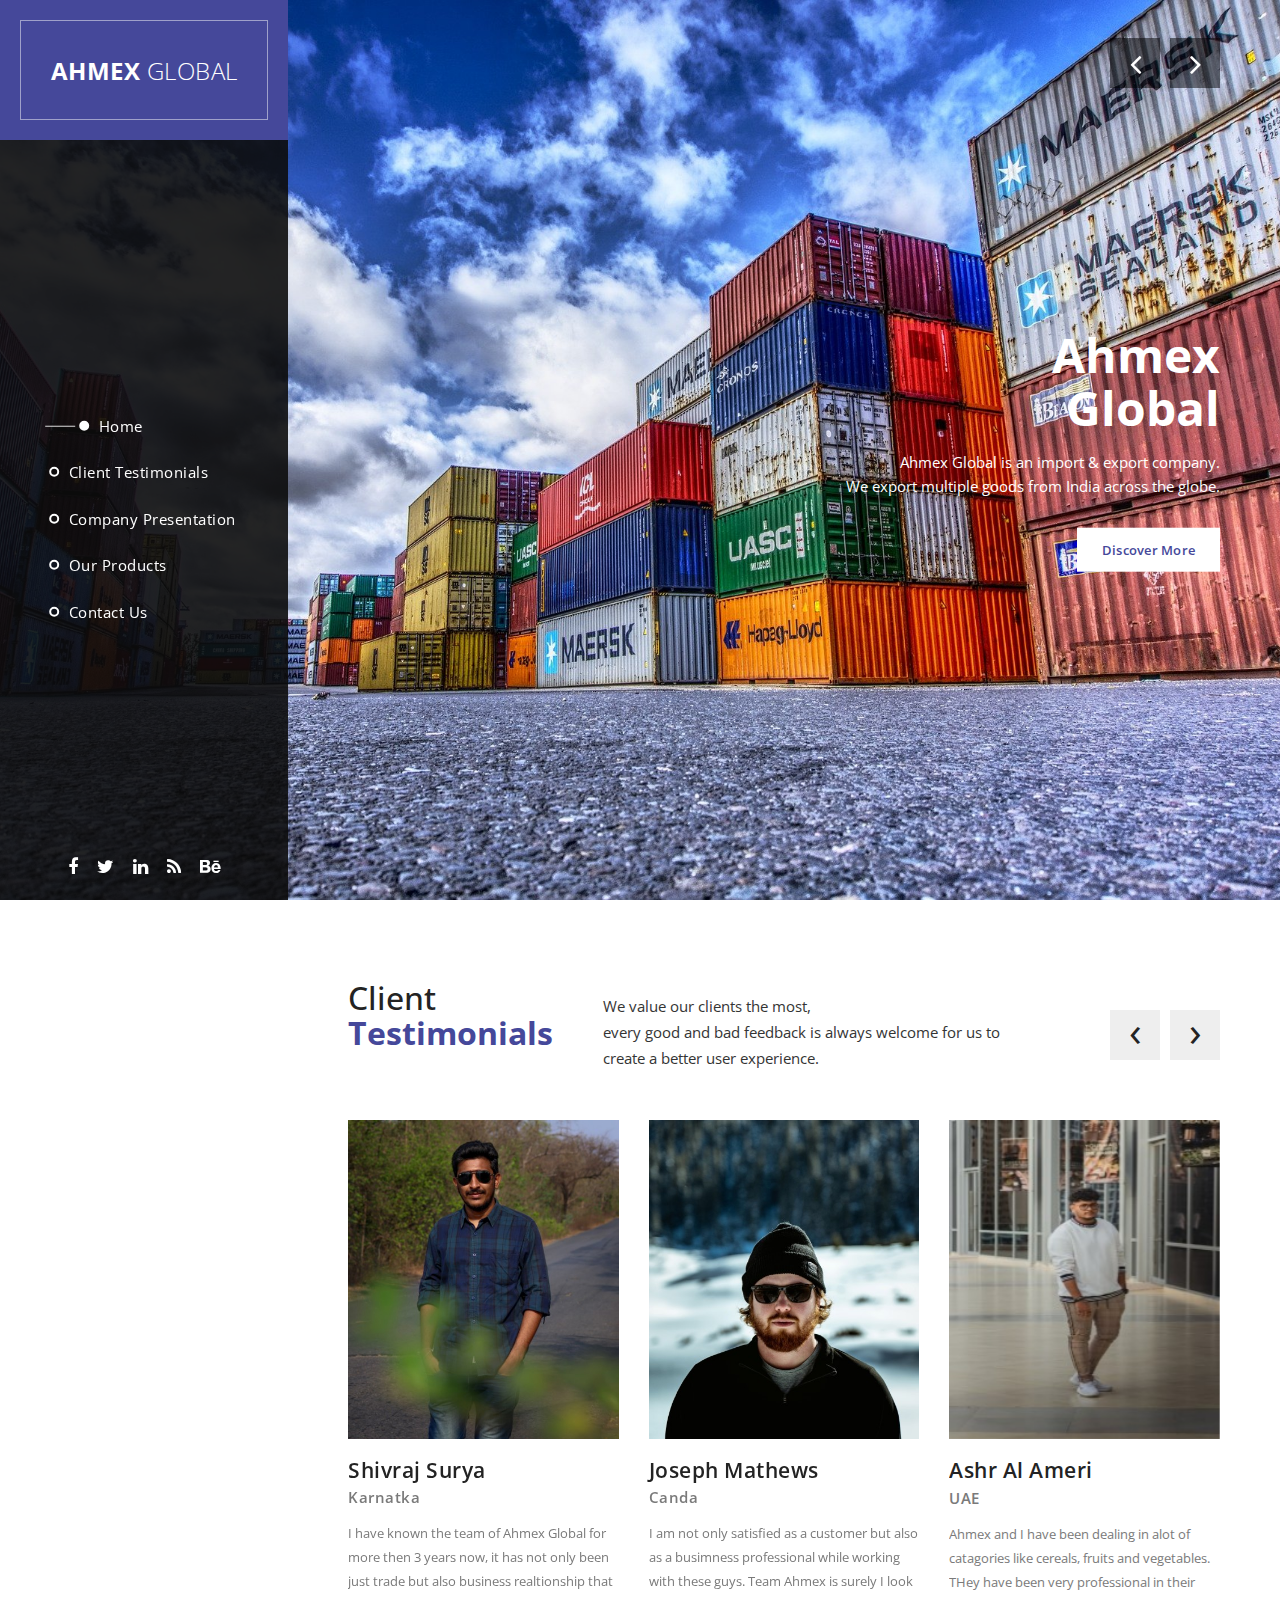
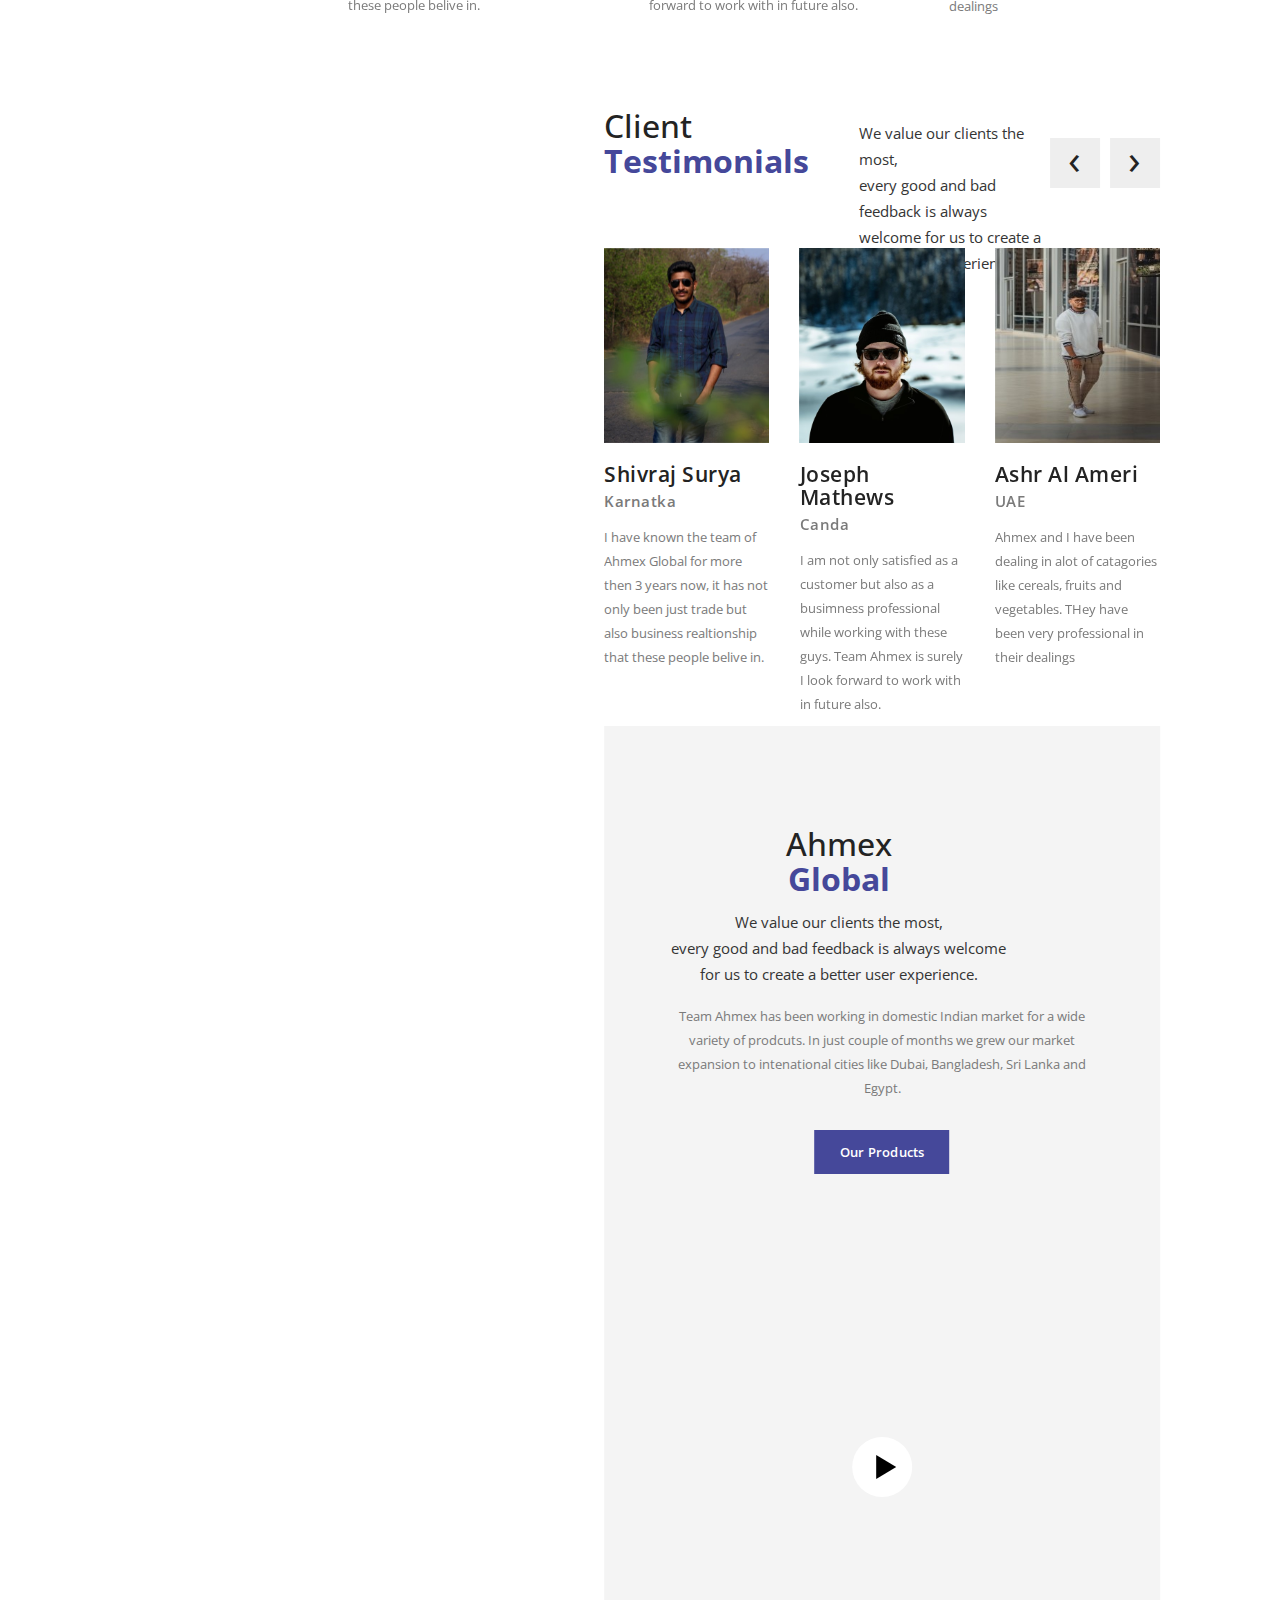
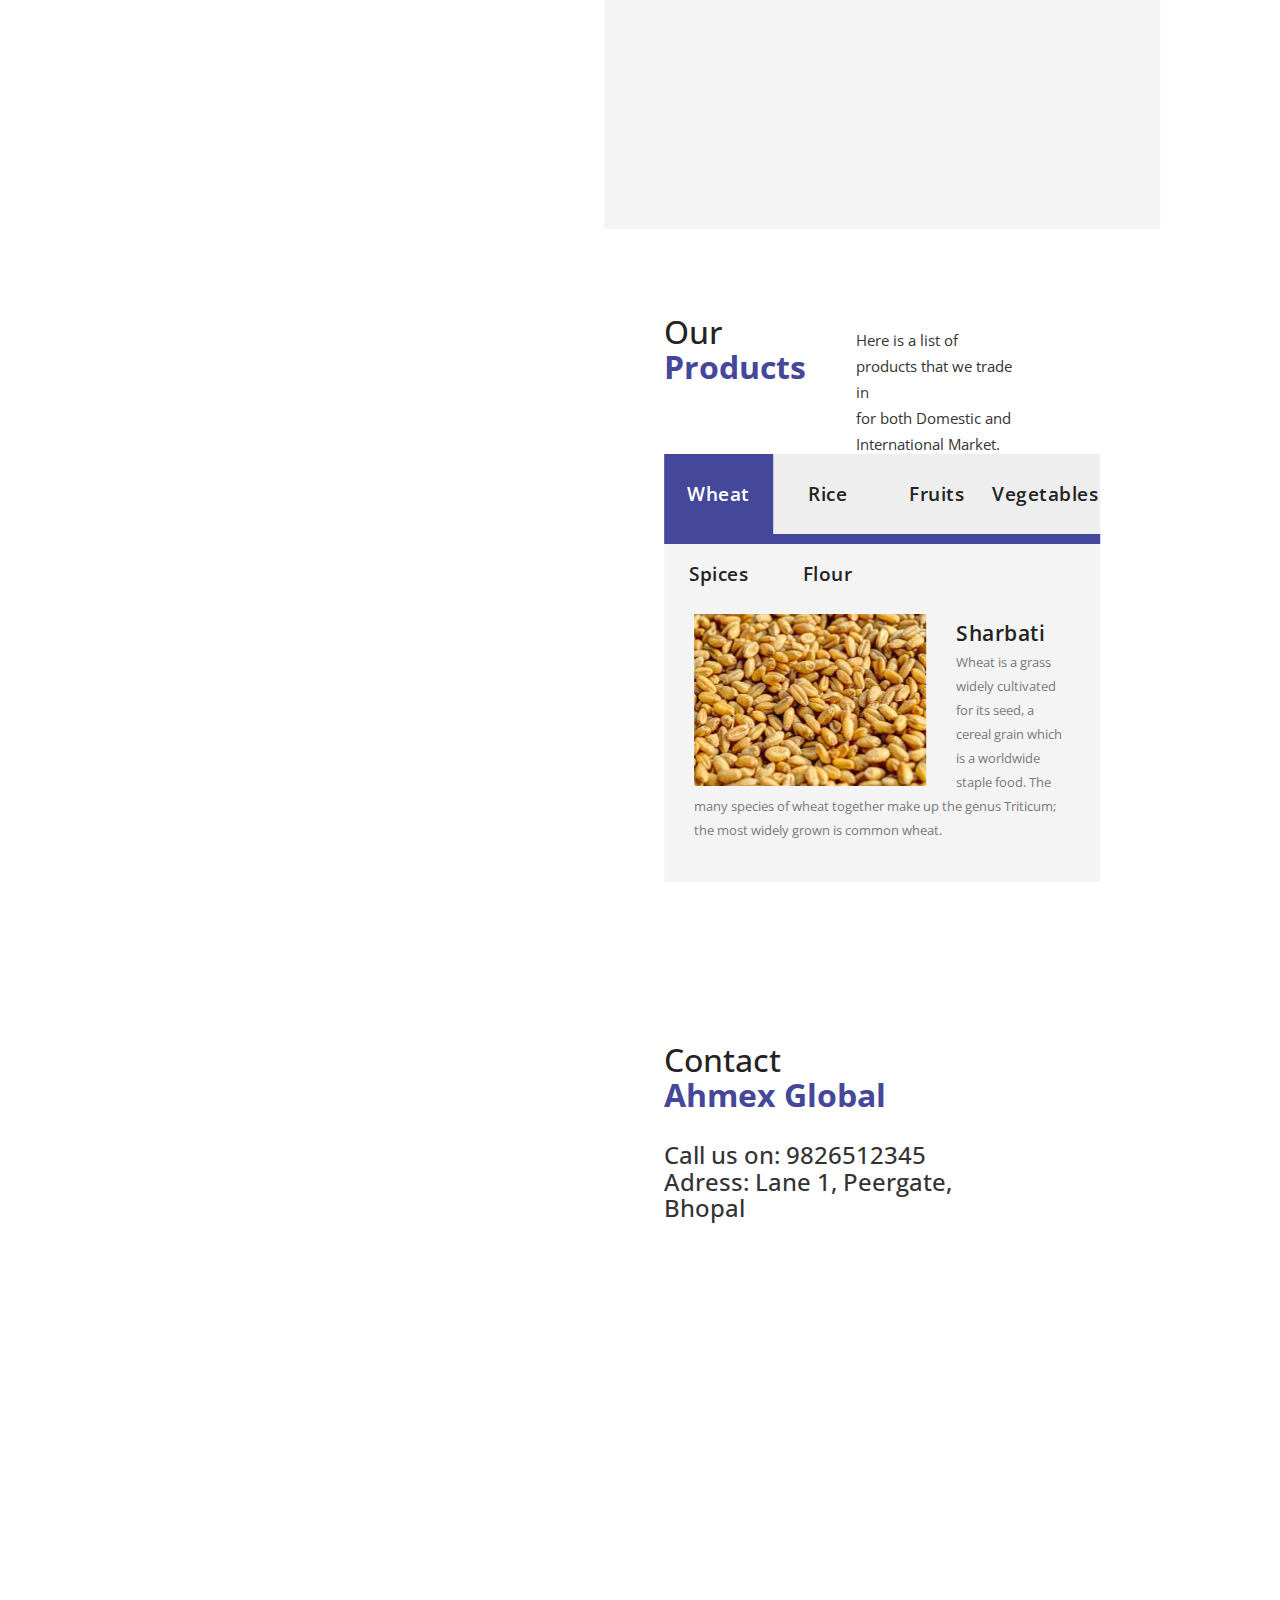
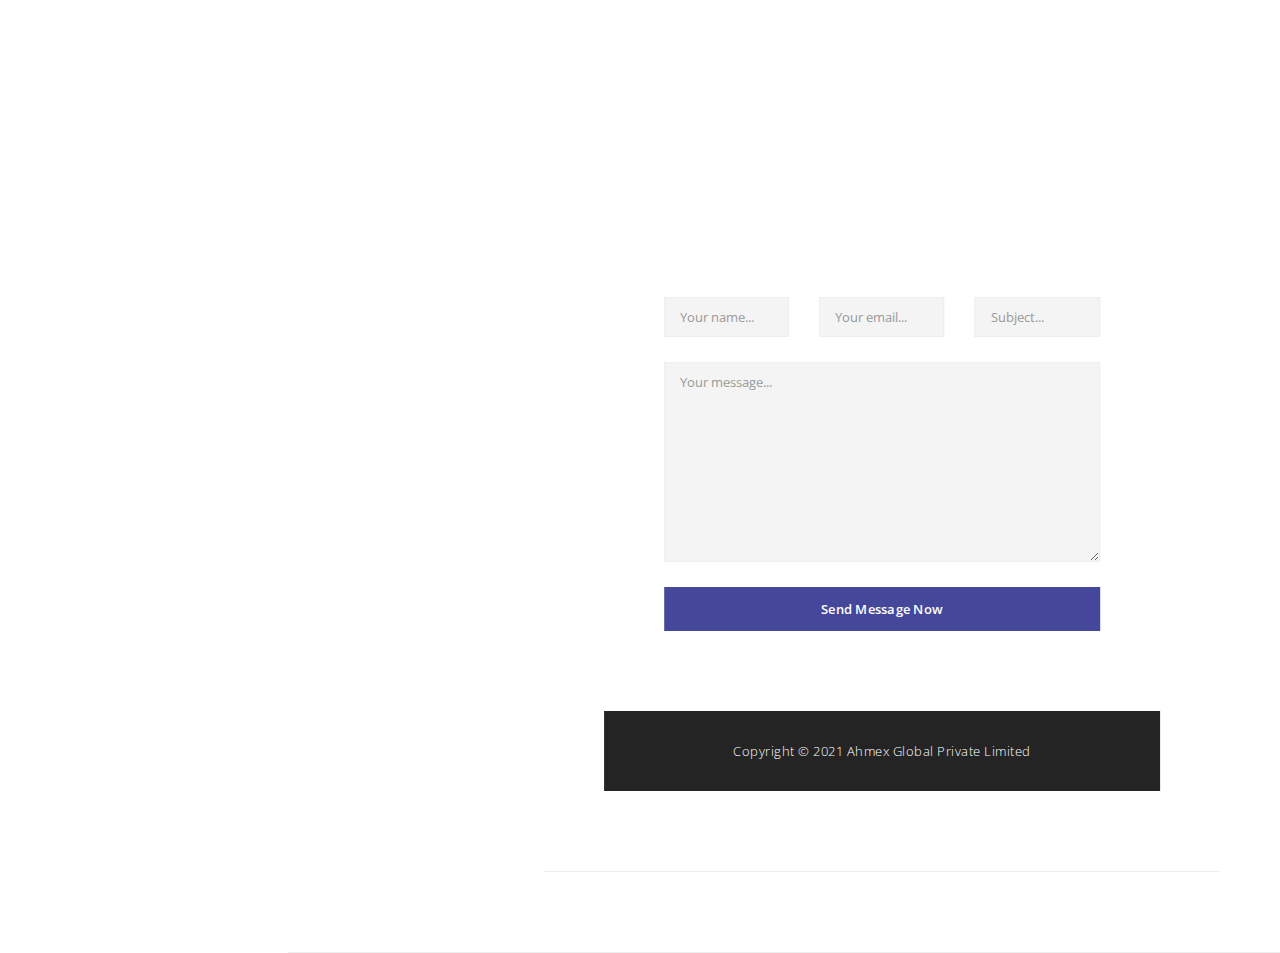
==== index.html @ 80f91d7f "Dont Know" ====
<!DOCTYPE html>
<html>

<head>
  <meta charset="utf-8">
  <meta http-equiv="X-UA-Compatible" content="IE=edge,chrome=1">
  <title>Ahmex Global - Beyond Boundaries</title>

  <!--

Ahmex Global Template

https://templatemo.com/tm-518-Ahmex Global

-->
  <meta name="description" content="">
  <meta name="viewport" content="width=device-width, initial-scale=1">
  <link rel="apple-touch-icon" href="apple-touch-icon.png">

  <link rel="stylesheet" href="css/bootstrap.min.css">
  <link rel="stylesheet" href="css/bootstrap-theme.min.css">
  <link rel="stylesheet" href="css/fontAwesome.css">
  <link rel="stylesheet" href="css/light-box.css">
  <link rel="stylesheet" href="css/owl-carousel.css">
  <link rel="stylesheet" href="css/templatemo-style.css">

  <link href="https://fonts.googleapis.com/css?family=Open+Sans:300,400,600,700,800" rel="stylesheet">

  <script src="js/vendor/modernizr-2.8.3-respond-1.4.2.min.js"></script>
</head>

<body>



  <header class="nav-down responsive-nav hidden-lg hidden-md">
    <button type="button" id="nav-toggle" class="navbar-toggle" data-toggle="collapse" data-target="#main-nav">
      <span class="sr-only">Toggle navigation</span>
      <span class="icon-bar"></span>
      <span class="icon-bar"></span>
      <span class="icon-bar"></span>
    </button>
    <!--/.navbar-header-->
    <div id="main-nav" class="collapse navbar-collapse">
      <nav>
        <ul class="nav navbar-nav">
          <li><a href="#top">Home</a></li>
          <li><a href="#projects">Recent Projects</a></li>
          <li><a href="#video">Presentation</a></li>
          <li><a href="#blog">Our Products</a></li>
          <li><a href="#contact">Contact Us</a></li>
        </ul>
      </nav>
    </div>
  </header>

  <div class="sidebar-navigation hidde-sm hidden-xs">
    <div class="logo">
      <a href="#">Ahmex<em> Global</em></a>
    </div>
    <nav>
      <ul>
        <li>
          <a href="#top">
            <span class="rect"></span>
            <span class="circle"></span>
            Home
          </a>
        </li>
        <li>
          <a href="#featured">
            <span class="rect"></span>
            <span class="circle"></span>
            Client Testimonials
          </a>
        </li>
        <li>
          <a href="#video">
            <span class="rect"></span>
            <span class="circle"></span>
            Company Presentation
          </a>
        </li>
        <li>
          <a href="#blog">
            <span class="rect"></span>
            <span class="circle"></span>
            Our Products
          </a>
        </li>
        <li>
          <a href="#contact">
            <span class="rect"></span>
            <span class="circle"></span>
            Contact Us
          </a>
        </li>
      </ul>
    </nav>
    <ul class="social-icons">
      <li><a href="#"><i class="fa fa-facebook"></i></a></li>
      <li><a href="#"><i class="fa fa-twitter"></i></a></li>
      <li><a href="#"><i class="fa fa-linkedin"></i></a></li>
      <li><a href="#"><i class="fa fa-rss"></i></a></li>
      <li><a href="#"><i class="fa fa-behance"></i></a></li>
    </ul>
  </div>

  <div class="slider">
    <div class="Modern-Slider content-section" id="top">
      <!-- Item -->
      <div class="item item-1">
        <div class="img-fill">
          <div class="image"></div>
          <div class="info">
            <div>
              <h1>Ahmex <br>Global</h1>
              <p>Ahmex Global is an import & export company.<br> We export multiple goods from India across the globe.<br></p>
              <div class="white-button button">
                <a href="#featured">Discover More</a>
              </div>
            </div>
          </div>
        </div>
      </div>
      <!-- // Item -->
      <!-- Item -->
      <div class="item item-2">
        <div class="img-fill">
          <div class="image"></div>
          <div class="info">
            <div>
              <h1>Ahmex <br>Global</h1>
              <p>We import goods from all over the world and
                <br>distribute to the Indian market.</p>

              <div class="white-button button">
                <a href="#featured">Know More</a>
              </div>
            </div>
          </div>
        </div>
      </div>
      <!-- // Item -->
      <!-- Item -->
      <div class="item item-3">
        <div class="img-fill">
          <div class="image"></div>
          <div class="info">
            <div>
              <h1>Ahmex<br>Global</h1>
              <p>Ahmex Global deals in Indian Market too. <br>We trade in Indian domestic market too. </p>

              <div class="white-button button">
                <a href="#featured">Learn More</a>
              </div>
            </div>
          </div>
        </div>
      </div>
      <!-- // Item -->
    </div>
  </div>


  <div class="page-content">
    <section id="featured" class="content-section">
      <div class="section-heading">
        <h1>Client<br><em>Testimonials</em></h1>
        <p>We value our clients the most,
          <br>every good and bad feedback is always welcome for us to create a better user experience. </p>
      </div>
      <div class="section-content">
        <div class="owl-carousel owl-theme">
          <div class="item">
            <div class="image">
              <img src="img/CT-1.jpg" alt="">
              <div class="featured-button button">
                <a href="#projects">Shivraj Surya</a>
              </div>
            </div>
            <div class="text-content">
              <h4>Shivraj Surya</h4>
              <span>Karnatka</span>
              <p>I have known the team of Ahmex Global for more then 3 years now, it has not only been just trade but also business realtionship that these people belive in.</p>
            </div>
          </div>
          <div class="item">
            <div class="image">
              <img src="img/CT-2.jpg" alt="">
              <div class="featured-button button">
                <a href="#projects">Joseph Mathews</a>
              </div>
            </div>
            <div class="text-content">
              <h4>Joseph Mathews</h4>
              <span>Canda</span>
              <p>I am not only satisfied as a customer but also as a busimness professional while working with these guys. Team Ahmex is surely I look forward to work with in future also.</p>
            </div>
          </div>
          <div class="item">
            <div class="image">
              <img src="img/CT-3.jpg" alt="">
              <div class="featured-button button">
                <a href="#projects">Ashr Al Ameri</a>
              </div>
            </div>
            <div class="text-content">
              <h4>Ashr Al Ameri</h4>
              <span>UAE</span>
              <p>Ahmex and I have been dealing in alot of catagories like cereals, fruits and vegetables. THey have been very professional in their dealings </p>
            </div>
          </div>
        </div>
      </div>
      <div class="page-content">
        <section id="featured" class="content-section">
          <div class="section-heading">
            <h1>Client<br><em>Testimonials</em></h1>
            <p>We value our clients the most,
              <br>every good and bad feedback is always welcome for us to create a better user experience. </p>
          </div>
          <div class="section-content">
            <div class="owl-carousel owl-theme">
              <div class="item">
                <div class="image">
                  <img src="img/CT-1.jpg" alt="">
                  <div class="featured-button button">
                    <a href="#projects">Shivraj Surya</a>
                  </div>
                </div>
                <div class="text-content">
                  <h4>Shivraj Surya</h4>
                  <span>Karnatka</span>
                  <p>I have known the team of Ahmex Global for more then 3 years now, it has not only been just trade but also business realtionship that these people belive in.</p>
                </div>
              </div>
              <div class="item">
                <div class="image">
                  <img src="img/CT-2.jpg" alt="">
                  <div class="featured-button button">
                    <a href="#projects">Joseph Mathews</a>
                  </div>
                </div>
                <div class="text-content">
                  <h4>Joseph Mathews</h4>
                  <span>Canda</span>
                  <p>I am not only satisfied as a customer but also as a busimness professional while working with these guys. Team Ahmex is surely I look forward to work with in future also.</p>
                </div>
              </div>
              <div class="item">
                <div class="image">
                  <img src="img/CT-3.jpg" alt="">
                  <div class="featured-button button">
                    <a href="#projects">Ashr Al Ameri</a>
                  </div>
                </div>
                <div class="text-content">
                  <h4>Ashr Al Ameri</h4>
                  <span>UAE</span>
                  <p>Ahmex and I have been dealing in alot of catagories like cereals, fruits and vegetables. THey have been very professional in their dealings </p>
                </div>
              </div>
            </div>
          </div>


      <section id="video" class="content-section">
        <div class="row">
          <div class="col-md-12">
            <div class="section-heading">
              <h1>Ahmex<br><em>Global</em></h1>
              <p>We value our clients the most,
                <br>every good and bad feedback is always welcome for us to create a better user experience. </p>
            </div>
            <div class="text-content">
              <p>Team Ahmex has been working in domestic Indian market for a wide variety of prodcuts. In just couple of months we grew our market expansion to intenational cities like Dubai, Bangladesh, Sri Lanka and Egypt. </p>
            </div>
            <div class="accent-button button">
              <a href="#blog">Our Products</a>
            </div>
          </div>
          <div class="col-md-12">
            <div class="box-video">
              <div class="bg-video" style="background-image: url(https://unsplash.imgix.net/photo-1425036458755-dc303a604201?fit=crop&fm=jpg&q=75&w=1000);">
                <div class="bt-play">Play</div>
              </div>
              <div class="video-container">
                <iframe width="100%" height="520" src="https://www.youtube.com/embed/j-_7Ub-Zkow?rel=0&amp;showinfo=0" frameborder="0" allowfullscreen="allowfullscreen"></iframe>
              </div>
            </div>
          </div>
        </div>
      </section>
      <section id="blog" class="content-section">
        <div class="section-heading">
          <h1>Our<br><em>Products</em></h1>
          <p>Here is a list of products that we trade in
            <br>for both Domestic and International Market.</p>
        </div>
        <div class="section-content">
          <div class="tabs-content">
            <div class="wrapper">
              <ul class="tabs clearfix" data-tabgroup="first-tab-group">
                <li><a href="#tab1" class="active">Wheat</a></li>
                <li><a href="#tab2">Rice</a></li>
                <li><a href="#tab3">Fruits</a></li>
                <li><a href="#tab4">Vegetables</a></li>
                <li><a href="#tab5">Spices</a></li>
                <li><a href="#tab6">Flour</a></li>
              </ul>
              <section id="first-tab-group" class="tabgroup">
                <div id="tab1">
                  <ul>
                    <li>
                      <div class="item">
                        <img src="img/blog_1.jpg" alt="">
                        <div class="text-content">
                          <h4>Sharbati</h4>
                          <p>Wheat is a grass widely cultivated for its seed, a cereal grain which is a worldwide staple food. The many species of wheat together make up the genus Triticum; the most widely grown is common wheat.</p>
                        </div>
                      </div>
                    </li>
                  </ul>
                </div>
                <div id="tab2">
                  <ul>
                    <li>
                      <div class="item">
                        <img src="img/blog_3.jpg" alt="">
                        <div class="text-content">
                          <h4>Rice 1106</h4>
                          <p>Rice is the seed of the grass species Oryza sativa or less commonly Oryza glaberrima. As a cereal grain, it is the most widely consumed staple food for a large part of the world's human population, especially in Asia and
                            Africa.</p>
                        </div>
                      </div>
                    </li>
                  </ul>
                </div>
                <div id="tab3">
                  <ul>
                    <li>
                      <div class="item">
                        <img src="img/m-2.jpg" alt="">
                        <div class="text-content">
                          <h4>Mango</h4>
                          <p>A mango is a stone fruit produced from numerous species of tropical trees belonging to the flowering plant genus Mangifera, cultivated mostly for their edible fruit. Most of these species are found in nature as wild
                            mangoes. The genus belongs to the cashew family Anacardiaceae.</p>
                        </div>
                      </div>
                    </li>
                    <li>
                      <div class="item">
                        <img src="img/w-1.jpg" alt="">
                        <div class="text-content">
                          <h4>Watermelon</h4>
                          <p>Watermelon is a flowering plant species of the Cucurbitaceae family. A scrambling and trailing vine-like plant, it was originally domesticated in Africa. It is a highly cultivated fruit worldwide, with more than 1,000
                            varieties. Wild watermelon seeds have been found in the prehistoric Libyan site of Uan Muhuggiag.</p>
                        </div>
                      </div>
                    </li>
                  </ul>
                </div>
                <div id="tab4">
                  <ul>
                    <li>
                      <div class="item">
                        <img src="img/Onion-2.jpg" alt="">
                        <div class="text-content">
                          <h4>Onion</h4>
                          <p>The onion, also known as the bulb onion or common onion, is a vegetable that is the most widely cultivated species of the genus Allium. The shallot is a botanical variety of the onion. Until 2010, the shallot was
                            classified as a separate species.</p>
                          <div class="accent-button button">
                            <a href="#contact">Continue Reading</a>
                          </div>
                        </div>
                      </div>
                    </li>
                  </ul>
                </div>
                <div id="tab5">
                  <ul>
                    <li>
                      <div class="item">
                        <img src="img/g-1.jpg" alt="">
                        <div class="text-content">
                          <h4>Garlic</h4>
                          <p> Garlic is an herb that is grown around the world. It is related to onion, leeks, and chives. It is thought that garlic is native to Siberia, but spread to other parts of the world over 5000 years ago. Garlic is most
                            commonly used for conditions related to the heart and blood system.</p>
                        </div>
                      </div>
                    </li>
                  </ul>
                </div>
                <div id="tab6">
                  <ul>
                    <li>
                      <div class="item">
                        <img src="img/f-1.jpg" alt="">
                        <div class="text-content">
                          <h4>Flour</h4>
                          <p> Flour is a powder made by grinding raw grains, roots, beans, nuts, or seeds. Flours are used to make many different foods. Cereal flour, particularly wheat flour, is the main ingredient of bread, which is a staple food
                            for most cultures.</p>
                        </div>
                      </div>
                    </li>
                  </ul>
                </div>
              </section>
            </div>
          </div>
        </div>
      </section>
      <section id="contact" class="content-section">

        <div id="contact-content">
          <div class="section-heading">
            <h1>Contact<br><em>Ahmex Global</em></h1>
            <p>
              <h3>Call us on: 9826512345
                <br>Adress: Lane 1, Peergate, Bhopal
            </p>
            </h3>
            <div id="map">

              <!-- How to change your own map point
                                 1. Go to Google Maps
                                 2. Click on your location point
                                 3. Click "Share" and choose "Embed map" tab
                                 4. Copy only URL and paste it within the src="" field below
                          -->
              <iframe src="https://www.google.com/maps/embed?pb=!1m14!1m8!1m3!1d14662.620378962294!2d77.399028!3d23.2556348!3m2!1i1024!2i768!4f13.1!3m3!1m2!1s0x0%3A0xe5f75339aa736bf4!2sMoti%20Masjid!5e0!3m2!1sen!2sin!4v1616586723078!5m2!1sen!2sin"
                width="1000" height="600" style="border:0;" allowfullscreen="" loading="lazy"></iframe>
            </div>

          </div>
          <div class="section-content">
            <form id="contact" action="mailto:dhasan111@gmail.com" method="post">
              <div class="row">
                <div class="col-md-4">
                  <fieldset>
                    <input name="name" type="text" class="form-control" id="name" placeholder="Your name..." required="">
                  </fieldset>
                </div>
                <div class="col-md-4">
                  <fieldset>
                    <input name="email" type="email" class="form-control" id="email" placeholder="Your email..." required="">
                  </fieldset>
                </div>
                <div class="col-md-4">
                  <fieldset>
                    <input name="subject" type="text" class="form-control" id="subject" placeholder="Subject..." required="">
                  </fieldset>
                </div>
                <div class="col-md-12">
                  <fieldset>
                    <textarea name="message" rows="6" class="form-control" id="message" placeholder="Your message..." required=""></textarea>
                  </fieldset>
                </div>
                <div class="col-md-12">
                  <fieldset>
                    <button type="submit" id="form-submit" class="btn">Send Message Now</button>
                  </fieldset>
                </div>
              </div>
            </form>
          </div>
        </div>
      </section>
      <section class="footer">
        <p>Copyright &copy; 2021 Ahmex Global Private Limited
        </p>
      </section>
  </div>

  <script src="https://ajax.googleapis.com/ajax/libs/jquery/1.11.2/jquery.min.js"></script>
  <script>
    window.jQuery || document.write('<script src="js/vendor/jquery-1.11.2.min.js"><\/script>')
  </script>

  <script src="js/vendor/bootstrap.min.js"></script>

  <script src="js/plugins.js"></script>
  <script src="js/main.js"></script>

  <script>
    // Hide Header on on scroll down
    var didScroll;
    var lastScrollTop = 0;
    var delta = 5;
    var navbarHeight = $('header').outerHeight();

    $(window).scroll(function(event) {
      didScroll = true;
    });

    setInterval(function() {
      if (didScroll) {
        hasScrolled();
        didScroll = false;
      }
    }, 250);

    function hasScrolled() {
      var st = $(this).scrollTop();

      // Make sure they scroll more than delta
      if (Math.abs(lastScrollTop - st) <= delta)
        return;

      // If they scrolled down and are past the navbar, add class .nav-up.
      // This is necessary so you never see what is "behind" the navbar.
      if (st > lastScrollTop && st > navbarHeight) {
        // Scroll Down
        $('header').removeClass('nav-down').addClass('nav-up');
      } else {
        // Scroll Up
        if (st + $(window).height() < $(document).height()) {
          $('header').removeClass('nav-up').addClass('nav-down');
        }
      }

      lastScrollTop = st;
    }
  </script>

  <script src="http://ajax.googleapis.com/ajax/libs/jquery/1.10.2/jquery.min.js" type="text/javascript"></script>

</body>

</html>
---- css/light-box.css ----
/* LIGHT BOX */

body:after {
  content: url(../img/close.png) url(../img/loading.gif) url(../img/prev.png) url(../img/next.png);
  display: none;
}

body.lb-disable-scrolling {
  overflow: hidden;
}

.lightboxOverlay {
  position: absolute;
  top: 0;
  left: 0;
  z-index: 99999;
  background-color: black;
  filter: progid:DXImageTransform.Microsoft.Alpha(Opacity=80);
  opacity: 0.8;
  display: none;
}

.lightbox {
  position: absolute;
  margin-top: 0%;
  left: 0;
  width: 100%;
  z-index: 100000;
  text-align: center;
  line-height: 0;
  font-weight: normal;
}

.lightbox .lb-image {
  display: block;
  height: auto;
  max-width: inherit;
  max-height: none;
  border-radius: 5px;

  /* Image border */
  border: 10px solid white;
}

.lightbox a img {
  border: none;
}

.lb-outerContainer {
  position: relative;
  *zoom: 1;
  width: 250px;
  height: 250px;
  margin: 0 auto;
  border-radius: 4px;

  /* Background color behind image.
     This is visible during transitions. */
  background-color: white;
}

.lb-outerContainer:after {
  content: "";
  display: table;
  clear: both;
}

.lb-loader {
  position: absolute;
  top: 43%;
  left: 0;
  height: 25%;
  width: 100%;
  text-align: center;
  line-height: 0;
}

.lb-cancel {
  display: block;
  width: 32px;
  height: 32px;
  margin: 0 auto;
  background: url(../img/loading.gif) no-repeat;
}

.lb-nav {
  position: absolute;
  top: 0;
  left: 0;
  height: 100%;
  width: 100%;
  z-index: 10;
}

.lb-container > .nav {
  left: 0;
}

.lb-nav a {
  outline: none;
  background-image: url('[data-uri]');
}

.lb-prev, .lb-next {
  height: 100%;
  cursor: pointer;
  display: block;
}

.lb-nav a.lb-prev {
  width: 34%;
  left: 0;
  float: left;
  background: url(../img/prev.png) left 48% no-repeat;
  filter: progid:DXImageTransform.Microsoft.Alpha(Opacity=0);
  opacity: 0;
  -webkit-transition: opacity 0.6s;
  -moz-transition: opacity 0.6s;
  -o-transition: opacity 0.6s;
  transition: opacity 0.6s;
}

.lb-nav a.lb-prev:hover {
  filter: progid:DXImageTransform.Microsoft.Alpha(Opacity=100);
  opacity: 1;
}

.lb-nav a.lb-next {
  width: 64%;
  right: 0;
  float: right;
  background: url(../img/next.png) right 48% no-repeat;
  filter: progid:DXImageTransform.Microsoft.Alpha(Opacity=0);
  opacity: 0;
  -webkit-transition: opacity 0.6s;
  -moz-transition: opacity 0.6s;
  -o-transition: opacity 0.6s;
  transition: opacity 0.6s;
}

.lb-nav a.lb-next:hover {
  filter: progid:DXImageTransform.Microsoft.Alpha(Opacity=100);
  opacity: 1;
}

.lb-dataContainer {
  margin: 0 auto;
  padding-top: 5px;
  *zoom: 1;
  width: 100%;
  -moz-border-radius-bottomleft: 4px;
  -webkit-border-bottom-left-radius: 4px;
  border-bottom-left-radius: 4px;
  -moz-border-radius-bottomright: 4px;
  -webkit-border-bottom-right-radius: 4px;
  border-bottom-right-radius: 4px;
}

.lb-dataContainer:after {
  content: "";
  display: table;
  clear: both;
}

.lb-data {
  padding: 0 4px;
  color: #ccc;
}

.lb-data .lb-details {
  width: 85%;
  float: left;
  text-align: left;
  line-height: 1.1em;
}

.lb-data .lb-caption {
  font-size: 13px;
  font-weight: bold;
  line-height: 1em;
}

.lb-data .lb-caption a {
  color: #4ae;
}

.lb-data .lb-number {
  margin-top: 15px;
  display: block;
  clear: left;
  padding-bottom: 1em;
  font-size: 13px;
  color: #999999;
}

.lb-data .lb-close {
  display: block;
  float: right;
  width: 30px;
  height: 30px;
  background: url(../img/close.png) top right no-repeat;
  text-align: right;
  outline: none;
  filter: progid:DXImageTransform.Microsoft.Alpha(Opacity=70);
  opacity: 0.7;
  -webkit-transition: opacity 0.2s;
  -moz-transition: opacity 0.2s;
  -o-transition: opacity 0.2s;
  transition: opacity 0.2s;
}

.lb-data .lb-close:hover {
  cursor: pointer;
  filter: progid:DXImageTransform.Microsoft.Alpha(Opacity=100);
  opacity: 1;
}
---- css/owl-carousel.css ----
/**
 * Owl Carousel v2.3.1
 * Copyright 2013-2018 David Deutsch
 * Licensed under: SEE LICENSE IN https://github.com/OwlCarousel2/OwlCarousel2/blob/master/LICENSE
 */
/*
 *  Owl Carousel - Core
 */
.owl-carousel {
  display: none;
  width: 100%;
  -webkit-tap-highlight-color: transparent;
  /* position relative and z-index fix webkit rendering fonts issue */
  position: relative;
  z-index: 1; }
  .owl-carousel .owl-stage {
    position: relative;
    -ms-touch-action: pan-Y;
    touch-action: manipulation;
    -moz-backface-visibility: hidden;
    /* fix firefox animation glitch */ }
  .owl-carousel .owl-stage:after {
    content: ".";
    display: block;
    clear: both;
    visibility: hidden;
    line-height: 0;
    height: 0; }
  .owl-carousel .owl-stage-outer {
    position: relative;
    overflow: hidden;
    /* fix for flashing background */
    -webkit-transform: translate3d(0px, 0px, 0px); }
  .owl-carousel .owl-wrapper,
  .owl-carousel .owl-item {
    -webkit-backface-visibility: hidden;
    -moz-backface-visibility: hidden;
    -ms-backface-visibility: hidden;
    -webkit-transform: translate3d(0, 0, 0);
    -moz-transform: translate3d(0, 0, 0);
    -ms-transform: translate3d(0, 0, 0); }
  .owl-carousel .owl-item {
    position: relative;
    min-height: 1px;
    float: left;
    -webkit-backface-visibility: hidden;
    -webkit-tap-highlight-color: transparent;
    -webkit-touch-callout: none; }
  .owl-carousel .owl-item img {
    display: block;
    width: 100%; }
  .owl-carousel .owl-nav.disabled,
  .owl-carousel .owl-dots.disabled {
    display: none; }
  .owl-carousel .owl-nav .owl-prev,
  .owl-carousel .owl-nav .owl-next,
  .owl-carousel .owl-dot {
    cursor: pointer;
    cursor: hand;
    -webkit-user-select: none;
    -khtml-user-select: none;
    -moz-user-select: none;
    -ms-user-select: none;
    user-select: none; }
  .owl-carousel .owl-nav button.owl-prev,
  .owl-carousel .owl-nav button.owl-next,
  .owl-carousel button.owl-dot {
    background: none;
    color: inherit;
    border: none;
    padding: 0 !important;
    font: inherit; }
  .owl-carousel.owl-loaded {
    display: block; }
  .owl-carousel.owl-loading {
    opacity: 0;
    display: block; }
  .owl-carousel.owl-hidden {
    opacity: 0; }
  .owl-carousel.owl-refresh .owl-item {
    visibility: hidden; }
  .owl-carousel.owl-drag .owl-item {
    -ms-touch-action: none;
        touch-action: none;
    -webkit-user-select: none;
    -moz-user-select: none;
    -ms-user-select: none;
    user-select: none; }
  .owl-carousel.owl-grab {
    cursor: move;
    cursor: grab; }
  .owl-carousel.owl-rtl {
    direction: rtl; }
  .owl-carousel.owl-rtl .owl-item {
    float: right; }

/* No Js */
.no-js .owl-carousel {
  display: block; }

/*
 *  Owl Carousel - Animate Plugin
 */
.owl-carousel .animated {
  animation-duration: 1000ms;
  animation-fill-mode: both; }

.owl-carousel .owl-animated-in {
  z-index: 0; }

.owl-carousel .owl-animated-out {
  z-index: 1; }

.owl-carousel .fadeOut {
  animation-name: fadeOut; }

@keyframes fadeOut {
  0% {
    opacity: 1; }
  100% {
    opacity: 0; } }

/*
 * 	Owl Carousel - Auto Height Plugin
 */
.owl-height {
  transition: height 500ms ease-in-out; }

/*
 * 	Owl Carousel - Lazy Load Plugin
 */
.owl-carousel .owl-item .owl-lazy {
  opacity: 0;
  transition: opacity 400ms ease; }

.owl-carousel .owl-item img.owl-lazy {
  transform-style: preserve-3d; }

/*
 * 	Owl Carousel - Video Plugin
 */
.owl-carousel .owl-video-wrapper {
  position: relative;
  height: 100%;
  background: #000; }

.owl-carousel .owl-video-play-icon {
  position: absolute;
  height: 80px;
  width: 80px;
  left: 50%;
  top: 50%;
  margin-left: -40px;
  margin-top: -40px;
  background: url("owl.video.play.png") no-repeat;
  cursor: pointer;
  z-index: 1;
  -webkit-backface-visibility: hidden;
  transition: transform 100ms ease; }

.owl-carousel .owl-video-play-icon:hover {
  -ms-transform: scale(1.3, 1.3);
      transform: scale(1.3, 1.3); }

.owl-carousel .owl-video-playing .owl-video-tn,
.owl-carousel .owl-video-playing .owl-video-play-icon {
  display: none; }

.owl-carousel .owl-video-tn {
  opacity: 0;
  height: 100%;
  background-position: center center;
  background-repeat: no-repeat;
  background-size: contain;
  transition: opacity 400ms ease; }

.owl-carousel .owl-video-frame {
  position: relative;
  z-index: 1;
  height: 100%;
  width: 100%; }
---- css/templatemo-style.css ----
/* 

Sentra Template

https://templatemo.com/tm-518-sentra

*/

body {
  font-family: 'Open Sans', sans-serif;
}

p {
  font-size: 13px;
  color: #7a7a7a;
  line-height: 24px;
}

.page-content {
  width: 77.5%;
  float: right;
}

.content-section {
  padding-top: 80px;
  position: relative;
  width: 100%;
  display: inline-block;
  height: auto;
  left: 50%;
  text-align: center;
  -webkit-transform: translateX(-50%);
  -moz-transform: translateX(-50%);
  -ms-transform: translateX(-50%);
  -o-transform: translateX(-50%);
  transform: translateX(-50%);
}

.section-heading {
  text-align: left;
  position: relative;
  margin-bottom: 60px;
}

.section-heading h1 {
  margin-top: 0px;
  font-size: 32px;
  color: #232323;
  display: inline-block;
  margin-right: 50px;
}

.section-heading em {
  font-style: normal;
  font-weight: 700;
  color: #45489a;
}

.section-heading p {
  display: inline-block;
  font-size: 15px;
  line-height: 26px;
  color: #343434;
  position: absolute;
  top: 12.5px;
}

.white-button a {
  font-size: 13px;
  font-weight: 600;
  color: #45489a;
  text-transform: capitalize;
  background-color: #fff;
  display: inline-block;
  height: 44px;
  line-height: 44px;
  padding: 0px 25px;
  letter-spacing: 0.25px;
  text-decoration: none;
  transition: all 0.3s;
}

.white-button a:hover {
  background-color: #45489a;
  color: #fff;
}

.accent-button a {
  font-size: 13px;
  font-weight: 600;
  color: #fff;
  text-transform: capitalize;
  background-color: #45489a;
  display: inline-block;
  height: 44px;
  line-height: 44px;
  padding: 0px 25px;
  letter-spacing: 0.25px;
  text-decoration: none;
  transition: all 0.3s;
}

.accent-button a:hover {
  background-color: #fff;
  color: #45489a;
}

header {
    position: fixed;
    top: 0;
    transition: top 0.3s ease-in-out;
    width: 100%;
}

.nav-up {
    top: -75px;
}

/* Responsive Navigation */

.responsive-nav {
  position: fixed;
  z-index: 10;
  width: 100%;
  height: 80px;
  background-color: rgba(250,250,250,.95);
  box-shadow: 0px 5px 15px rgba(0,0,0,0.2);
}

.navbar-toggle {
  position: absolute;
  top: 40%;
  left: 50%;
  display: inline-block;
  -webkit-transform: translateX(-50%) translateY(-50%);
  -moz-transform: translateX(-50%) translateY(-50%);
  -ms-transform: translateX(-50%) translateY(-50%);
  -o-transform: translateX(-50%) translateY(-50%);
  transform: translateX(-50%) translateY(-50%);
}

.navbar-nav {
  margin: 0;
  border: none;
}

#main-nav ul {
  text-align: center;
  background-color: rgba(0,0,0,0.9);
  margin-top: 59px;
  width: 100%;
}
#main-nav ul li {
  margin: 15px 0px;
}
#main-nav ul li:hover {
  background-color: transparent;
}
#main-nav ul li a {
  font-size: 15px;
  text-transform: capitalize;
  color: #fff;
  box-shadow: none;
  border: none;
}

#main-nav ul li a:hover {
  opacity: 0.5;
  background-color: transparent;
}

.navbar-toggle span {
  background-color: #232323;
}


/* Sidebar Style */

.sidebar-navigation {
  width: 22.5%;
  float: left;
  height: 100%;
  position: fixed;
  background-color: rgba(12,12,12,0.9);
  z-index: 10;
}

.sidebar-navigation .logo {
  position: absolute;
  width: 100%;
  height: 140px;
  line-height: 100px;
  background-color: #45489a;
  padding: 20px;
  text-align: center;
}

.sidebar-navigation .logo a {
  text-decoration: none;
  color: #fff;
  font-size: 24px;
  font-weight: 700;
  text-transform: uppercase;
  letter-spacing: 0.5px;
  height: 100px;
  width: 100%;
  display: inline-block;
  border: 1px solid rgba(250,250,250,0.5);
}

.sidebar-navigation .logo em {
  font-style: normal;
  font-weight: 300;
}

.sidebar-navigation nav {
  position: relative;
  top: 60%;
  left: 60%;
  -webkit-transform: translateX(-60%) translateY(-60%);
  -moz-transform: translateX(-60%) translateY(-60%);
  -ms-transform: translateX(-60%) translateY(-60%);
  -o-transform: translateX(-60%) translateY(-60%);
  transform: translateX(-60%) translateY(-60%);
}

.sidebar-navigation ul {
  margin-left: 45px;
  list-style: none;
  padding: 0;
}
.sidebar-navigation li{
  padding: 10px 0;
}
.sidebar-navigation span{
  display: inline-block;
  position:relative;
}
.sidebar-navigation nav a{
  display: inline-block;
  color: #fff;
  margin-top: 5px;
  text-decoration: none!important;
  font-size: 15px;
  letter-spacing: 0.5px;
  text-transform: capitalize;
}
.circle{
  margin-right: 5px;
  height: 10px;
  width: 10px;
  left: 0px;
  top: -1px;
  border-radius: 50%;
  background-color: transparent;
  border: 2px solid #fff;
  transition: all 0.3s;
}
.rect{
  height: 1px;
  width: 0px;
  left: 0;
  bottom: 5.5px;
  background-color: #fff;
  -webkit-transition: -webkit-transform 0.1s, width 0.6s;
  -moz-transition: -webkit-transform 0.1s, width 0.6s;
  transition: transform 0.1s, width 0.6s;
}
.sidebar-navigation nav a:focus {
  color: #fff;
}
.sidebar-navigation nav a:hover, nav .active-section {
  color: #fff;
}
.sidebar-navigation nav a:hover span, nav .active-section span{
  background-color: #ddd;
}
.sidebar-navigation nav .active-section .rect{
  width: 30px;
}
.sidebar-navigation nav .active-section .circle{
  background-color: #fff;
}

.sidebar-navigation .social-icons {
  position: absolute;
  width: 100%;  
  bottom: 10px;
  padding: 0;
  margin: 0;
  text-align: center;
}

.sidebar-navigation .social-icons li {
  display: inline-block;
  margin-right: 15px;
  margin-top: 0px;
  margin-bottom: 0px;
}
.sidebar-navigation .social-icons li:last-child {
  margin-right: 0px;
}

.sidebar-navigation .social-icons li a {
  font-size: 18px;
  color: #fff;
  transition: all 0.5s;
}

.sidebar-navigation .social-icons li a:hover {
  color: #45489a;
}


/* Slider Style */

.slider .content-section {
  padding-top: 0px;
  min-width: 100%;
  min-height: 100vh;
  width: 100%;
  height: 100vh;
  text-align: center;
}

.slider p a {
	color: #FFF;
}
.slider p a:hover {
	color: #FF0;
	text-decoration: none;
}

.Modern-Slider .info {
  text-align: right;
  position: absolute;
  z-index: 10;
  top: 50%;
  right: 60px;
  -webkit-transform: translateY(-50%);
  -moz-transform: translateY(-50%);
  -ms-transform: translateY(-50%);
  -o-transform: translateY(-50%);
  transform: translateY(-50%);
  display: inline-block;
}

.Modern-Slider .info h1 {
  margin-top: 0px;
  margin-bottom: 15px;
  font-size: 48px;
  color: #fff;
  font-weight: 700;
}

.Modern-Slider .info p {
  font-size: 15px;
  color: #fff;
}

.Modern-Slider .info .white-button {
  margin-top: 30px;
}

.Modern-Slider .info .white-button a:focus {
  outline: none;
}

.Modern-Slider .slick-dots {
  opacity: 0;
}

.Modern-Slider .NextArrow{
  outline: none;
  display: none;
  position:absolute;
  top:60px;
  right:60px;
  width:50px;
  height:50px;
  background:rgba(0,0,0,.50);
  border:0 none;
  margin-top:-22.5px;
  text-align:center;
  font:32px/50px FontAwesome;
  color:#FFF;
  z-index:5;
}

.Modern-Slider .NextArrow:before{content:'\f105';}

.Modern-Slider .PrevArrow{
  outline: none;
  position:absolute;
  top:60px;
  right: 120px;
  width:50px;
  height:50px;
  background:rgba(0,0,0,.50);
  border:0 none;
  margin-top:-22.5px;
  text-align:center;
  font:32px/50px FontAwesome;
  color:#FFF;
  z-index:5;
}

.Modern-Slider .item .image {
  width: 100%;
  height: 100vh;
  background-position: center center;
  background-size: cover;
  display: block;
}

.Modern-Slider .item-1 .image {
  background-image: url(../img/slide_1.jpg);
}

.Modern-Slider .item-2 .image {
  background-image: url(../img/slide_2.jpg);
}

.Modern-Slider .item-3 .image {
  background-image: url(../img/slide_3.jpg);
}

.Modern-Slider .PrevArrow:before{content:'\f104';}

.Modern-Slider .item .image {
  animation: zoomin 12s ease-in-out infinite alternate;
  -webkit-animation: zoomin 12s ease-in-out infinite alternate;
}

@keyframes zoomin {
    0% {-webkit-transform: scale(1);}
    100% {-webkit-transform: scale(1.2);}
}

.Modern-Slider {background:transparent;}

/* ==== Slick Slider Css Ruls === */
.slick-slider{position:relative;display:block;-webkit-user-select:none;-moz-user-select:none;-ms-user-select:none;user-select:none;-webkit-touch-callout:none;-khtml-user-select:none;-ms-touch-action:pan-y;touch-action:pan-y;-webkit-tap-highlight-color:transparent}
.slick-list{position:relative;display:block;overflow:hidden;margin:0;padding:0}
.slick-list:focus{outline:none}.slick-list.dragging{cursor:hand}
.slick-slider .slick-track,.slick-slider .slick-list{-webkit-transform:translate3d(0,0,0);-ms-transform:translate3d(0,0,0);transform:translate3d(0,0,0)}
.slick-track{position:relative;top:0;left:0;display:block}
.slick-track:before,.slick-track:after{display:table;content:''}.slick-track:after{clear:both}
.slick-loading .slick-track{visibility:hidden}
.slick-slide{display:none;float:left /* If RTL Make This Right */ ;height:100%;min-height:1px}
.slick-slide.dragging img{pointer-events:none}
.slick-initialized .slick-slide{display:block}
.slick-loading .slick-slide{visibility:hidden}
.slick-vertical .slick-slide{display:block;height:auto;border:1px solid transparent}


/* Featured Style */

#featured {
  padding-left: 60px;
  padding-right: 60px;
  padding-bottom: 80px;
  border-bottom: 1px solid #eee;
}

#featured .section-heading {
  margin-right: 20%;
}

#featured .content-section {
  display: inline-block;
  position: relative;
}

#featured .owl-dots {
  margin-top: 40px;
}

#featured .owl-dots .owl-dot span  {
  width: 12px;
  height: 12px;
  background-color: #cdcdcd!important;
  display: inline-block;
  border-radius: 50%;
  margin: 0 3px;
}

#featured .owl-dots .active span {
  background-color: #45489a!important;
}

#featured .owl-dots button {
  outline: none;
}

#featured .owl-nav {
  position: absolute;
  display: inline-block;
  top: -110px;
  right: 0;
}

#featured .owl-nav button:focus {
  outline: none;
}

#featured .owl-nav .owl-prev span {
  margin-right: 10px;
}

#featured .owl-nav .owl-next span, #featured .owl-nav .owl-prev span {
  outline: none;
  width: 50px;
  height: 50px;
  display: inline-block;
  text-align: center;
  line-height: 42px;
  background-color: #eee;
  color: #232323;
  font-size: 42px;
  transition: all 0.5s;
}

#featured .owl-nav span:hover {
  background-color: #45489a;
  color: #fff;
}

#featured .item {
  text-align: left;
  position: relative;
  z-index: 10;
}

#featured .item .image {
  position: relative;
}

#featured .item .image img {
  width: 100%;
  overflow: hidden;
}

#featured .item .image .featured-button a {
  font-size: 13px;
  font-weight: 600;
  color: #fff;
  text-align: center;
  text-transform: capitalize;
  background-color: rgba(69,72,154, 0.9);
  display: inline-block;
  height: 44px;
  line-height: 44px;
  width: 100%;
  letter-spacing: 0.25px;
  text-decoration: none;
  transition: all 0.5s;
  position: absolute;
  z-index: 9;
  bottom: -44px;
  opacity: 0;
}

#featured .item:hover .featured-button a {
  bottom: 0;
  opacity: 1;
}

#featured .item .text-content {
  padding-top: 20px;
  background-color: #fff;
  position: relative;
  z-index: 10;
}

#featured .item .text-content h4 {
  margin-top: 0px;
  margin-bottom: 5px;
  font-size: 21px;
  font-weight: 600;
  color: #232323;
  letter-spacing: 0.5px;
}

#featured .item .text-content span {
  display: inline-block;
  font-size: 15px;
  font-weight: 600;
  color: #7a7a7a;
  letter-spacing: 0.5px;
  margin-bottom: 12.5px;
}



/* Projects Style */

#projects {
  padding-left: 60px;
  padding-right: 60px;
  padding-bottom: 50px;
}

#projects .masonry {
  position: relative;
  width: 100%;
}

#projects .masonry .item img {
  transition: all 1s;
  width: 100%;
  overflow: hidden;
  margin-bottom: 30px;
}

#projects .masonry .item img:hover {
  opacity: 0.5;
}



/* Video Presentation Style */

#video {
  text-align: center;
  background-color: #f4f4f4;
  padding: 100px 60px;
}

#video .section-heading {
  margin-bottom: 30px;
  text-align: center;
}

#video .section-heading h1 {
  display: block;
  margin: 0px;
}

#video .section-heading p {
  position: relative;
  margin: 0px;
}

#video .accent-button {
  margin-top: 30px;
}

.box-video{
  width: 100%;
  position: relative;
  margin-top: 30px;
  cursor: pointer;
  overflow: hidden;
}

.box-video .bg-video{
  position: absolute;
  top: 0;
  left: 0;
  width: 100%;
  height: 100%;
  background-repeat: no-repeat;
  background-position: center;
  background-size: cover;
  z-index: 2;
}

.box-video .video-container{
  position: relative;
  margin: 0;
  z-index: 1;
}

.box-video .bt-play {
  position: absolute;
  top:50%;
  left:50%;
  margin:-30px 0 0 -30px;
  display: inline-block;
  width: 60px;
  height: 60px;
  background:#fff;
  border-radius: 50%;
  text-indent: -999em;
  cursor: pointer;
  z-index:2;
  -webkit-transition: all .3s ease-out;
  transition: all .3s ease-out;
}
.box-video .bt-play:after {
  content: '';
  position: absolute;
  left: 50%;
  top: 50%;
  height: 0;
  width: 0;
  margin: -12px 0 0 -6px;
  border: solid transparent;
  border-left-color: #000;
  border-width: 12px 20px;
  -webkit-transition: all .3s ease-out;
  transition: all .3s ease-out;
}
.box-video:hover .bt-play {
  transform: scale(1.1);
}

.box-video.open .bg-video{
  visibility: hidden;
  opacity: 0;
  -webkit-transition: all .6s .8s;
  transition: all .6s .8s;  
}
.box-video.open .video-container{
  opacity: 1;
  -webkit-transition: all .6s .8s;
  transition: all .6s .8s;
}




/* Blog Style */

#blog {
  padding-left: 60px;
  padding-right: 60px;
  padding-bottom: 80px;
}

#blog .tabs {
  list-style: none;
  margin: 0px;
  padding: 0px;
  height: 90px;
  width: 100%;
  background-color: #eee;
  border-bottom: 10px solid #45489a;
}

#blog .tabs li {
  display: inline-block;
  text-align: center;
  width: 25%;
  float: left;
  margin: 0;
  padding: 0;
}

#blog .tabs a {
  display: block;
  text-align: center;
  text-decoration: none;
  text-transform: capitalize;
  letter-spacing: 0.5px;
  color: #232323;
  font-size: 19px;
  line-height: 80px;
  font-weight: 600;
  transition: 0.5s;
}

#blog .tabs a:hover {
  color: #45489a;
}


#blog .tabs .active:hover {
  color: #fff;
}

#blog .tabs .active {
  background-color: #45489a;
  color: #fff;
}

.tabgroup {
  background-color: #f4f4f4;
  padding: 20px 30px;
}

.clearfix:after {
  content:"";
  display:table;
  clear:both;
}

#blog .tabgroup ul {
  padding: 0;
  margin: 0;
  list-style: none;
}

#blog .tabgroup ul li {
  display: inline-block;
  text-align: left;
  margin-bottom: 10px;
  padding-bottom: 20px;
  border-bottom: 1px solid #ddd;
}

#blog .tabgroup ul li:last-child {
  border-bottom: none;
  margin-bottom: 0px;
  padding-bottom: 10px;
}

#blog .tabgroup ul li img {
  float: left;
  margin-right: 30px;
  max-width: 100%;
  overflow: hidden;
}
#blog .tabgroup ul li .text-content {
  display: inline;
}

#blog .item .text-content h4 {
  padding-top: 7.5px;
  margin-top: 0px;
  margin-bottom: 5px;
  font-size: 21px;
  font-weight: 600;
  color: #232323;
  letter-spacing: 0.5px;
}

#blog .item .text-content span {
  display: inline-block;
  font-size: 15px;
  font-weight: 600;
  color: #7a7a7a;
  letter-spacing: 0.5px;
  margin-bottom: 15px;
}

#blog .item .text-content .accent-button {
  margin-top: 25px;
}




/* Contact Style */

#contact {
  padding-top: 0px;
}

#contact-content {
  padding: 80px 60px;
}

#contact input {
  border-radius: 0px;
  padding-left: 15px;
  font-size: 13px;
  color: #aaa;
  background-color: #f4f4f4;
  border: 1px solid #eee;
  outline: none;
  box-shadow: none;
  line-height: 40px;
  height: 40px;
  width: 100%;
  margin-bottom: 25px;
}

#contact textarea {
  border-radius: 0px;
  padding-left: 15px;
  padding-top: 10px;
  font-size: 13px;
  color: #aaa;
  background-color: #f4f4f4;
  border: 1px solid #eee;
  outline: none;
  box-shadow: none;
  height: 200px;
  max-height: 250px;
  width: 100%;
  max-width: 100%;
  margin-bottom: 25px;
}

#contact button {
  font-size: 13px;
  border-radius: 0px;
  font-weight: 600;
  color: #fff;
  text-transform: capitalize;
  background-color: #45489a;
  display: inline-block;
  height: 44px;
  line-height: 24px;
  outline: none;
  box-shadow: none;
  width: 100%;
  letter-spacing: 0.25px;
  text-decoration: none;
  transition: all 0.3s;
}

#contact button:hover {
  color: #232323;
  background-color: #f4f4f4;
}



/* Footer Style */

.footer {
  background-color: rgba(12,12,12,0.9);
  height: 80px;
  line-height: 80px;
  display: inline-block;
  text-align: center;
  width: 100%;
}

.footer p {
  margin-bottom: 0px;
  font-size: 13px;
  line-height: 80px;
  color: #fff;
  letter-spacing: 0.5px;
  font-weight: 300;
}

.footer p a {
  text-decoration: none;
  color: #fff;
  font-weight: 600;
}



/* Responsive Style */

@media (max-width: 992px) {

  .responsive-nav {
    display: none;
  }

  .sidebar-navigation .logo a {
    font-size: 18px;
  }

  .sidebar-navigation nav a {
    font-size: 13px;
  }

  .sidebar-navigation nav ul {
    margin-left: 30px;
  }

  .sidebar-navigation .social-icons li a {
    font-size: 15px;
  }

}


@media (max-width: 767px) {

  .responsive-nav {
    display: block;
    height: 60px;
  }

  .page-content {
    width: 100%;
  }

  .Modern-Slider .info {
    text-align: center;
    right: 0px;
    padding: 0px 30px;
  }

  .Modern-Slider .NextArrow{
    outline: none;
    display: none;
    position:absolute;
    top:120px;
    right: 50%;
    transform: translateX(50%);
    margin-right: -30px;
    width:50px;
    height:50px;
    background:rgba(0,0,0,.50);
    border:0 none;
    text-align:center;
    font:32px/50px FontAwesome;
    color:#FFF;
    z-index:5;
  }

  .Modern-Slider .NextArrow:before{content:'\f105';}

  .Modern-Slider .PrevArrow{
    outline: none;
    position:absolute;
    top:120px;
    left: 50%;
    transform: translateX(-50%);
    margin-left: -30px;
    width:50px;
    height:50px;
    background:rgba(0,0,0,.50);
    border:0 none;
    text-align:center;
    font:32px/50px FontAwesome;
    color:#FFF;
    z-index:5;
  }

  

}

@media (max-width: 690px) {

  .section-heading p {
    position: relative;
  }

  #featured {
    padding-left: 15px;
    padding-right: 15px;
  }

  #featured .owl-nav {
    position: absolute;
    display: inline-block;
    top: -220px;
    right: 0;
  }

  #projects {
    padding-left: 15px;
    padding-right: 15px;
  }

  #video {
    padding-left: 15px;
    padding-right: 15px;
  }

  #blog {
    padding-left: 15px;
    padding-right: 15px;
  }

  #blog .tabs a {
    font-size: 13px;
  }

  #blog .tabgroup ul li img {
    float: none;
    width: 100%;
    margin-bottom: 15px;
  }
  #blog .tabgroup ul li .text-content {
    display: block;
  }

  #contact-content {
    padding-left: 15px;
    padding-right: 15px;
  }

}
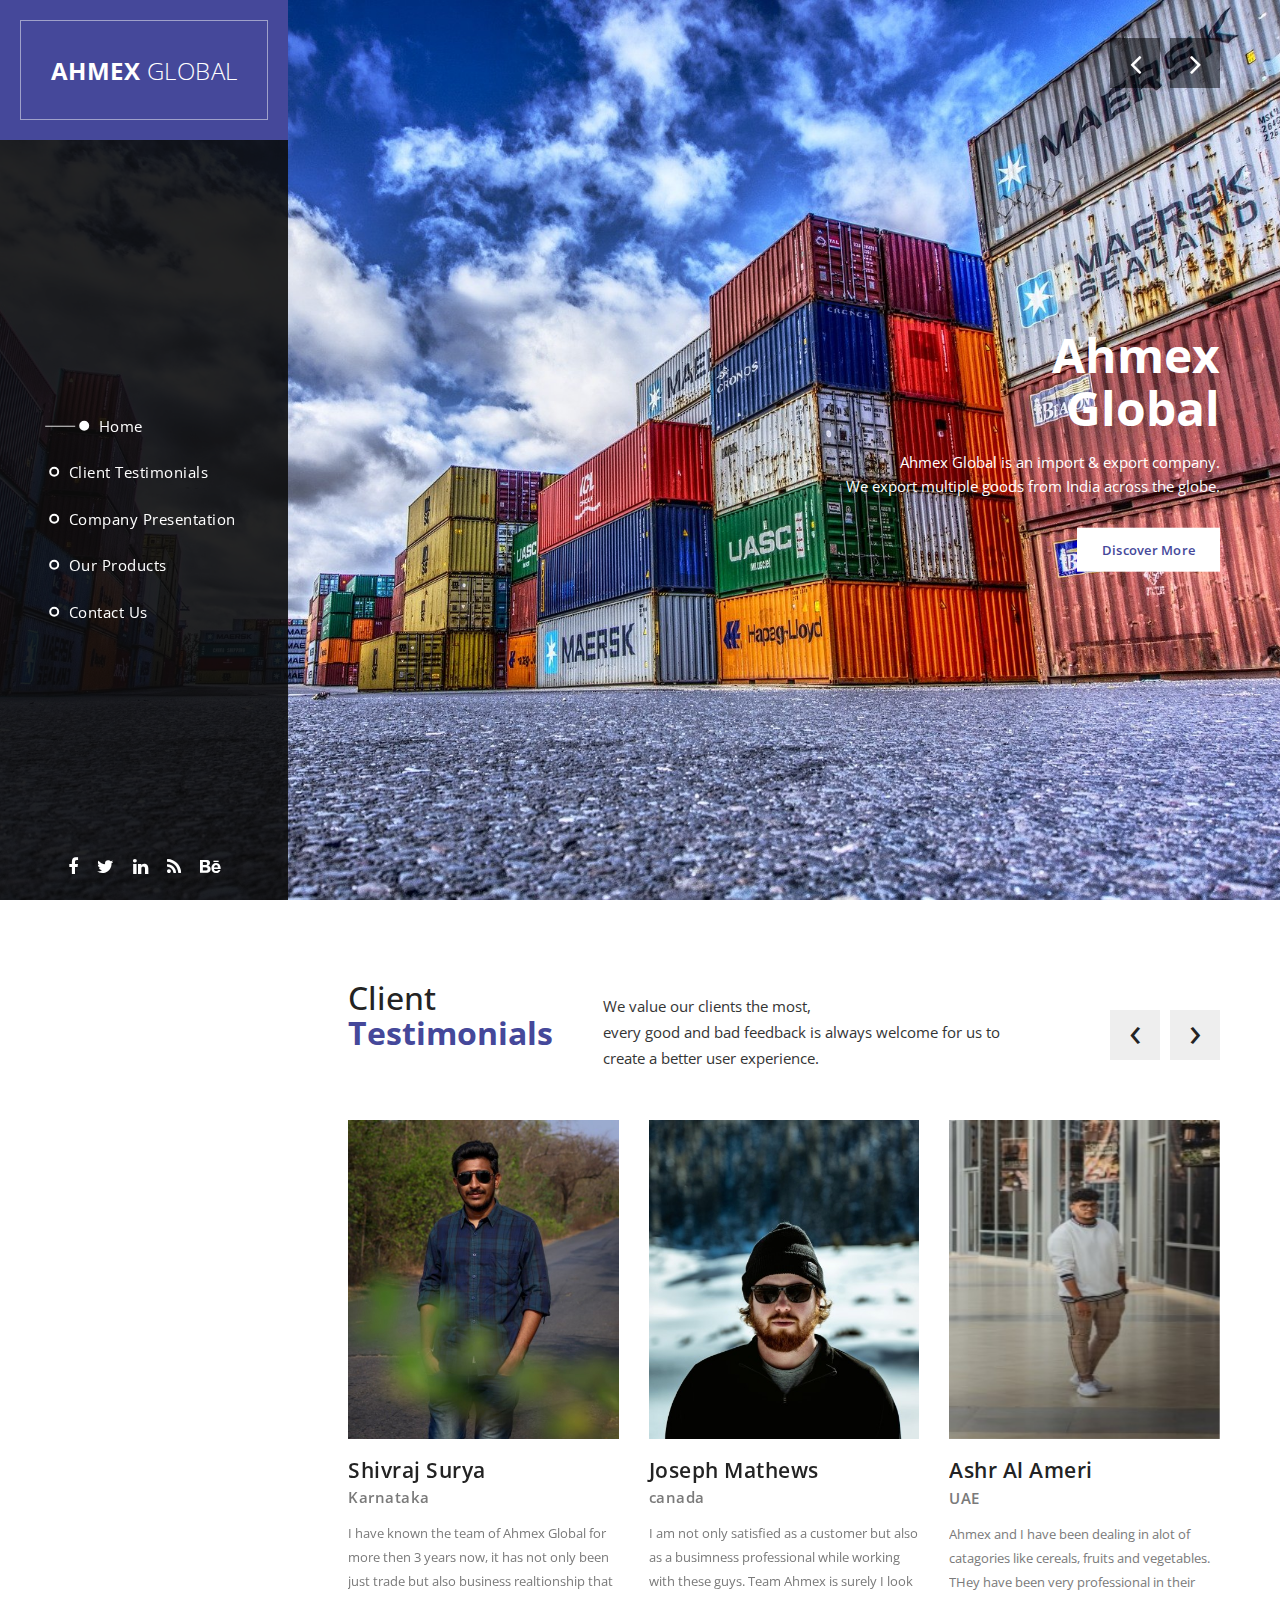
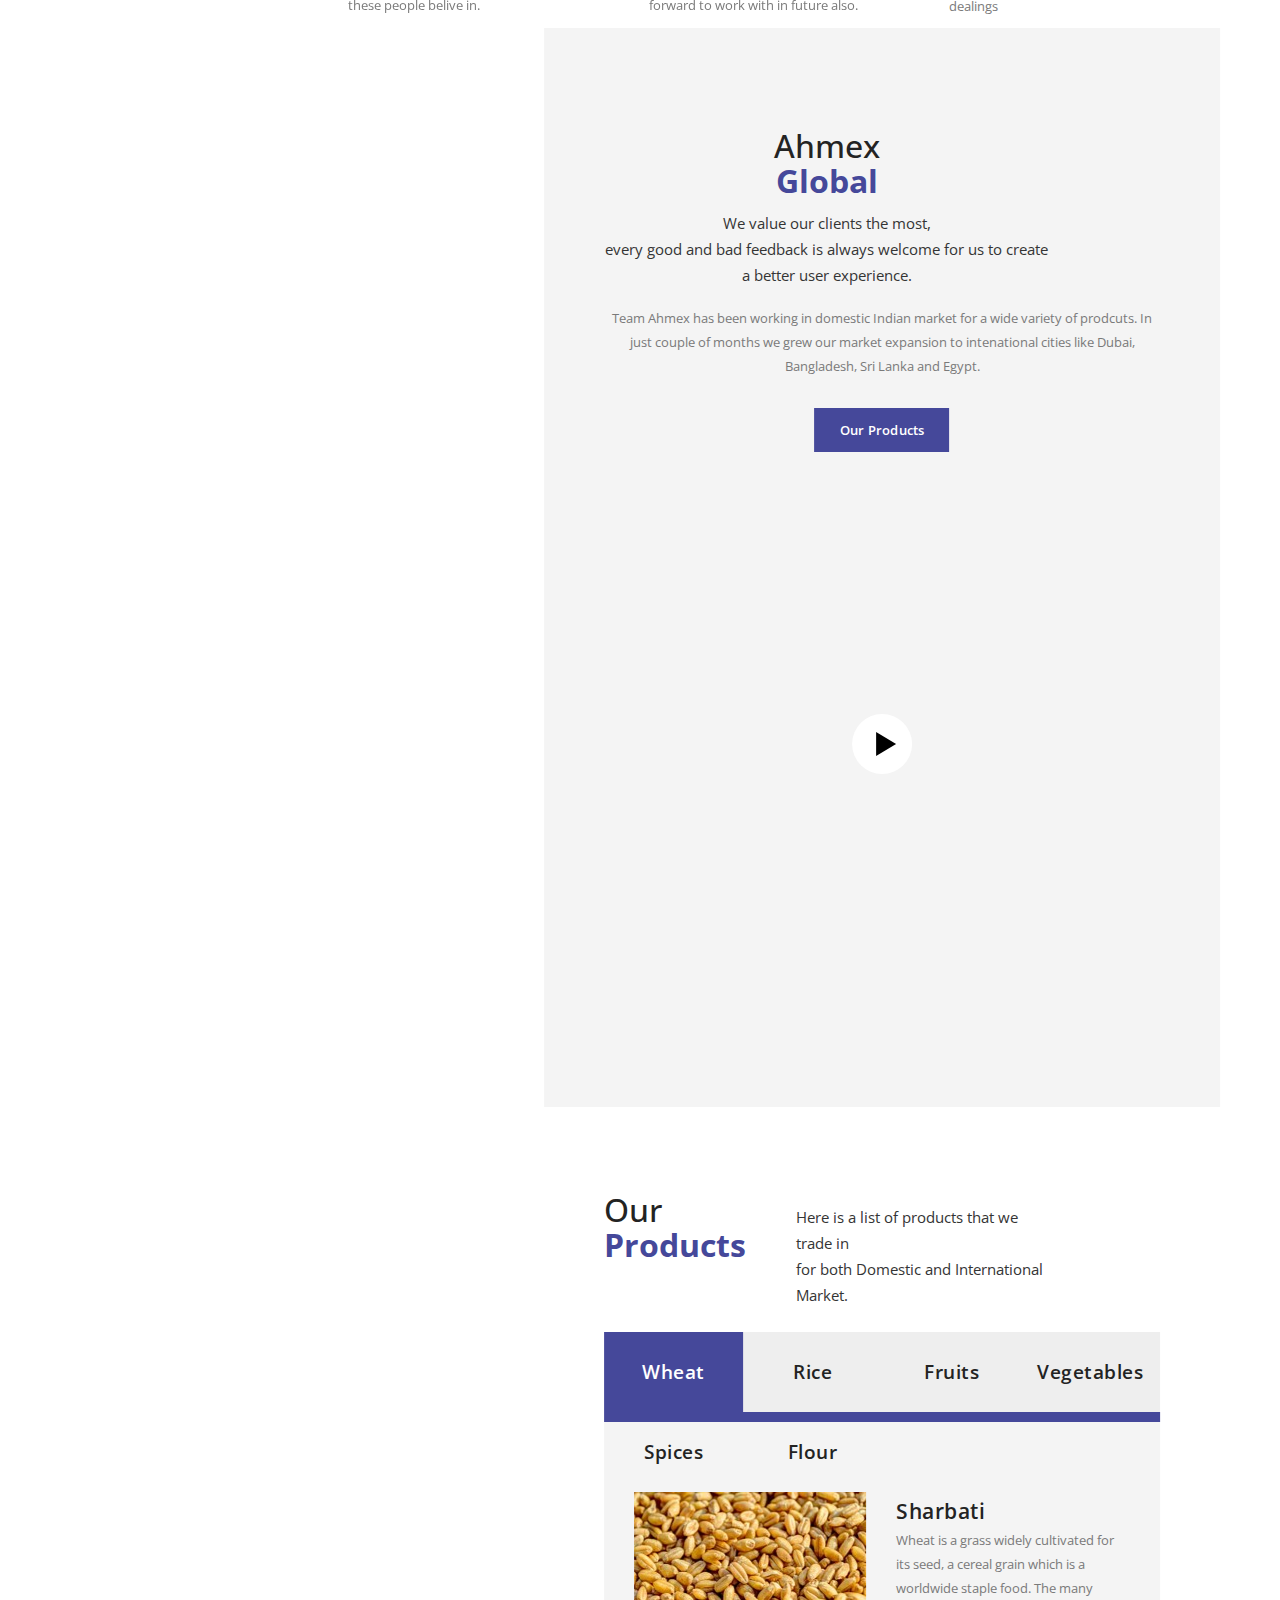
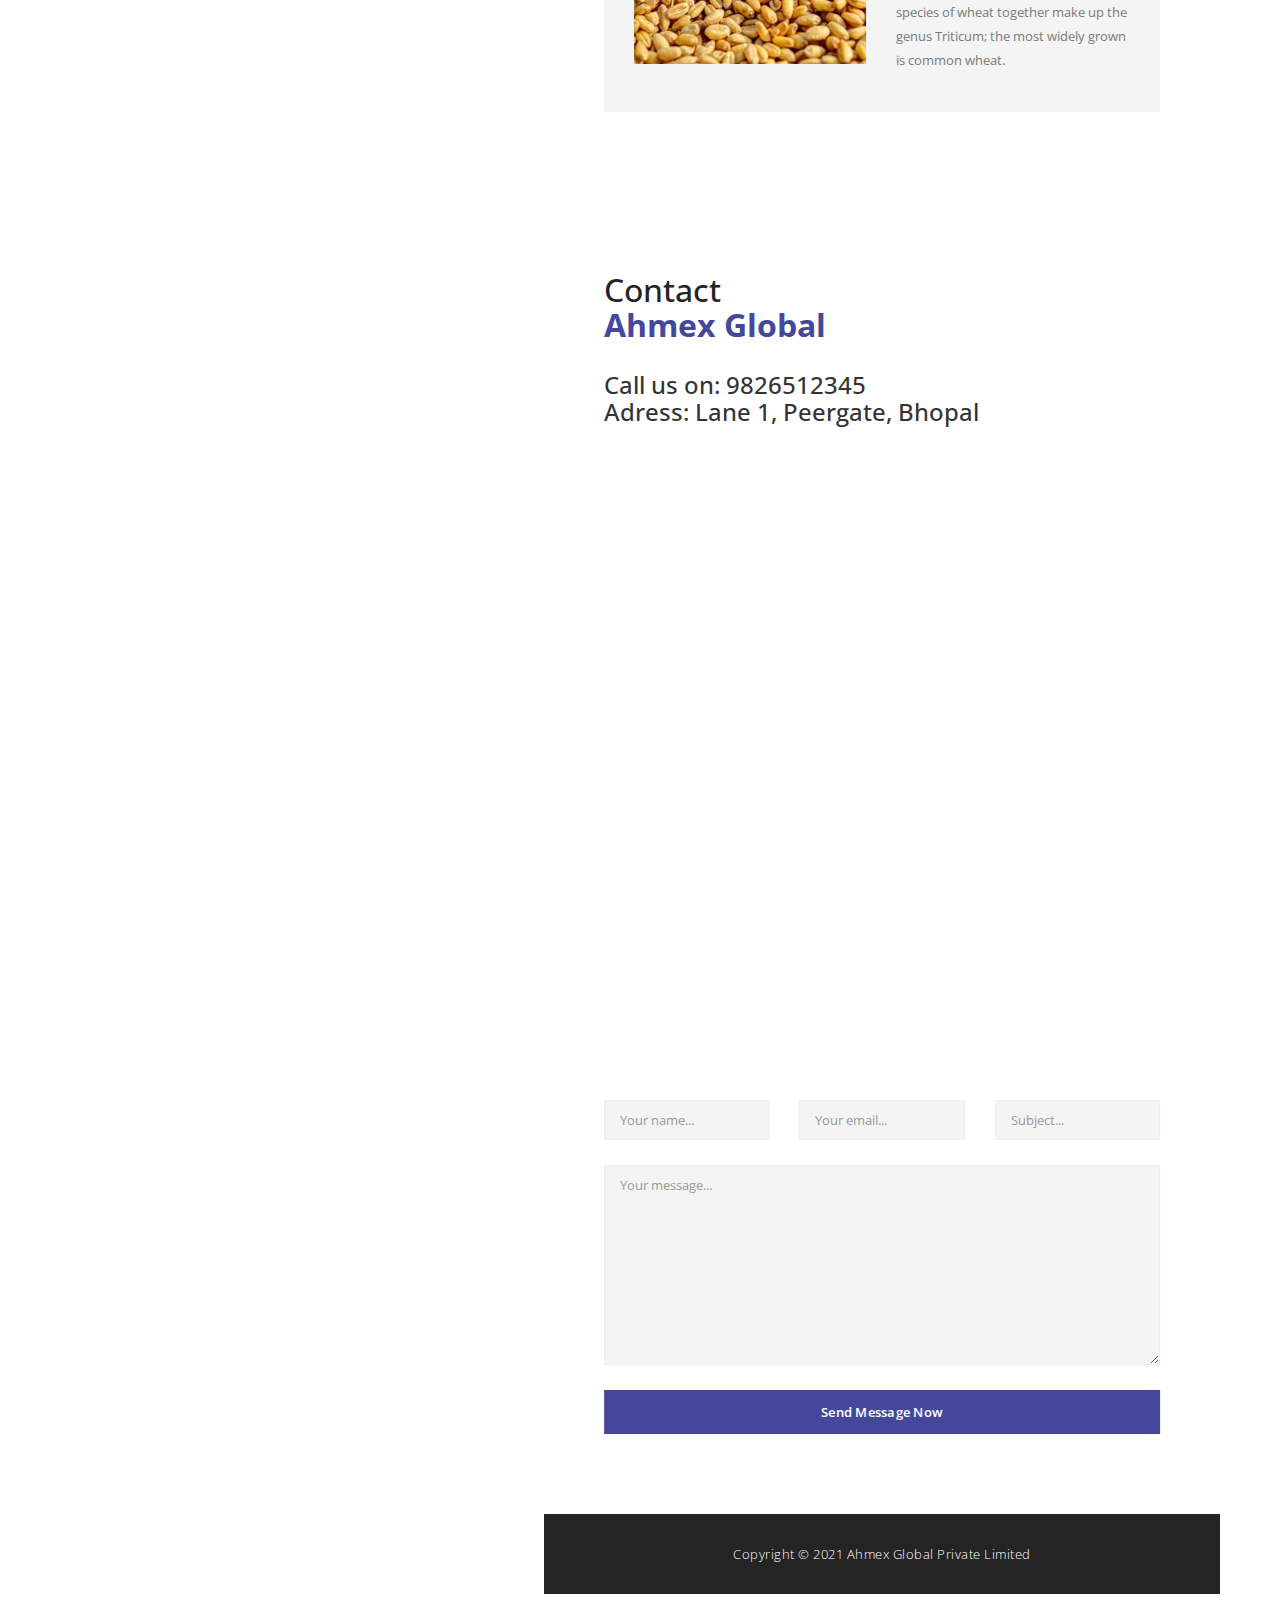
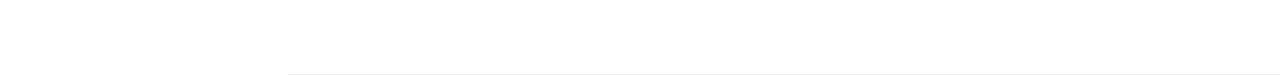
==== commit 4e366a48: "raw" ====
--- a/index.html
+++ b/index.html
@@ -181,7 +181,7 @@
             </div>
             <div class="text-content">
               <h4>Shivraj Surya</h4>
-              <span>Karnatka</span>
+              <span>Karnataka</span>
               <p>I have known the team of Ahmex Global for more then 3 years now, it has not only been just trade but also business realtionship that these people belive in.</p>
             </div>
           </div>
@@ -194,7 +194,7 @@
             </div>
             <div class="text-content">
               <h4>Joseph Mathews</h4>
-              <span>Canda</span>
+              <span>canada</span>
               <p>I am not only satisfied as a customer but also as a busimness professional while working with these guys. Team Ahmex is surely I look forward to work with in future also.</p>
             </div>
           </div>
@@ -213,58 +213,8 @@
           </div>
         </div>
       </div>
+      
       <div class="page-content">
-        <section id="featured" class="content-section">
-          <div class="section-heading">
-            <h1>Client<br><em>Testimonials</em></h1>
-            <p>We value our clients the most,
-              <br>every good and bad feedback is always welcome for us to create a better user experience. </p>
-          </div>
-          <div class="section-content">
-            <div class="owl-carousel owl-theme">
-              <div class="item">
-                <div class="image">
-                  <img src="img/CT-1.jpg" alt="">
-                  <div class="featured-button button">
-                    <a href="#projects">Shivraj Surya</a>
-                  </div>
-                </div>
-                <div class="text-content">
-                  <h4>Shivraj Surya</h4>
-                  <span>Karnatka</span>
-                  <p>I have known the team of Ahmex Global for more then 3 years now, it has not only been just trade but also business realtionship that these people belive in.</p>
-                </div>
-              </div>
-              <div class="item">
-                <div class="image">
-                  <img src="img/CT-2.jpg" alt="">
-                  <div class="featured-button button">
-                    <a href="#projects">Joseph Mathews</a>
-                  </div>
-                </div>
-                <div class="text-content">
-                  <h4>Joseph Mathews</h4>
-                  <span>Canda</span>
-                  <p>I am not only satisfied as a customer but also as a busimness professional while working with these guys. Team Ahmex is surely I look forward to work with in future also.</p>
-                </div>
-              </div>
-              <div class="item">
-                <div class="image">
-                  <img src="img/CT-3.jpg" alt="">
-                  <div class="featured-button button">
-                    <a href="#projects">Ashr Al Ameri</a>
-                  </div>
-                </div>
-                <div class="text-content">
-                  <h4>Ashr Al Ameri</h4>
-                  <span>UAE</span>
-                  <p>Ahmex and I have been dealing in alot of catagories like cereals, fruits and vegetables. THey have been very professional in their dealings </p>
-                </div>
-              </div>
-            </div>
-          </div>
-
-
       <section id="video" class="content-section">
         <div class="row">
           <div class="col-md-12">
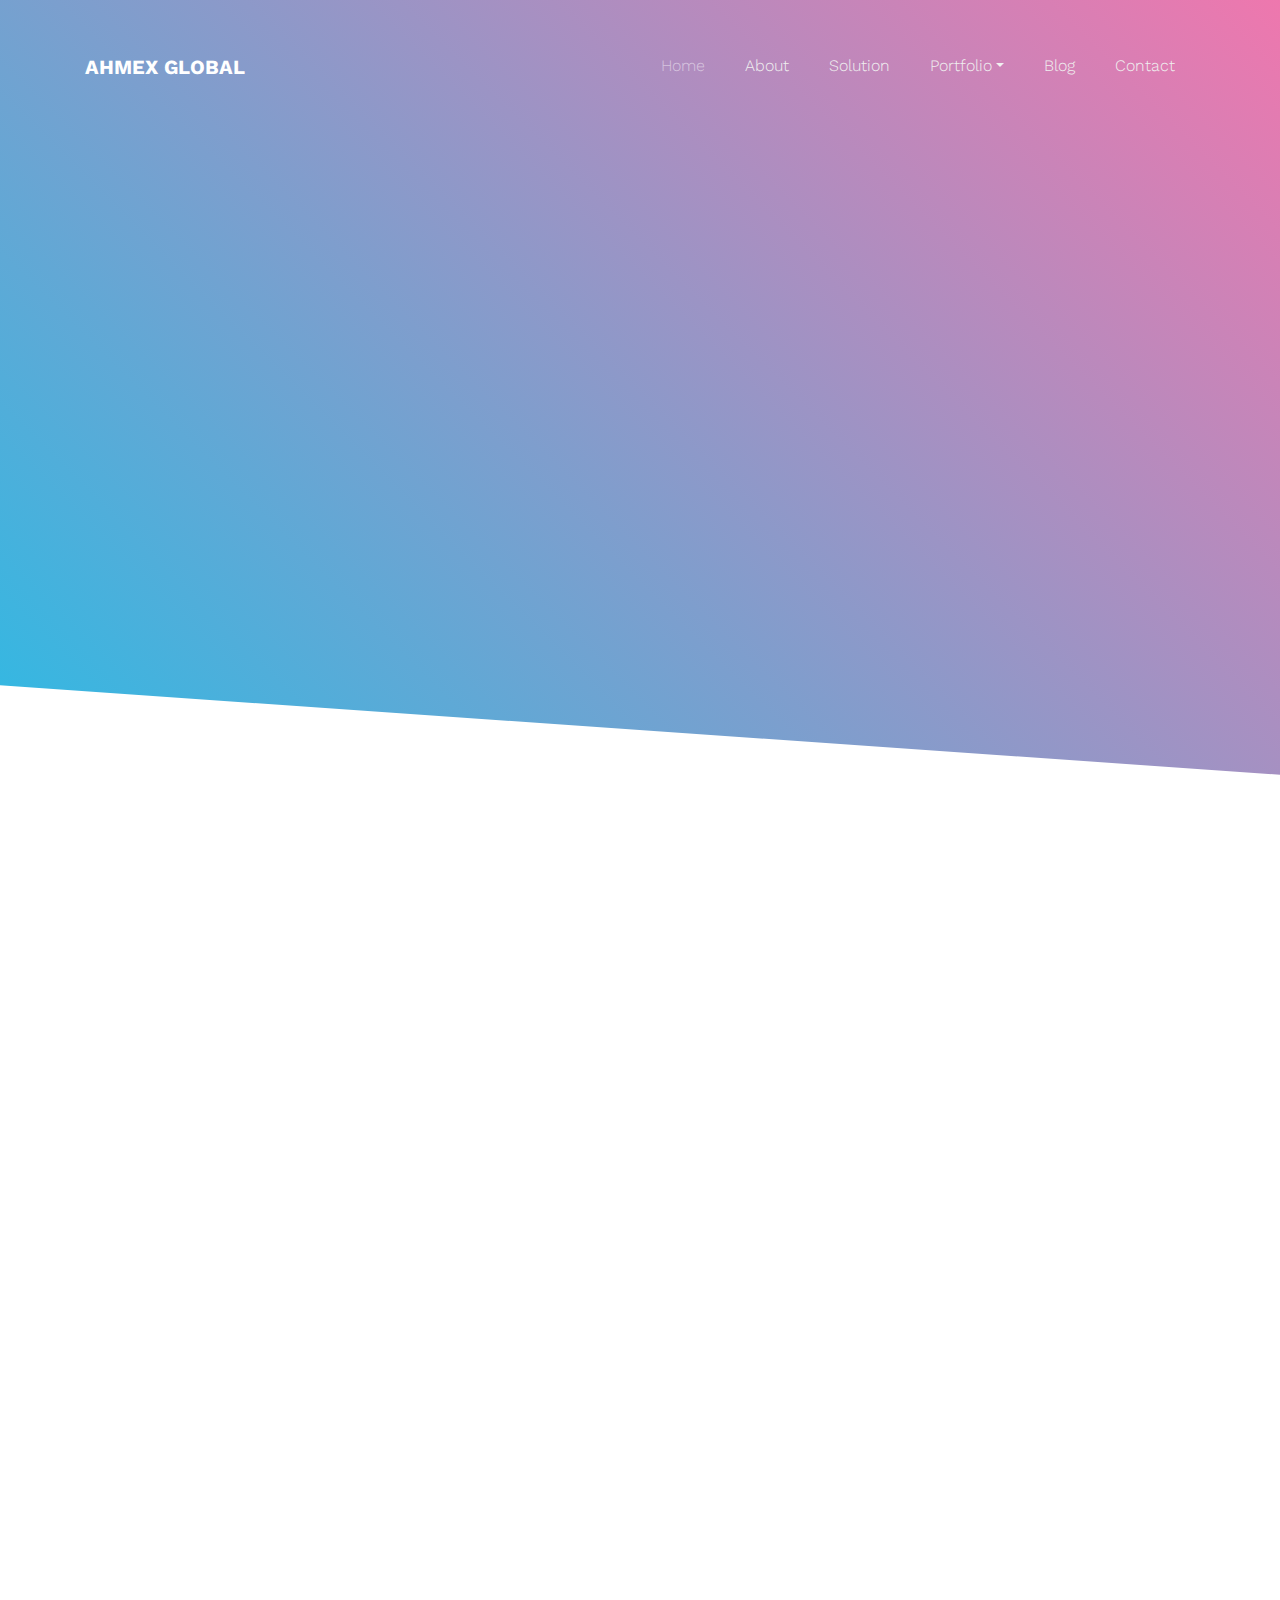
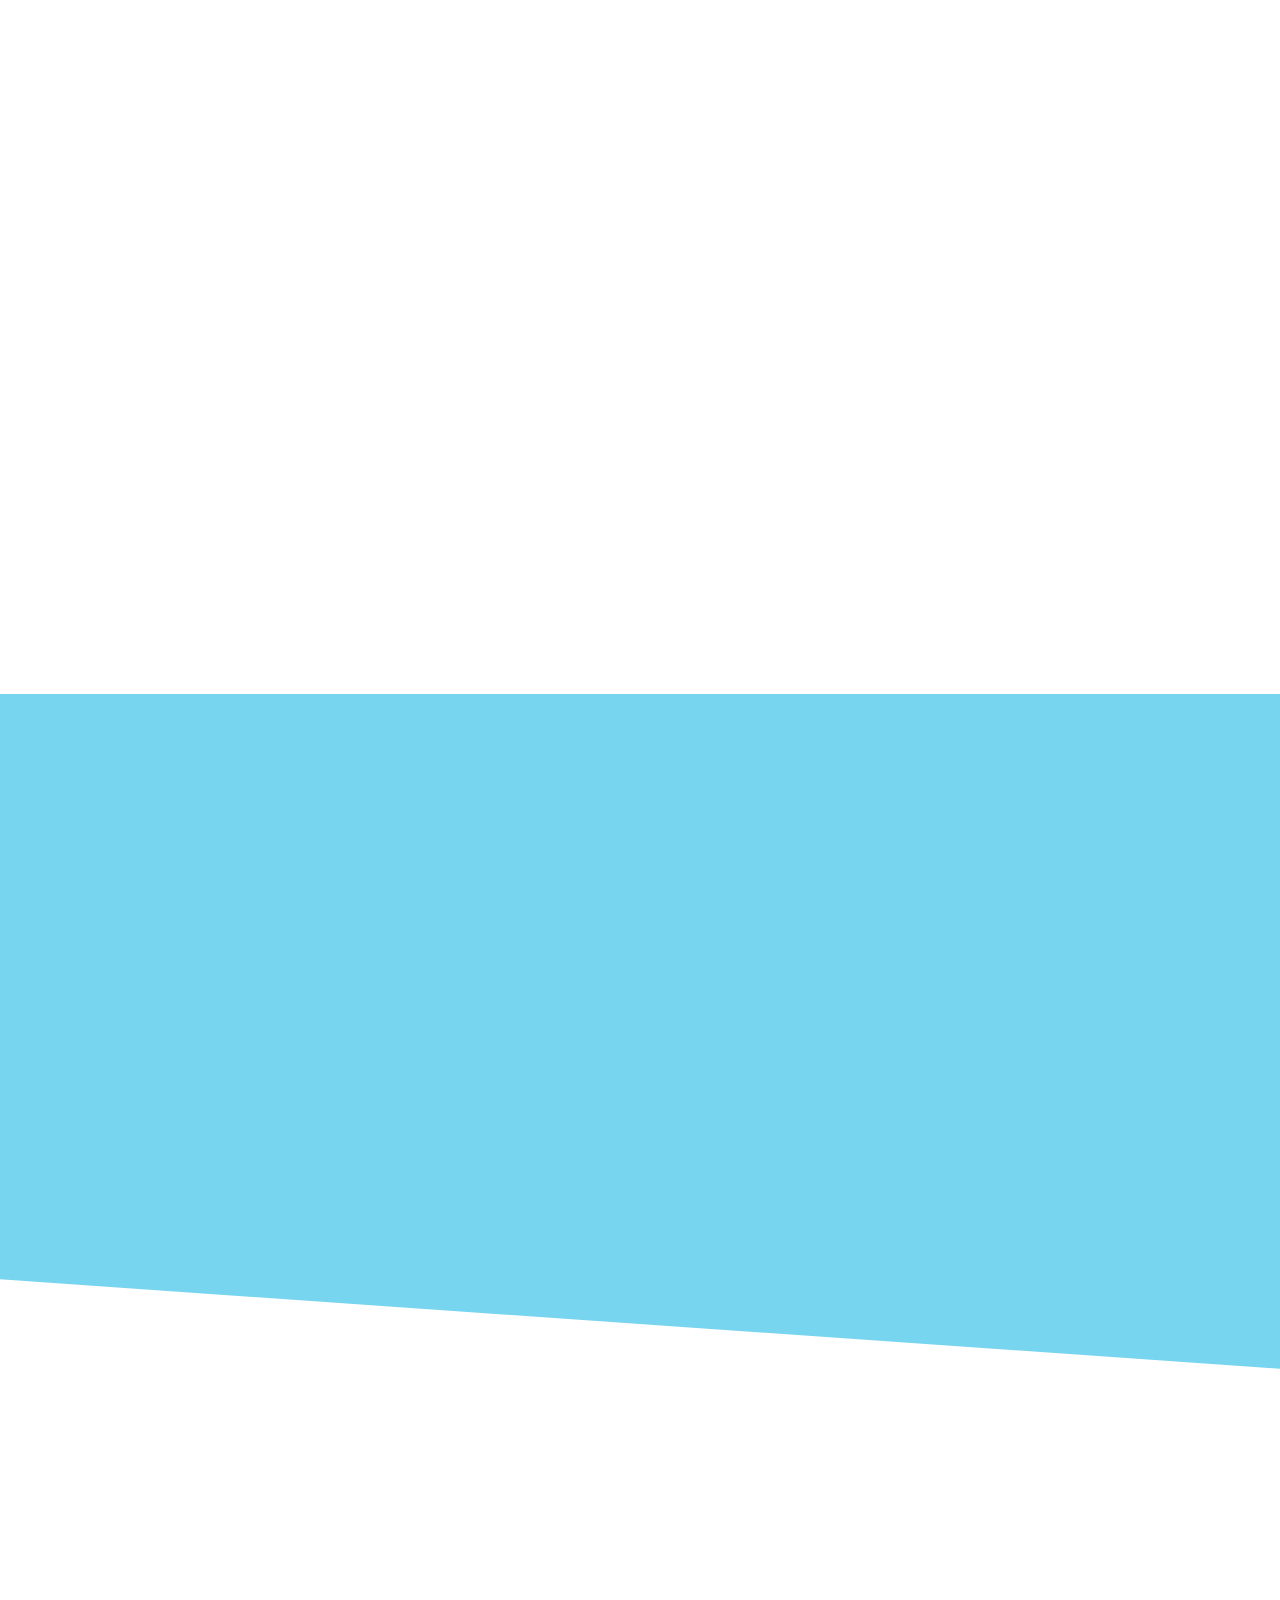
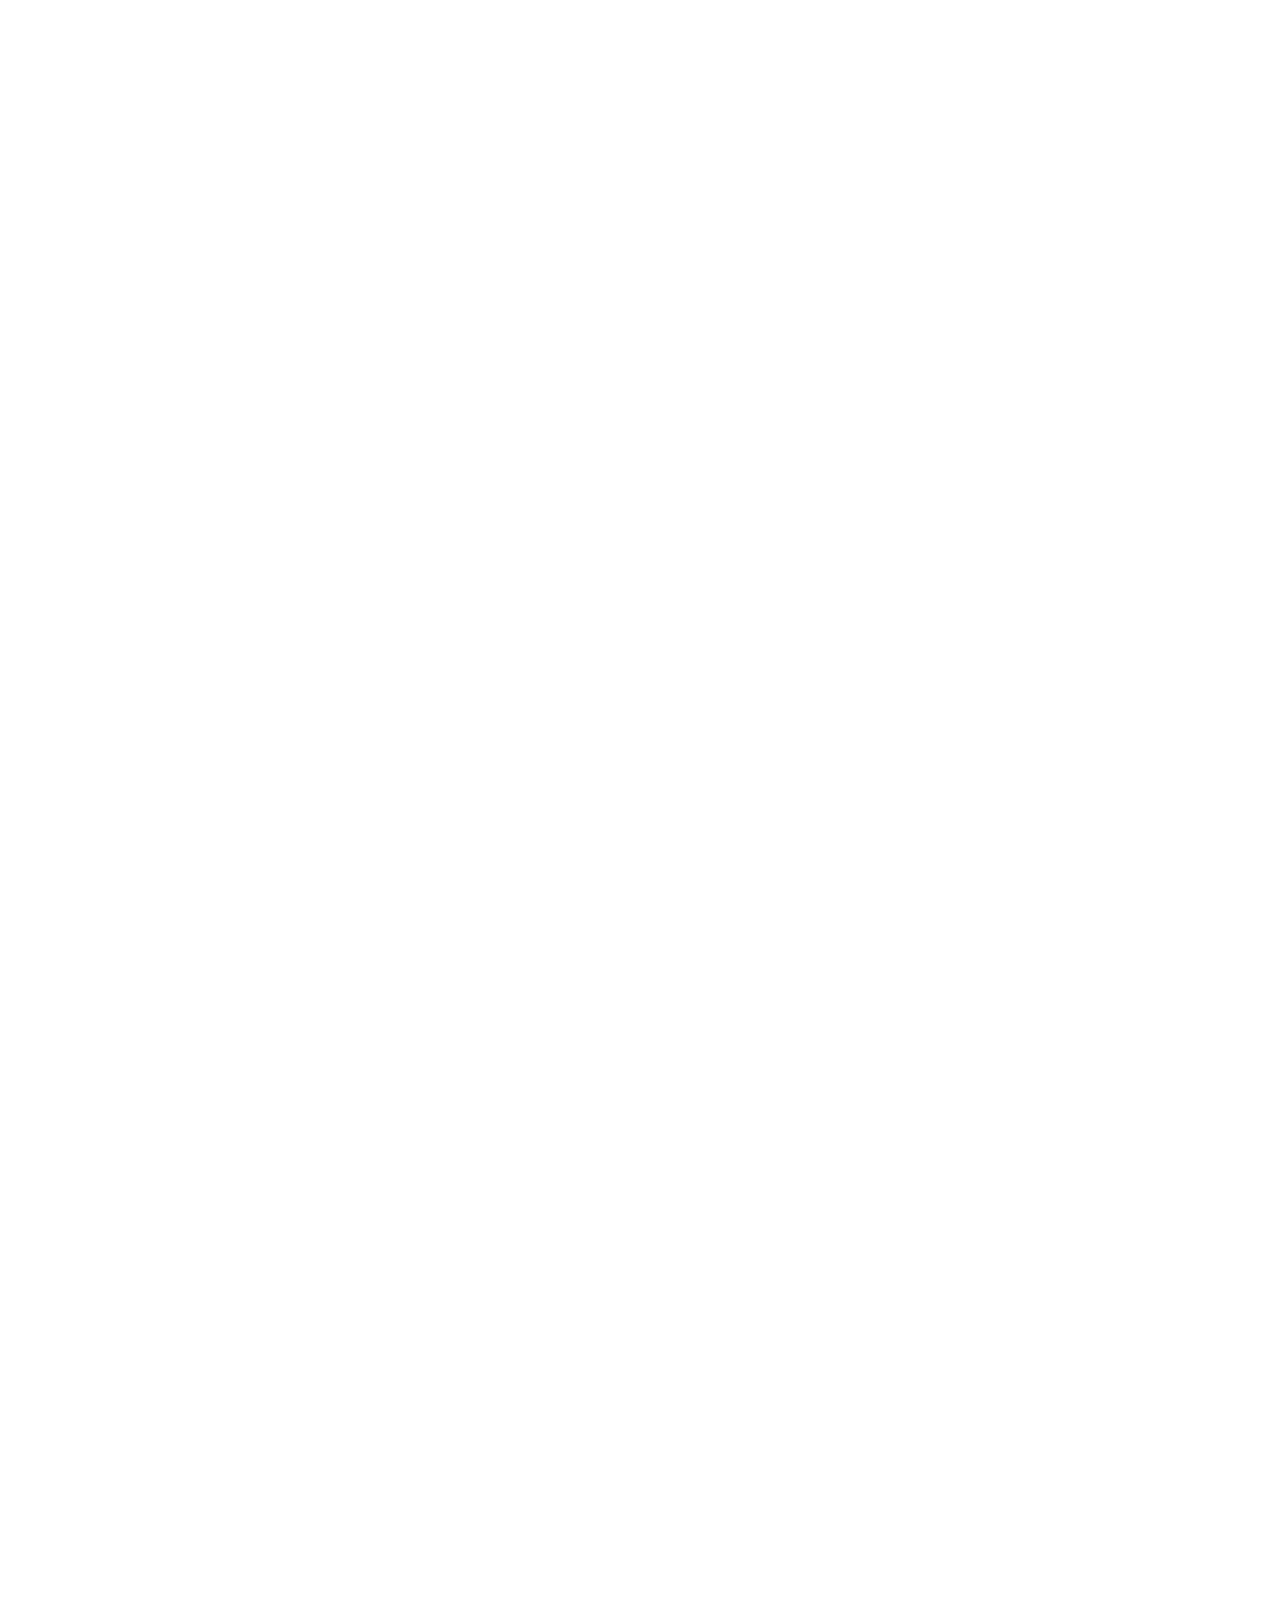
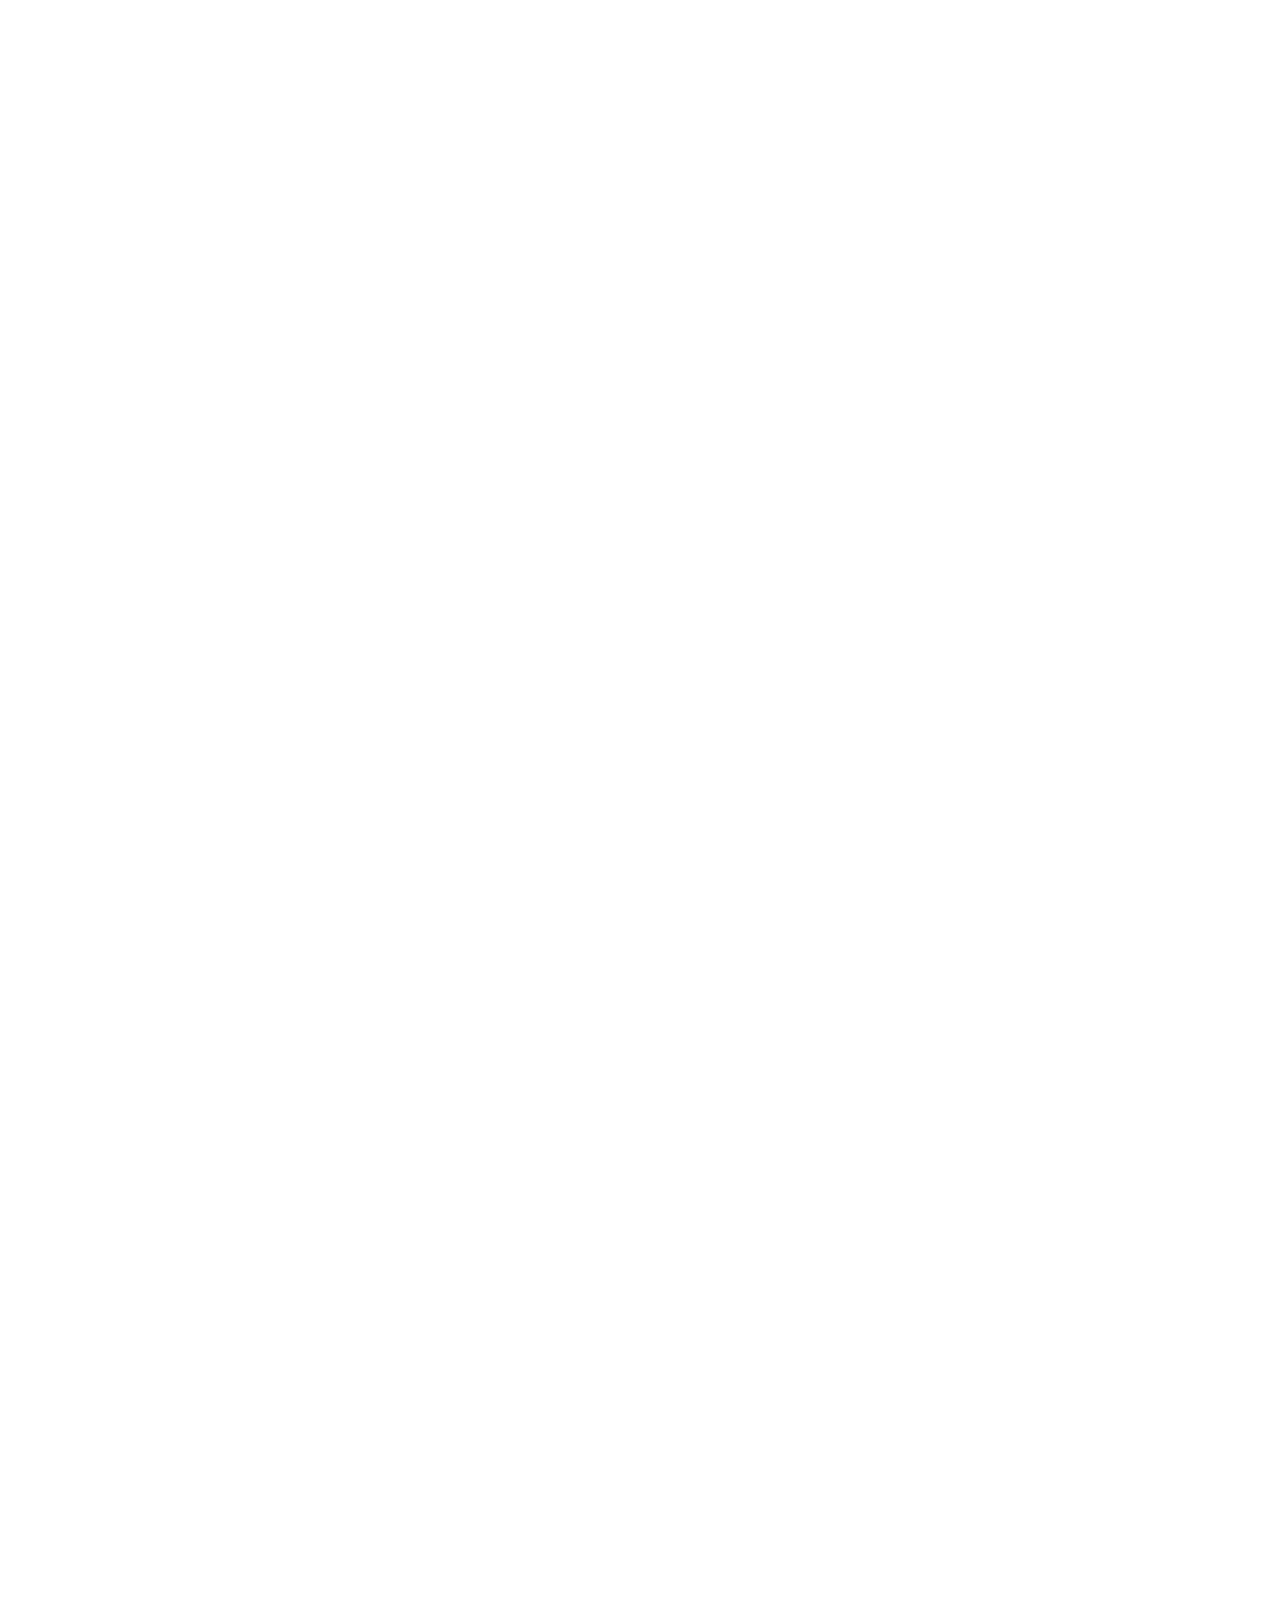
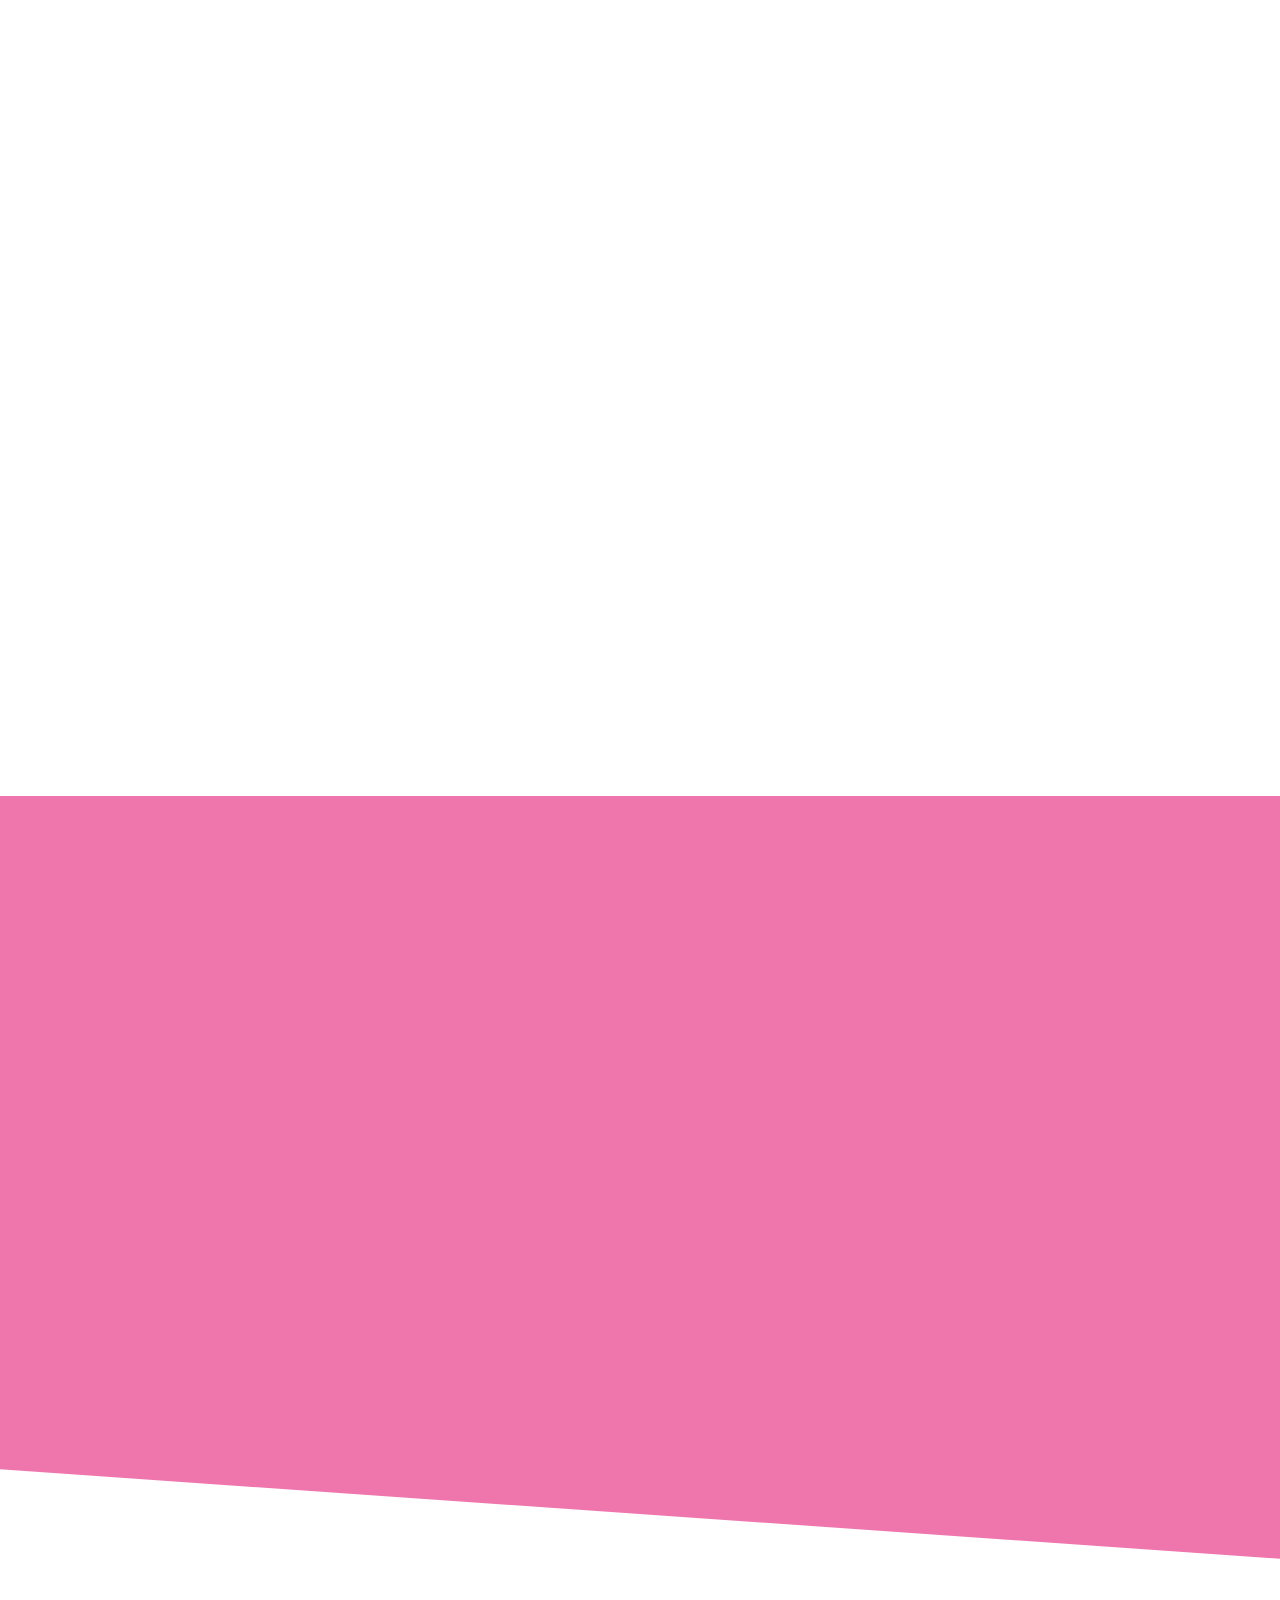
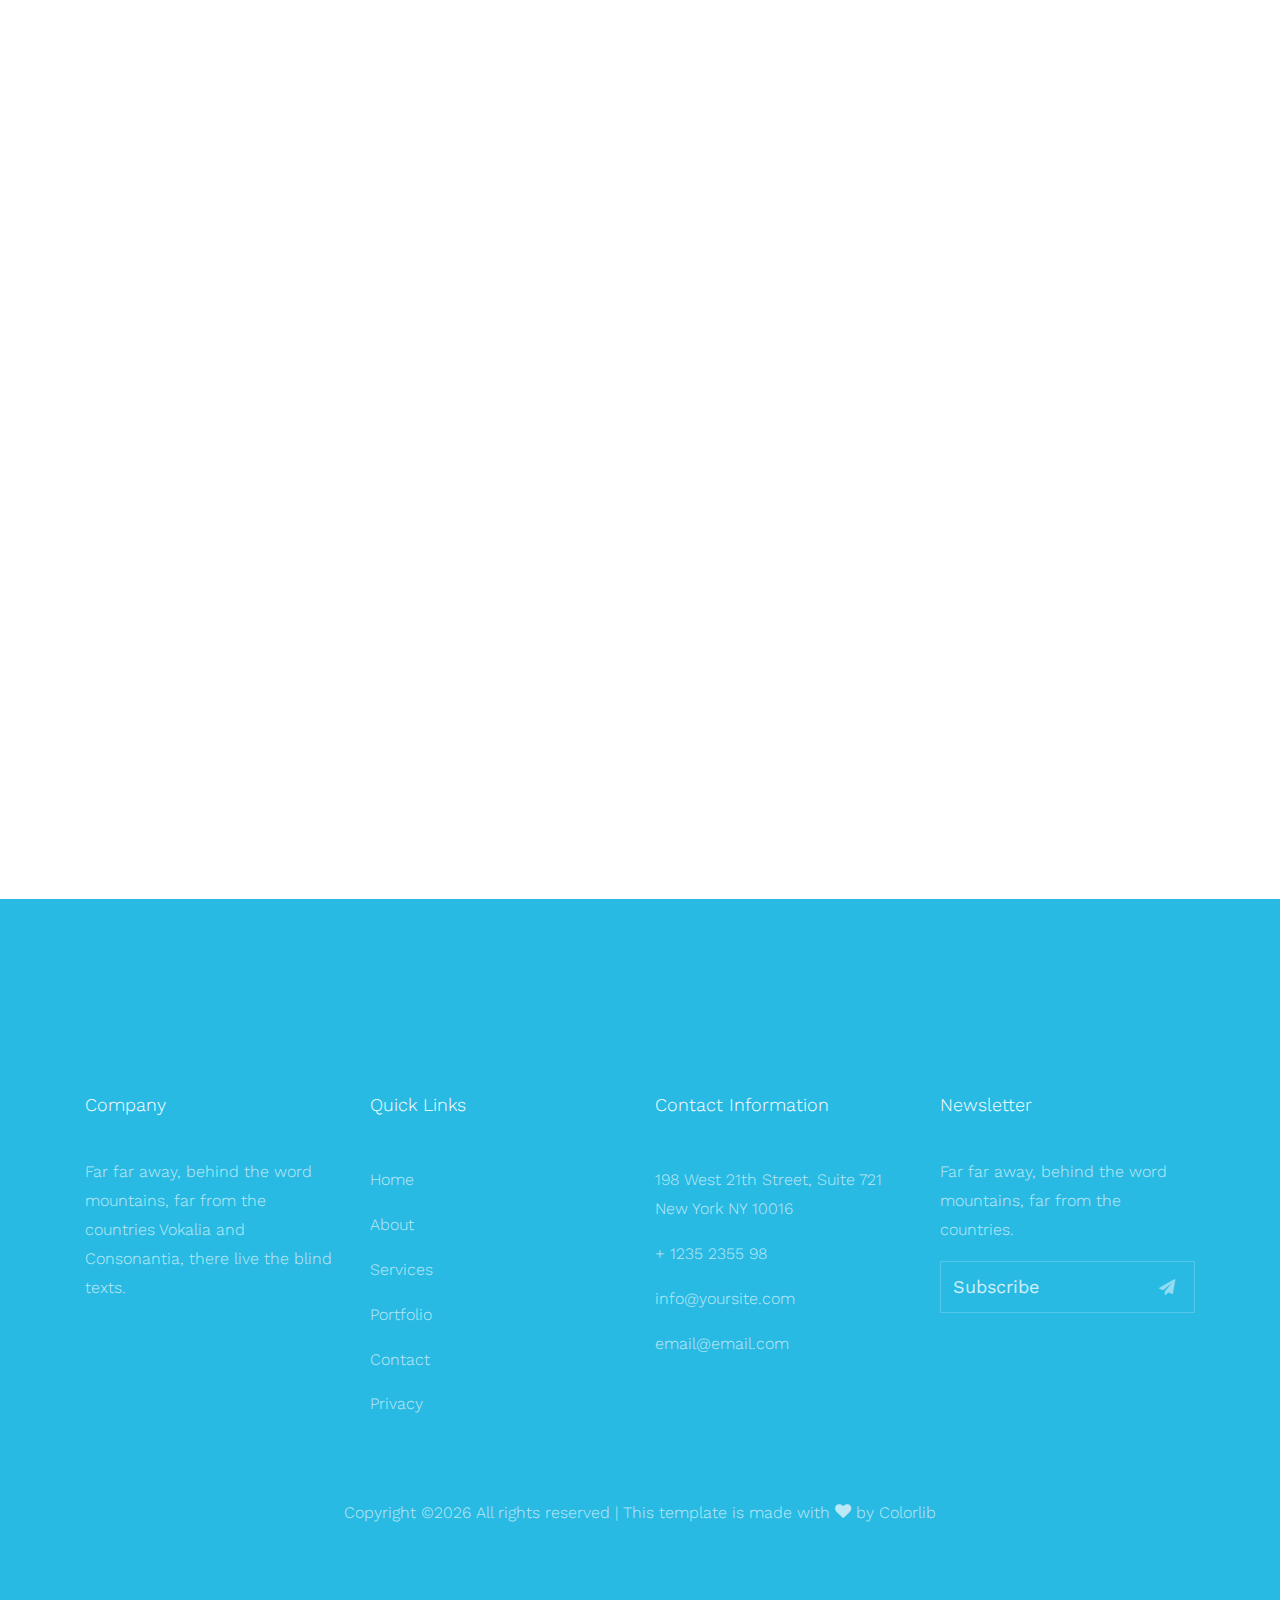
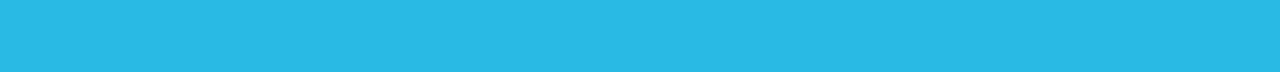
==== commit a155250b: "Website Changed" ====
--- a/index.html
+++ b/index.html
@@ -1,481 +1,486 @@
 <!DOCTYPE html>
-<html>
+<html lang="en">
 
 <head>
+  <title>Ahmex Global - Free Bootstrap 4 Template by Colorlib</title>
   <meta charset="utf-8">
-  <meta http-equiv="X-UA-Compatible" content="IE=edge,chrome=1">
-  <title>Ahmex Global - Beyond Boundaries</title>
-
-  <!--
-
-Ahmex Global Template
-
-https://templatemo.com/tm-518-Ahmex Global
-
--->
-  <meta name="description" content="">
-  <meta name="viewport" content="width=device-width, initial-scale=1">
-  <link rel="apple-touch-icon" href="apple-touch-icon.png">
-
-  <link rel="stylesheet" href="css/bootstrap.min.css">
-  <link rel="stylesheet" href="css/bootstrap-theme.min.css">
-  <link rel="stylesheet" href="css/fontAwesome.css">
-  <link rel="stylesheet" href="css/light-box.css">
-  <link rel="stylesheet" href="css/owl-carousel.css">
-  <link rel="stylesheet" href="css/templatemo-style.css">
-
-  <link href="https://fonts.googleapis.com/css?family=Open+Sans:300,400,600,700,800" rel="stylesheet">
-
-  <script src="js/vendor/modernizr-2.8.3-respond-1.4.2.min.js"></script>
+  <meta name="viewport" content="width=device-width, initial-scale=1, shrink-to-fit=no">
+
+  <link href="https://fonts.googleapis.com/css?family=Work+Sans:100,200,300,400,700,800" rel="stylesheet">
+
+  <link rel="stylesheet" href="css/open-iconic-bootstrap.min.css">
+  <link rel="stylesheet" href="css/animate.css">
+
+  <link rel="stylesheet" href="css/owl.carousel.min.css">
+  <link rel="stylesheet" href="css/owl.theme.default.min.css">
+  <link rel="stylesheet" href="css/magnific-popup.css">
+
+  <link rel="stylesheet" href="css/aos.css">
+
+  <link rel="stylesheet" href="css/ionicons.min.css">
+
+  <link rel="stylesheet" href="css/bootstrap-datepicker.css">
+  <link rel="stylesheet" href="css/jquery.timepicker.css">
+
+
+  <link rel="stylesheet" href="css/flaticon.css">
+  <link rel="stylesheet" href="css/icomoon.css">
+  <link rel="stylesheet" href="css/style.css">
 </head>
 
 <body>
 
-
-
-  <header class="nav-down responsive-nav hidden-lg hidden-md">
-    <button type="button" id="nav-toggle" class="navbar-toggle" data-toggle="collapse" data-target="#main-nav">
-      <span class="sr-only">Toggle navigation</span>
-      <span class="icon-bar"></span>
-      <span class="icon-bar"></span>
-      <span class="icon-bar"></span>
-    </button>
-    <!--/.navbar-header-->
-    <div id="main-nav" class="collapse navbar-collapse">
-      <nav>
-        <ul class="nav navbar-nav">
-          <li><a href="#top">Home</a></li>
-          <li><a href="#projects">Recent Projects</a></li>
-          <li><a href="#video">Presentation</a></li>
-          <li><a href="#blog">Our Products</a></li>
-          <li><a href="#contact">Contact Us</a></li>
+  <nav class="navbar navbar-expand-lg navbar-dark ftco_navbar bg-dark ftco-navbar-light" id="ftco-navbar">
+    <div class="container">
+      <a class="navbar-brand" href="index.html">Ahmex Global</a>
+      <button class="navbar-toggler" type="button" data-toggle="collapse" data-target="#ftco-nav" aria-controls="ftco-nav" aria-expanded="false" aria-label="Toggle navigation">
+        <span class="oi oi-menu"></span> Menu
+      </button>
+
+      <div class="collapse navbar-collapse" id="ftco-nav">
+        <ul class="navbar-nav ml-auto">
+          <li class="nav-item active"><a href="index.html" class="nav-link">Home</a></li>
+          <li class="nav-item"><a href="about.html" class="nav-link">About</a></li>
+          <li class="nav-item"><a href="solutions.html" class="nav-link">Solution</a></li>
+          <li class="nav-item dropdown">
+            <a class="nav-link dropdown-toggle" href="room.html" id="dropdown04" data-toggle="dropdown" aria-haspopup="true" aria-expanded="false">Portfolio</a>
+            <div class="dropdown-menu" aria-labelledby="dropdown04">
+              <a class="dropdown-item" href="portfolio.html">Portfolio</a>
+              <a class="dropdown-item" href="portfolio-single.html">Portfolio Single</a>
+            </div>
+          </li>
+          <li class="nav-item"><a href="blog.html" class="nav-link">Blog</a></li>
+          <li class="nav-item"><a href="contact.html" class="nav-link">Contact</a></li>
         </ul>
-      </nav>
-    </div>
-  </header>
-
-  <div class="sidebar-navigation hidde-sm hidden-xs">
-    <div class="logo">
-      <a href="#">Ahmex<em> Global</em></a>
-    </div>
-    <nav>
-      <ul>
-        <li>
-          <a href="#top">
-            <span class="rect"></span>
-            <span class="circle"></span>
-            Home
-          </a>
-        </li>
-        <li>
-          <a href="#featured">
-            <span class="rect"></span>
-            <span class="circle"></span>
-            Client Testimonials
-          </a>
-        </li>
-        <li>
-          <a href="#video">
-            <span class="rect"></span>
-            <span class="circle"></span>
-            Company Presentation
-          </a>
-        </li>
-        <li>
-          <a href="#blog">
-            <span class="rect"></span>
-            <span class="circle"></span>
-            Our Products
-          </a>
-        </li>
-        <li>
-          <a href="#contact">
-            <span class="rect"></span>
-            <span class="circle"></span>
-            Contact Us
-          </a>
-        </li>
-      </ul>
-    </nav>
-    <ul class="social-icons">
-      <li><a href="#"><i class="fa fa-facebook"></i></a></li>
-      <li><a href="#"><i class="fa fa-twitter"></i></a></li>
-      <li><a href="#"><i class="fa fa-linkedin"></i></a></li>
-      <li><a href="#"><i class="fa fa-rss"></i></a></li>
-      <li><a href="#"><i class="fa fa-behance"></i></a></li>
-    </ul>
-  </div>
-
-  <div class="slider">
-    <div class="Modern-Slider content-section" id="top">
-      <!-- Item -->
-      <div class="item item-1">
-        <div class="img-fill">
-          <div class="image"></div>
-          <div class="info">
-            <div>
-              <h1>Ahmex <br>Global</h1>
-              <p>Ahmex Global is an import & export company.<br> We export multiple goods from India across the globe.<br></p>
-              <div class="white-button button">
-                <a href="#featured">Discover More</a>
-              </div>
-            </div>
-          </div>
-        </div>
-      </div>
-      <!-- // Item -->
-      <!-- Item -->
-      <div class="item item-2">
-        <div class="img-fill">
-          <div class="image"></div>
-          <div class="info">
-            <div>
-              <h1>Ahmex <br>Global</h1>
-              <p>We import goods from all over the world and
-                <br>distribute to the Indian market.</p>
-
-              <div class="white-button button">
-                <a href="#featured">Know More</a>
-              </div>
-            </div>
-          </div>
-        </div>
-      </div>
-      <!-- // Item -->
-      <!-- Item -->
-      <div class="item item-3">
-        <div class="img-fill">
-          <div class="image"></div>
-          <div class="info">
-            <div>
-              <h1>Ahmex<br>Global</h1>
-              <p>Ahmex Global deals in Indian Market too. <br>We trade in Indian domestic market too. </p>
-
-              <div class="white-button button">
-                <a href="#featured">Learn More</a>
-              </div>
-            </div>
-          </div>
-        </div>
-      </div>
-      <!-- // Item -->
-    </div>
-  </div>
-
-
-  <div class="page-content">
-    <section id="featured" class="content-section">
-      <div class="section-heading">
-        <h1>Client<br><em>Testimonials</em></h1>
-        <p>We value our clients the most,
-          <br>every good and bad feedback is always welcome for us to create a better user experience. </p>
-      </div>
-      <div class="section-content">
-        <div class="owl-carousel owl-theme">
-          <div class="item">
-            <div class="image">
-              <img src="img/CT-1.jpg" alt="">
-              <div class="featured-button button">
-                <a href="#projects">Shivraj Surya</a>
-              </div>
-            </div>
-            <div class="text-content">
-              <h4>Shivraj Surya</h4>
-              <span>Karnataka</span>
-              <p>I have known the team of Ahmex Global for more then 3 years now, it has not only been just trade but also business realtionship that these people belive in.</p>
-            </div>
-          </div>
-          <div class="item">
-            <div class="image">
-              <img src="img/CT-2.jpg" alt="">
-              <div class="featured-button button">
-                <a href="#projects">Joseph Mathews</a>
-              </div>
-            </div>
-            <div class="text-content">
-              <h4>Joseph Mathews</h4>
-              <span>canada</span>
-              <p>I am not only satisfied as a customer but also as a busimness professional while working with these guys. Team Ahmex is surely I look forward to work with in future also.</p>
-            </div>
-          </div>
-          <div class="item">
-            <div class="image">
-              <img src="img/CT-3.jpg" alt="">
-              <div class="featured-button button">
-                <a href="#projects">Ashr Al Ameri</a>
-              </div>
-            </div>
-            <div class="text-content">
-              <h4>Ashr Al Ameri</h4>
-              <span>UAE</span>
-              <p>Ahmex and I have been dealing in alot of catagories like cereals, fruits and vegetables. THey have been very professional in their dealings </p>
-            </div>
-          </div>
-        </div>
-      </div>
-      
-      <div class="page-content">
-      <section id="video" class="content-section">
-        <div class="row">
-          <div class="col-md-12">
-            <div class="section-heading">
-              <h1>Ahmex<br><em>Global</em></h1>
-              <p>We value our clients the most,
-                <br>every good and bad feedback is always welcome for us to create a better user experience. </p>
-            </div>
-            <div class="text-content">
-              <p>Team Ahmex has been working in domestic Indian market for a wide variety of prodcuts. In just couple of months we grew our market expansion to intenational cities like Dubai, Bangladesh, Sri Lanka and Egypt. </p>
-            </div>
-            <div class="accent-button button">
-              <a href="#blog">Our Products</a>
-            </div>
-          </div>
-          <div class="col-md-12">
-            <div class="box-video">
-              <div class="bg-video" style="background-image: url(https://unsplash.imgix.net/photo-1425036458755-dc303a604201?fit=crop&fm=jpg&q=75&w=1000);">
-                <div class="bt-play">Play</div>
-              </div>
-              <div class="video-container">
-                <iframe width="100%" height="520" src="https://www.youtube.com/embed/j-_7Ub-Zkow?rel=0&amp;showinfo=0" frameborder="0" allowfullscreen="allowfullscreen"></iframe>
-              </div>
-            </div>
-          </div>
-        </div>
-      </section>
-      <section id="blog" class="content-section">
-        <div class="section-heading">
-          <h1>Our<br><em>Products</em></h1>
-          <p>Here is a list of products that we trade in
-            <br>for both Domestic and International Market.</p>
-        </div>
-        <div class="section-content">
-          <div class="tabs-content">
-            <div class="wrapper">
-              <ul class="tabs clearfix" data-tabgroup="first-tab-group">
-                <li><a href="#tab1" class="active">Wheat</a></li>
-                <li><a href="#tab2">Rice</a></li>
-                <li><a href="#tab3">Fruits</a></li>
-                <li><a href="#tab4">Vegetables</a></li>
-                <li><a href="#tab5">Spices</a></li>
-                <li><a href="#tab6">Flour</a></li>
-              </ul>
-              <section id="first-tab-group" class="tabgroup">
-                <div id="tab1">
-                  <ul>
-                    <li>
-                      <div class="item">
-                        <img src="img/blog_1.jpg" alt="">
-                        <div class="text-content">
-                          <h4>Sharbati</h4>
-                          <p>Wheat is a grass widely cultivated for its seed, a cereal grain which is a worldwide staple food. The many species of wheat together make up the genus Triticum; the most widely grown is common wheat.</p>
-                        </div>
-                      </div>
-                    </li>
-                  </ul>
-                </div>
-                <div id="tab2">
-                  <ul>
-                    <li>
-                      <div class="item">
-                        <img src="img/blog_3.jpg" alt="">
-                        <div class="text-content">
-                          <h4>Rice 1106</h4>
-                          <p>Rice is the seed of the grass species Oryza sativa or less commonly Oryza glaberrima. As a cereal grain, it is the most widely consumed staple food for a large part of the world's human population, especially in Asia and
-                            Africa.</p>
-                        </div>
-                      </div>
-                    </li>
-                  </ul>
-                </div>
-                <div id="tab3">
-                  <ul>
-                    <li>
-                      <div class="item">
-                        <img src="img/m-2.jpg" alt="">
-                        <div class="text-content">
-                          <h4>Mango</h4>
-                          <p>A mango is a stone fruit produced from numerous species of tropical trees belonging to the flowering plant genus Mangifera, cultivated mostly for their edible fruit. Most of these species are found in nature as wild
-                            mangoes. The genus belongs to the cashew family Anacardiaceae.</p>
-                        </div>
-                      </div>
-                    </li>
-                    <li>
-                      <div class="item">
-                        <img src="img/w-1.jpg" alt="">
-                        <div class="text-content">
-                          <h4>Watermelon</h4>
-                          <p>Watermelon is a flowering plant species of the Cucurbitaceae family. A scrambling and trailing vine-like plant, it was originally domesticated in Africa. It is a highly cultivated fruit worldwide, with more than 1,000
-                            varieties. Wild watermelon seeds have been found in the prehistoric Libyan site of Uan Muhuggiag.</p>
-                        </div>
-                      </div>
-                    </li>
-                  </ul>
-                </div>
-                <div id="tab4">
-                  <ul>
-                    <li>
-                      <div class="item">
-                        <img src="img/Onion-2.jpg" alt="">
-                        <div class="text-content">
-                          <h4>Onion</h4>
-                          <p>The onion, also known as the bulb onion or common onion, is a vegetable that is the most widely cultivated species of the genus Allium. The shallot is a botanical variety of the onion. Until 2010, the shallot was
-                            classified as a separate species.</p>
-                          <div class="accent-button button">
-                            <a href="#contact">Continue Reading</a>
-                          </div>
-                        </div>
-                      </div>
-                    </li>
-                  </ul>
-                </div>
-                <div id="tab5">
-                  <ul>
-                    <li>
-                      <div class="item">
-                        <img src="img/g-1.jpg" alt="">
-                        <div class="text-content">
-                          <h4>Garlic</h4>
-                          <p> Garlic is an herb that is grown around the world. It is related to onion, leeks, and chives. It is thought that garlic is native to Siberia, but spread to other parts of the world over 5000 years ago. Garlic is most
-                            commonly used for conditions related to the heart and blood system.</p>
-                        </div>
-                      </div>
-                    </li>
-                  </ul>
-                </div>
-                <div id="tab6">
-                  <ul>
-                    <li>
-                      <div class="item">
-                        <img src="img/f-1.jpg" alt="">
-                        <div class="text-content">
-                          <h4>Flour</h4>
-                          <p> Flour is a powder made by grinding raw grains, roots, beans, nuts, or seeds. Flours are used to make many different foods. Cereal flour, particularly wheat flour, is the main ingredient of bread, which is a staple food
-                            for most cultures.</p>
-                        </div>
-                      </div>
-                    </li>
-                  </ul>
-                </div>
-              </section>
-            </div>
-          </div>
-        </div>
-      </section>
-      <section id="contact" class="content-section">
-
-        <div id="contact-content">
-          <div class="section-heading">
-            <h1>Contact<br><em>Ahmex Global</em></h1>
-            <p>
-              <h3>Call us on: 9826512345
-                <br>Adress: Lane 1, Peergate, Bhopal
-            </p>
-            </h3>
-            <div id="map">
-
-              <!-- How to change your own map point
-                                 1. Go to Google Maps
-                                 2. Click on your location point
-                                 3. Click "Share" and choose "Embed map" tab
-                                 4. Copy only URL and paste it within the src="" field below
-                          -->
-              <iframe src="https://www.google.com/maps/embed?pb=!1m14!1m8!1m3!1d14662.620378962294!2d77.399028!3d23.2556348!3m2!1i1024!2i768!4f13.1!3m3!1m2!1s0x0%3A0xe5f75339aa736bf4!2sMoti%20Masjid!5e0!3m2!1sen!2sin!4v1616586723078!5m2!1sen!2sin"
-                width="1000" height="600" style="border:0;" allowfullscreen="" loading="lazy"></iframe>
-            </div>
-
-          </div>
-          <div class="section-content">
-            <form id="contact" action="mailto:dhasan111@gmail.com" method="post">
-              <div class="row">
-                <div class="col-md-4">
-                  <fieldset>
-                    <input name="name" type="text" class="form-control" id="name" placeholder="Your name..." required="">
-                  </fieldset>
-                </div>
-                <div class="col-md-4">
-                  <fieldset>
-                    <input name="email" type="email" class="form-control" id="email" placeholder="Your email..." required="">
-                  </fieldset>
-                </div>
-                <div class="col-md-4">
-                  <fieldset>
-                    <input name="subject" type="text" class="form-control" id="subject" placeholder="Subject..." required="">
-                  </fieldset>
-                </div>
-                <div class="col-md-12">
-                  <fieldset>
-                    <textarea name="message" rows="6" class="form-control" id="message" placeholder="Your message..." required=""></textarea>
-                  </fieldset>
-                </div>
-                <div class="col-md-12">
-                  <fieldset>
-                    <button type="submit" id="form-submit" class="btn">Send Message Now</button>
-                  </fieldset>
-                </div>
+      </div>
+    </div>
+  </nav>
+  <!-- END nav -->
+
+  <section class="home-slider ftco-degree-bg">
+    <div class="slider-item">
+      <div class="overlay"></div>
+      <div class="container">
+        <div class="row slider-text align-items-center justify-content-center">
+          <div class="col-md-10 ftco-animate text-center">
+            <h1 class="mb-4">Ahmex
+              <strong class="typewrite" data-period="4000" data-type='[ "Exports", "Imports", "Domestics"]'>
+                <span class="wrap"></span>
+              </strong>
+            </h1>
+            <p>Ahmex Global was registered in 2021.Team Ahmex has been working in domestic Indian market for a wide variety of prodcuts. In just couple of months we grew our market expansion to intenational cities like Dubai, Bangladesh, Sri Lanka
+              and Egypt.</p>
+            <p><a href="https://vimeo.com/45830194" class="btn btn-primary btn-outline-white px-4 py-3 popup-vimeo"><span class="ion-ios-play mr-2"></span> Watch Video</a></p>
+          </div>
+        </div>
+      </div>
+    </div>
+  </section>
+  <!-- END slider -->
+
+  <section class="ftco-section-featured ftco-animate">
+    <div class="container">
+      <div class="row">
+        <div class="col-md-12">
+          <div class="carousel owl-carousel">
+            <div class="item">
+              <a href="portfolio.html">
+                <img src="images/slide_1.jpg" class="img-fluid" alt="">
+              </a>
+            </div>
+            <div class="item">
+              <a href="portfolio.html">
+                <img src="images/slide_2.jpg" class="img-fluid" alt="">
+              </a>
+            </div>
+            <div class="item">
+              <a href="portfolio.html">
+                <img src="images/slide_3.jpg" class="img-fluid" alt="">
+              </a>
+            </div>
+          </div>
+        </div>
+      </div>
+    </div>
+  </section>
+
+
+  <section class="ftco-section ftco-degree-bg">
+    <div class="container">
+      <div class="row justify-content-center mb-5 pb-5">
+        <div class="col-md-7 text-center heading-section ftco-animate">
+          <span class="subheading">Our Services</span>
+          <h2>Ahmex Global trades in multiple commodities</h2>
+        </div>
+      </div>
+      <div class="row">
+        <div class="col-md-6 col-lg-4 d-flex align-self-stretch ftco-animate">
+          <div class="media block-6 services d-block text-center">
+            <div class="d-flex justify-content-center">
+              <div class="icon color-1 d-flex justify-content-center mb-3"><span class="align-self-center icon-layers"></span></div>
+            </div>
+            <div class="media-body p-2">
+              <h3 class="heading">Export</h3>
+              <p>An export in international trade is a good or service produced in one country that is sold into another country. The seller of such goods and services is an exporter; the foreign buyer is an importer. Exportation of goods often requires the involvement of customers authorities.</p>
+            </div>
+          </div>
+        </div>
+        <div class="col-md-6 col-lg-4 d-flex align-self-stretch ftco-animate">
+          <div class="media block-6 services d-block text-center">
+            <div class="d-flex justify-content-center">
+              <div class="icon color-2 d-flex justify-content-center mb-3"><span class="align-self-center icon-gears"></span></div>
+            </div>
+            <div class="media-body p-2">
+              <h3 class="heading">Imports</h3>
+              <p>An import in the receiving country is an export from the sending country. Importation and exportation are the defining financial transactions of international trade. In international trade, the importation and exportation of goods are limited by import quotas and mandates from the customs <authority class=""></authority></p>
+            </div>
+          </div>
+        </div>
+        <div class="col-md-6 col-lg-4 d-flex align-self-stretch ftco-animate">
+          <div class="media block-6 services d-block text-center">
+            <div class="d-flex justify-content-center">
+              <div class="icon color-3 d-flex justify-content-center mb-3"><span class="align-self-center icon-paper-plane"></span></div>
+            </div>
+            <div class="media-body p-2">
+              <h3 class="heading">Domestic</h3>
+              <p>Domestic trade, also known as internal trade or home trade, is the exchange of domestic goods within the boundaries of a country. This may be sub-divided into two categories, wholesale and retail.</p>
+            </div>
+          </div>
+        </div>
+      </div>
+    </div>
+  </section>
+
+  <section class="ftco-section-parallax ftco-degree-bg">
+    <div class="parallax-img d-flex align-items-center">
+      <div class="container">
+        <div class="row d-flex justify-content-center">
+          <div class="col-md-10 text-center heading-section heading-section-white ftco-animate">
+            <h2 class="h1 font-weight-bold">If you are looking for Export or Import, you have reached the right place</h2>
+            <p><a href="#about.html" class="btn btn-primary btn-outline-white mt-3 py-3 px-4">View more details</a></p>
+          </div>
+        </div>
+      </div>
+    </div>
+  </section>
+
+  <section class="ftco-section">
+    <div class="container-fluid">
+      <div class="row no-gutters justify-content-center mb-5 pb-5">
+        <div class="col-md-7 text-center heading-section ftco-animate">
+          <span class="subheading">Products</span>
+          <h2>Our Products</h2>
+        </div>
+      </div>
+      <div class="row no-gutters">
+        <div class="block-3 d-md-flex ftco-animate">
+          <a href="portfolio.html" class="image" style="background-image: url('images/wh-1.jpg'); "></a>
+          <div class="text">
+            <h4 class="subheading">Cereals</h4>
+            <h2 class="heading"><a href="portfolio.html">Wheat</a></h2>
+            <p>Even the all-powerful Pointing has no control about the blind texts it is an almost unorthographic life One day however a small line of blind text by the name of Lorem Ipsum decided to leave for the far World of Grammar.</p>
+          </div>
+        </div>
+        <div class="block-3 d-md-flex ftco-animate">
+          <a href="portfolio.html" class="image order-2" style="background-image: url('images/r-1.jpg'); "></a>
+          <div class="text order-1">
+            <h4 class="subheading">Rice</h4>
+            <h2 class="heading"><a href="portfolio.html">Rice</a></h2>
+            <p>Even the all-powerful Pointing has no control about the blind texts it is an almost unorthographic life One day however a small line of blind text by the name of Lorem Ipsum decided to leave for the far World of Grammar.</p>
+          </div>
+        </div>
+        <div class="row no-gutters">
+          <div class="block-3 d-md-flex ftco-animate">
+            <a href="portfolio.html" class="image" style="background-image: url('images/m-2.jpg'); "></a>
+            <div class="text">
+              <h4 class="subheading">Fruits</h4>
+              <h2 class="heading"><a href="portfolio.html">Mango</a></h2>
+              <p>Even the all-powerful Pointing has no control about the blind texts it is an almost unorthographic life One day however a small line of blind text by the name of Lorem Ipsum decided to leave for the far World of Grammar.</p>
+            </div>
+          </div>
+          <div class="block-3 d-md-flex ftco-animate">
+            <a href="portfolio.html" class="image order-2" style="background-image: url('images/Onion-2.jpg'); "></a>
+            <div class="text order-1">
+              <h4 class="subheading">Vegetable</h4>
+              <h2 class="heading"><a href="portfolio.html">Onion</a></h2>
+              <p>Even the all-powerful Pointing has no control about the blind texts it is an almost unorthographic life One day however a small line of blind text by the name of Lorem Ipsum decided to leave for the far World of Grammar.</p>
+            </div>
+          </div>
+          <div class="row no-gutters">
+            <div class="block-3 d-md-flex ftco-animate">
+              <a href="portfolio.html" class="image" style="background-image: url('images/g-1.jpg'); "></a>
+              <div class="text">
+                <h4 class="subheading">Spices</h4>
+                <h2 class="heading"><a href="portfolio.html">Garlic</a></h2>
+                <p>Even the all-powerful Pointing has no control about the blind texts it is an almost unorthographic life One day however a small line of blind text by the name of Lorem Ipsum decided to leave for the far World of Grammar.</p>
+              </div>
+            </div>
+            <div class="block-3 d-md-flex ftco-animate">
+              <a href="portfolio.html" class="image order-2" style="background-image: url('images/w-1.jpg'); "></a>
+              <div class="text order-1">
+                <h4 class="subheading">Fruit</h4>
+                <h2 class="heading"><a href="portfolio.html">Watermelon</a></h2>
+                <p>Even the all-powerful Pointing has no control about the blind texts it is an almost unorthographic life One day however a small line of blind text by the name of Lorem Ipsum decided to leave for the far World of Grammar.</p>
+              </div>
+            </div>
+          </div>
+        </div>
+  </section>
+
+  <section class="ftco-section testimony-section ftco-degree-bg">
+    <div class="container">
+      <div class="row justify-content-center mb-5 pb-5">
+        <div class="col-md-7 text-center heading-section ftco-animate">
+          <span class="subheading">Customer Says</span>
+          <h2>Our satisfied customer says</h2>
+        </div>
+      </div>
+      <div class="row ftco-animate">
+        <div class="col-md-12">
+          <div class="carousel-testimony owl-carousel ftco-owl">
+            <div class="item text-center">
+              <div class="testimony-wrap p-4 pb-5">
+                <div class="user-img mb-4" style="background-image: url(images/person_1.jpg)">
+                  <span class="quote d-flex align-items-center justify-content-center">
+                    <i class="icon-quote-left"></i>
+                  </span>
+                </div>
+                <div class="text">
+                  <p class="mb-5">Far far away, behind the word mountains, far from the countries Vokalia and Consonantia, there live the blind texts.</p>
+                  <p class="name">Dennis Green</p>
+                  <span class="position">Marketing Manager</span>
+                </div>
+              </div>
+            </div>
+            <div class="item text-center">
+              <div class="testimony-wrap p-4 pb-5">
+                <div class="user-img mb-4" style="background-image: url(images/person_2.jpg)">
+                  <span class="quote d-flex align-items-center justify-content-center">
+                    <i class="icon-quote-left"></i>
+                  </span>
+                </div>
+                <div class="text">
+                  <p class="mb-5">Far far away, behind the word mountains, far from the countries Vokalia and Consonantia, there live the blind texts.</p>
+                  <p class="name">Dennis Green</p>
+                  <span class="position">Interface Designer</span>
+                </div>
+              </div>
+            </div>
+            <div class="item text-center">
+              <div class="testimony-wrap p-4 pb-5">
+                <div class="user-img mb-4" style="background-image: url(images/person_3.jpg)">
+                  <span class="quote d-flex align-items-center justify-content-center">
+                    <i class="icon-quote-left"></i>
+                  </span>
+                </div>
+                <div class="text">
+                  <p class="mb-5">Far far away, behind the word mountains, far from the countries Vokalia and Consonantia, there live the blind texts.</p>
+                  <p class="name">Dennis Green</p>
+                  <span class="position">UI Designer</span>
+                </div>
+              </div>
+            </div>
+            <div class="item text-center">
+              <div class="testimony-wrap p-4 pb-5">
+                <div class="user-img mb-4" style="background-image: url(images/person_1.jpg)">
+                  <span class="quote d-flex align-items-center justify-content-center">
+                    <i class="icon-quote-left"></i>
+                  </span>
+                </div>
+                <div class="text">
+                  <p class="mb-5">Far far away, behind the word mountains, far from the countries Vokalia and Consonantia, there live the blind texts.</p>
+                  <p class="name">Dennis Green</p>
+                  <span class="position">Web Developer</span>
+                </div>
+              </div>
+            </div>
+            <div class="item text-center">
+              <div class="testimony-wrap p-4 pb-5">
+                <div class="user-img mb-4" style="background-image: url(images/person_1.jpg)">
+                  <span class="quote d-flex align-items-center justify-content-center">
+                    <i class="icon-quote-left"></i>
+                  </span>
+                </div>
+                <div class="text">
+                  <p class="mb-5">Far far away, behind the word mountains, far from the countries Vokalia and Consonantia, there live the blind texts.</p>
+                  <p class="name">Dennis Green</p>
+                  <span class="position">System Analytics</span>
+                </div>
+              </div>
+            </div>
+          </div>
+        </div>
+      </div>
+    </div>
+  </section>
+
+  <section class="ftco-section ftco-counter ftco-degree-bg" id="section-counter">
+    <div class="container">
+      <div class="row justify-content-center mb-5 pb-5">
+        <div class="col-md-7 text-center heading-section heading-section-white ftco-animate">
+          <h2>Our Current Market Status</h2>
+        </div>
+      </div>
+      <div class="row">
+        <div class="col-md-6 col-lg-4 d-flex justify-content-center counter-wrap ftco-animate">
+          <div class="block-18 text-center">
+            <div class="text">
+              <strong class="number" data-number="1000">0</strong>
+              <span>Tons of Material Exported</span>
+            </div>
+          </div>
+        </div>
+        <div class="col-md-6 col-lg-4 d-flex justify-content-center counter-wrap ftco-animate">
+          <div class="block-18 text-center">
+            <div class="text">
+              <strong class="number" data-number="12000">0</strong>
+              <span>Plus kms average delivery distance in a month</span>
+            </div>
+          </div>
+        </div>
+        <div class="col-md-6 col-lg-4 d-flex justify-content-center counter-wrap ftco-animate">
+          <div class="block-18 text-center">
+            <div class="text">
+              <strong class="number" data-number="100">0</strong>
+              <span>Plus variety of products</span>
+            </div>
+          </div>
+        </div>
+      </div>
+    </div>
+  </section>
+
+  <section class="ftco-section ftco-degree-bg">
+    <div class="container">
+      <div class="row justify-content-center mb-5 pb-5">
+        <div class="col-md-7 text-center heading-section ftco-animate">
+          <span class="subheading">Clients</span>
+          <h2>Our Clients</h2>
+        </div>
+      </div>
+      <div class="row">
+        <div class="col-md-4 ftco-animate">
+          <div class="blog-entry">
+            <a href="blog-single.html" class="block-20" style="background-image: url('images/image_1.png');">
+            </a>
+            <div class="text p-4 d-block">
+              <h3 class="heading"><a href="#">Client</a></h3>
+            </div>
+          </div>
+        </div>
+        <div class="col-md-4 ftco-animate">
+          <div class="blog-entry" data-aos-delay="100">
+            <a href="blog-single.html" class="block-20" style="background-image: url('images/image_2.jpg');">
+            </a>
+            <div class="text p-4">
+              <h3 class="heading"><a href="#">Client</a></h3>
+            </div>
+          </div>
+        </div>
+        <div class="col-md-4 ftco-animate">
+          <div class="blog-entry" data-aos-delay="100">
+            <a href="blog-single.html" class="block-20" style="background-image: url('images/image_3.jpg');">
+            </a>
+            <div class="text p-4">
+              <h3 class="heading"><a href="#">Client</a></h3>
+            </div>
+          </div>
+        </div>
+      </div>
+    </div>
+  </section>
+
+  <footer class="ftco-footer ftco-bg-dark ftco-section">
+    <div class="container">
+      <div class="row mb-5">
+        <div class="col-md">
+          <div class="ftco-footer-widget mb-4">
+            <h2 class="ftco-heading-2">Company</h2>
+            <p>Far far away, behind the word mountains, far from the countries Vokalia and Consonantia, there live the blind texts.</p>
+            <ul class="ftco-footer-social list-unstyled float-md-left float-lft">
+              <li class="ftco-animate"><a href="#"><span class="icon-twitter"></span></a></li>
+              <li class="ftco-animate"><a href="#"><span class="icon-facebook"></span></a></li>
+              <li class="ftco-animate"><a href="#"><span class="icon-instagram"></span></a></li>
+            </ul>
+          </div>
+        </div>
+        <div class="col-md">
+          <div class="ftco-footer-widget mb-4">
+            <h2 class="ftco-heading-2">Quick Links</h2>
+            <ul class="list-unstyled">
+              <li><a href="#" class="py-2 d-block">Home</a></li>
+              <li><a href="#" class="py-2 d-block">About</a></li>
+              <li><a href="#" class="py-2 d-block">Services</a></li>
+              <li><a href="#" class="py-2 d-block">Portfolio</a></li>
+              <li><a href="#" class="py-2 d-block">Contact</a></li>
+              <li><a href="#" class="py-2 d-block">Privacy</a></li>
+            </ul>
+          </div>
+        </div>
+        <div class="col-md">
+          <div class="ftco-footer-widget mb-4">
+            <h2 class="ftco-heading-2">Contact Information</h2>
+            <ul class="list-unstyled">
+              <li><a href="#" class="py-2 d-block">198 West 21th Street, Suite 721 New York NY 10016</a></li>
+              <li><a href="#" class="py-2 d-block">+ 1235 2355 98</a></li>
+              <li><a href="#" class="py-2 d-block">info@yoursite.com</a></li>
+              <li><a href="#" class="py-2 d-block">email@email.com</a></li>
+            </ul>
+          </div>
+        </div>
+        <div class="col-md">
+          <div class="ftco-footer-widget mb-4">
+            <h2 class="ftco-heading-2">Newsletter</h2>
+            <p>Far far away, behind the word mountains, far from the countries.</p>
+            <form action="#" class="subscribe-form">
+              <div class="form-group">
+                <span class="icon icon-paper-plane"></span>
+                <input type="text" class="form-control" placeholder="Subscribe">
               </div>
             </form>
           </div>
         </div>
-      </section>
-      <section class="footer">
-        <p>Copyright &copy; 2021 Ahmex Global Private Limited
-        </p>
-      </section>
-  </div>
-
-  <script src="https://ajax.googleapis.com/ajax/libs/jquery/1.11.2/jquery.min.js"></script>
-  <script>
-    window.jQuery || document.write('<script src="js/vendor/jquery-1.11.2.min.js"><\/script>')
-  </script>
-
-  <script src="js/vendor/bootstrap.min.js"></script>
-
-  <script src="js/plugins.js"></script>
+      </div>
+      <div class="row">
+        <div class="col-md-12 text-center">
+
+          <p>
+            <!-- Link back to Colorlib can't be removed. Template is licensed under CC BY 3.0. -->
+            Copyright &copy;<script>
+              document.write(new Date().getFullYear());
+            </script> All rights reserved | This template is made with <i class="icon-heart" aria-hidden="true"></i> by <a href="https://colorlib.com" target="_blank">Colorlib</a>
+            <!-- Link back to Colorlib can't be removed. Template is licensed under CC BY 3.0. -->
+          </p>
+        </div>
+      </div>
+    </div>
+  </footer>
+
+
+
+  <!-- loader -->
+  <div id="ftco-loader" class="show fullscreen"><svg class="circular" width="48px" height="48px">
+      <circle class="path-bg" cx="24" cy="24" r="22" fill="none" stroke-width="4" stroke="#eeeeee" />
+      <circle class="path" cx="24" cy="24" r="22" fill="none" stroke-width="4" stroke-miterlimit="10" stroke="#F96D00" /></svg></div>
+
+
+  <script src="js/jquery.min.js"></script>
+  <script src="js/jquery-migrate-3.0.1.min.js"></script>
+  <script src="js/popper.min.js"></script>
+  <script src="js/bootstrap.min.js"></script>
+  <script src="js/jquery.easing.1.3.js"></script>
+  <script src="js/jquery.waypoints.min.js"></script>
+  <script src="js/jquery.stellar.min.js"></script>
+  <script src="js/owl.carousel.min.js"></script>
+  <script src="js/jquery.magnific-popup.min.js"></script>
+  <script src="js/aos.js"></script>
+  <script src="js/jquery.animateNumber.min.js"></script>
+  <script src="js/bootstrap-datepicker.js"></script>
+  <script src="js/jquery.timepicker.min.js"></script>
+  <script src="https://goo.gl/maps/xgTChG76MgA496hg7"></script>
+  <script src="js/google-map.js"></script>
   <script src="js/main.js"></script>
 
-  <script>
-    // Hide Header on on scroll down
-    var didScroll;
-    var lastScrollTop = 0;
-    var delta = 5;
-    var navbarHeight = $('header').outerHeight();
-
-    $(window).scroll(function(event) {
-      didScroll = true;
-    });
-
-    setInterval(function() {
-      if (didScroll) {
-        hasScrolled();
-        didScroll = false;
-      }
-    }, 250);
-
-    function hasScrolled() {
-      var st = $(this).scrollTop();
-
-      // Make sure they scroll more than delta
-      if (Math.abs(lastScrollTop - st) <= delta)
-        return;
-
-      // If they scrolled down and are past the navbar, add class .nav-up.
-      // This is necessary so you never see what is "behind" the navbar.
-      if (st > lastScrollTop && st > navbarHeight) {
-        // Scroll Down
-        $('header').removeClass('nav-down').addClass('nav-up');
-      } else {
-        // Scroll Up
-        if (st + $(window).height() < $(document).height()) {
-          $('header').removeClass('nav-up').addClass('nav-down');
-        }
-      }
-
-      lastScrollTop = st;
-    }
-  </script>
-
-  <script src="http://ajax.googleapis.com/ajax/libs/jquery/1.10.2/jquery.min.js" type="text/javascript"></script>
-
 </body>
 
 </html>
--- a/css/flaticon.css
+++ b/css/flaticon.css
@@ -0,0 +1,49 @@
+  /*
+    Flaticon icon font: Flaticon
+    Creation date: 11/07/2018 10:34
+    */
+
+@font-face {
+  font-family: "Flaticon";
+  src: url("../fonts/flaticon/font/Flaticon.eot");
+  src: url("../fonts/flaticon/font/Flaticon.eot?#iefix") format("embedded-opentype"),
+       url("../fonts/flaticon/font/Flaticon.woff") format("woff"),
+       url("../fonts/flaticon/font/Flaticon.ttf") format("truetype"),
+       url("../fonts/flaticon/font/Flaticon.svg#Flaticon") format("svg");
+  font-weight: normal;
+  font-style: normal;
+}
+
+@media screen and (-webkit-min-device-pixel-ratio:0) {
+  @font-face {
+    font-family: "Flaticon";
+    src: url("../fonts/flaticon/font/Flaticon.svg#Flaticon") format("svg");
+  }
+}
+
+[class^="flaticon-"]:before, [class*=" flaticon-"]:before,
+[class^="flaticon-"]:after, [class*=" flaticon-"]:after {   
+  font-family: Flaticon;
+  font-style: normal;
+  font-weight: normal;
+  font-variant: normal;
+  text-transform: none;
+  line-height: 1;
+
+  /* Better Font Rendering =========== */
+  -webkit-font-smoothing: antialiased;
+  -moz-osx-font-smoothing: grayscale;
+}
+
+.flaticon-woman:before { content: "\f100"; }
+.flaticon-tray:before { content: "\f101"; }
+.flaticon-disco-ball:before { content: "\f102"; }
+.flaticon-beer:before { content: "\f103"; }
+.flaticon-cheers:before { content: "\f104"; }
+.flaticon-receptionist:before { content: "\f105"; }
+.flaticon-spa:before { content: "\f106"; }
+.flaticon-wifi-router:before { content: "\f107"; }
+.flaticon-deck-chair:before { content: "\f108"; }
+.flaticon-bed:before { content: "\f109"; }
+.flaticon-resort:before { content: "\f10a"; }
+.flaticon-bathtub:before { content: "\f10b"; }--- a/css/icomoon.css
+++ b/css/icomoon.css
@@ -0,0 +1,4919 @@
+@font-face {
+  font-family: 'icomoon';
+  src:  url('../fonts/icomoon/icomoon.eot?6tt51o');
+  src:  url('../fonts/icomoon/icomoon.eot?6tt51o#iefix') format('embedded-opentype'),
+    url('../fonts/icomoon/icomoon.ttf?6tt51o') format('truetype'),
+    url('../fonts/icomoon/icomoon.woff?6tt51o') format('woff'),
+    url('../fonts/icomoon/icomoon.svg?6tt51o#icomoon') format('svg');
+  font-weight: normal;
+  font-style: normal;
+}
+
+[class^="icon-"], [class*=" icon-"] {
+  /* use !important to prevent issues with browser extensions that change fonts */
+  font-family: 'icomoon' !important;
+  speak: none;
+  font-style: normal;
+  font-weight: normal;
+  font-variant: normal;
+  text-transform: none;
+  line-height: 1;
+
+  /* Better Font Rendering =========== */
+  -webkit-font-smoothing: antialiased;
+  -moz-osx-font-smoothing: grayscale;
+}
+
+.icon-asterisk:before {
+  content: "\f069";
+}
+.icon-plus:before {
+  content: "\f067";
+}
+.icon-question:before {
+  content: "\f128";
+}
+.icon-minus:before {
+  content: "\f068";
+}
+.icon-glass:before {
+  content: "\f000";
+}
+.icon-music:before {
+  content: "\f001";
+}
+.icon-search:before {
+  content: "\f002";
+}
+.icon-envelope-o:before {
+  content: "\f003";
+}
+.icon-heart:before {
+  content: "\f004";
+}
+.icon-star:before {
+  content: "\f005";
+}
+.icon-star-o:before {
+  content: "\f006";
+}
+.icon-user:before {
+  content: "\f007";
+}
+.icon-film:before {
+  content: "\f008";
+}
+.icon-th-large:before {
+  content: "\f009";
+}
+.icon-th:before {
+  content: "\f00a";
+}
+.icon-th-list:before {
+  content: "\f00b";
+}
+.icon-check:before {
+  content: "\f00c";
+}
+.icon-close:before {
+  content: "\f00d";
+}
+.icon-remove:before {
+  content: "\f00d";
+}
+.icon-times:before {
+  content: "\f00d";
+}
+.icon-search-plus:before {
+  content: "\f00e";
+}
+.icon-search-minus:before {
+  content: "\f010";
+}
+.icon-power-off:before {
+  content: "\f011";
+}
+.icon-signal:before {
+  content: "\f012";
+}
+.icon-cog:before {
+  content: "\f013";
+}
+.icon-gear:before {
+  content: "\f013";
+}
+.icon-trash-o:before {
+  content: "\f014";
+}
+.icon-home:before {
+  content: "\f015";
+}
+.icon-file-o:before {
+  content: "\f016";
+}
+.icon-clock-o:before {
+  content: "\f017";
+}
+.icon-road:before {
+  content: "\f018";
+}
+.icon-download:before {
+  content: "\f019";
+}
+.icon-arrow-circle-o-down:before {
+  content: "\f01a";
+}
+.icon-arrow-circle-o-up:before {
+  content: "\f01b";
+}
+.icon-inbox:before {
+  content: "\f01c";
+}
+.icon-play-circle-o:before {
+  content: "\f01d";
+}
+.icon-repeat:before {
+  content: "\f01e";
+}
+.icon-rotate-right:before {
+  content: "\f01e";
+}
+.icon-refresh:before {
+  content: "\f021";
+}
+.icon-list-alt:before {
+  content: "\f022";
+}
+.icon-lock:before {
+  content: "\f023";
+}
+.icon-flag:before {
+  content: "\f024";
+}
+.icon-headphones:before {
+  content: "\f025";
+}
+.icon-volume-off:before {
+  content: "\f026";
+}
+.icon-volume-down:before {
+  content: "\f027";
+}
+.icon-volume-up:before {
+  content: "\f028";
+}
+.icon-qrcode:before {
+  content: "\f029";
+}
+.icon-barcode:before {
+  content: "\f02a";
+}
+.icon-tag:before {
+  content: "\f02b";
+}
+.icon-tags:before {
+  content: "\f02c";
+}
+.icon-book:before {
+  content: "\f02d";
+}
+.icon-bookmark:before {
+  content: "\f02e";
+}
+.icon-print:before {
+  content: "\f02f";
+}
+.icon-camera:before {
+  content: "\f030";
+}
+.icon-font:before {
+  content: "\f031";
+}
+.icon-bold:before {
+  content: "\f032";
+}
+.icon-italic:before {
+  content: "\f033";
+}
+.icon-text-height:before {
+  content: "\f034";
+}
+.icon-text-width:before {
+  content: "\f035";
+}
+.icon-align-left:before {
+  content: "\f036";
+}
+.icon-align-center:before {
+  content: "\f037";
+}
+.icon-align-right:before {
+  content: "\f038";
+}
+.icon-align-justify:before {
+  content: "\f039";
+}
+.icon-list:before {
+  content: "\f03a";
+}
+.icon-dedent:before {
+  content: "\f03b";
+}
+.icon-outdent:before {
+  content: "\f03b";
+}
+.icon-indent:before {
+  content: "\f03c";
+}
+.icon-video-camera:before {
+  content: "\f03d";
+}
+.icon-image:before {
+  content: "\f03e";
+}
+.icon-photo:before {
+  content: "\f03e";
+}
+.icon-picture-o:before {
+  content: "\f03e";
+}
+.icon-pencil:before {
+  content: "\f040";
+}
+.icon-map-marker:before {
+  content: "\f041";
+}
+.icon-adjust:before {
+  content: "\f042";
+}
+.icon-tint:before {
+  content: "\f043";
+}
+.icon-edit:before {
+  content: "\f044";
+}
+.icon-pencil-square-o:before {
+  content: "\f044";
+}
+.icon-share-square-o:before {
+  content: "\f045";
+}
+.icon-check-square-o:before {
+  content: "\f046";
+}
+.icon-arrows:before {
+  content: "\f047";
+}
+.icon-step-backward:before {
+  content: "\f048";
+}
+.icon-fast-backward:before {
+  content: "\f049";
+}
+.icon-backward:before {
+  content: "\f04a";
+}
+.icon-play:before {
+  content: "\f04b";
+}
+.icon-pause:before {
+  content: "\f04c";
+}
+.icon-stop:before {
+  content: "\f04d";
+}
+.icon-forward:before {
+  content: "\f04e";
+}
+.icon-fast-forward:before {
+  content: "\f050";
+}
+.icon-step-forward:before {
+  content: "\f051";
+}
+.icon-eject:before {
+  content: "\f052";
+}
+.icon-chevron-left:before {
+  content: "\f053";
+}
+.icon-chevron-right:before {
+  content: "\f054";
+}
+.icon-plus-circle:before {
+  content: "\f055";
+}
+.icon-minus-circle:before {
+  content: "\f056";
+}
+.icon-times-circle:before {
+  content: "\f057";
+}
+.icon-check-circle:before {
+  content: "\f058";
+}
+.icon-question-circle:before {
+  content: "\f059";
+}
+.icon-info-circle:before {
+  content: "\f05a";
+}
+.icon-crosshairs:before {
+  content: "\f05b";
+}
+.icon-times-circle-o:before {
+  content: "\f05c";
+}
+.icon-check-circle-o:before {
+  content: "\f05d";
+}
+.icon-ban:before {
+  content: "\f05e";
+}
+.icon-arrow-left:before {
+  content: "\f060";
+}
+.icon-arrow-right:before {
+  content: "\f061";
+}
+.icon-arrow-up:before {
+  content: "\f062";
+}
+.icon-arrow-down:before {
+  content: "\f063";
+}
+.icon-mail-forward:before {
+  content: "\f064";
+}
+.icon-share:before {
+  content: "\f064";
+}
+.icon-expand:before {
+  content: "\f065";
+}
+.icon-compress:before {
+  content: "\f066";
+}
+.icon-exclamation-circle:before {
+  content: "\f06a";
+}
+.icon-gift:before {
+  content: "\f06b";
+}
+.icon-leaf:before {
+  content: "\f06c";
+}
+.icon-fire:before {
+  content: "\f06d";
+}
+.icon-eye:before {
+  content: "\f06e";
+}
+.icon-eye-slash:before {
+  content: "\f070";
+}
+.icon-exclamation-triangle:before {
+  content: "\f071";
+}
+.icon-warning:before {
+  content: "\f071";
+}
+.icon-plane:before {
+  content: "\f072";
+}
+.icon-calendar:before {
+  content: "\f073";
+}
+.icon-random:before {
+  content: "\f074";
+}
+.icon-comment:before {
+  content: "\f075";
+}
+.icon-magnet:before {
+  content: "\f076";
+}
+.icon-chevron-up:before {
+  content: "\f077";
+}
+.icon-chevron-down:before {
+  content: "\f078";
+}
+.icon-retweet:before {
+  content: "\f079";
+}
+.icon-shopping-cart:before {
+  content: "\f07a";
+}
+.icon-folder:before {
+  content: "\f07b";
+}
+.icon-folder-open:before {
+  content: "\f07c";
+}
+.icon-arrows-v:before {
+  content: "\f07d";
+}
+.icon-arrows-h:before {
+  content: "\f07e";
+}
+.icon-bar-chart:before {
+  content: "\f080";
+}
+.icon-bar-chart-o:before {
+  content: "\f080";
+}
+.icon-twitter-square:before {
+  content: "\f081";
+}
+.icon-facebook-square:before {
+  content: "\f082";
+}
+.icon-camera-retro:before {
+  content: "\f083";
+}
+.icon-key:before {
+  content: "\f084";
+}
+.icon-cogs:before {
+  content: "\f085";
+}
+.icon-gears:before {
+  content: "\f085";
+}
+.icon-comments:before {
+  content: "\f086";
+}
+.icon-thumbs-o-up:before {
+  content: "\f087";
+}
+.icon-thumbs-o-down:before {
+  content: "\f088";
+}
+.icon-star-half:before {
+  content: "\f089";
+}
+.icon-heart-o:before {
+  content: "\f08a";
+}
+.icon-sign-out:before {
+  content: "\f08b";
+}
+.icon-linkedin-square:before {
+  content: "\f08c";
+}
+.icon-thumb-tack:before {
+  content: "\f08d";
+}
+.icon-external-link:before {
+  content: "\f08e";
+}
+.icon-sign-in:before {
+  content: "\f090";
+}
+.icon-trophy:before {
+  content: "\f091";
+}
+.icon-github-square:before {
+  content: "\f092";
+}
+.icon-upload:before {
+  content: "\f093";
+}
+.icon-lemon-o:before {
+  content: "\f094";
+}
+.icon-phone:before {
+  content: "\f095";
+}
+.icon-square-o:before {
+  content: "\f096";
+}
+.icon-bookmark-o:before {
+  content: "\f097";
+}
+.icon-phone-square:before {
+  content: "\f098";
+}
+.icon-twitter:before {
+  content: "\f099";
+}
+.icon-facebook:before {
+  content: "\f09a";
+}
+.icon-facebook-f:before {
+  content: "\f09a";
+}
+.icon-github:before {
+  content: "\f09b";
+}
+.icon-unlock:before {
+  content: "\f09c";
+}
+.icon-credit-card:before {
+  content: "\f09d";
+}
+.icon-feed:before {
+  content: "\f09e";
+}
+.icon-rss:before {
+  content: "\f09e";
+}
+.icon-hdd-o:before {
+  content: "\f0a0";
+}
+.icon-bullhorn:before {
+  content: "\f0a1";
+}
+.icon-bell-o:before {
+  content: "\f0a2";
+}
+.icon-certificate:before {
+  content: "\f0a3";
+}
+.icon-hand-o-right:before {
+  content: "\f0a4";
+}
+.icon-hand-o-left:before {
+  content: "\f0a5";
+}
+.icon-hand-o-up:before {
+  content: "\f0a6";
+}
+.icon-hand-o-down:before {
+  content: "\f0a7";
+}
+.icon-arrow-circle-left:before {
+  content: "\f0a8";
+}
+.icon-arrow-circle-right:before {
+  content: "\f0a9";
+}
+.icon-arrow-circle-up:before {
+  content: "\f0aa";
+}
+.icon-arrow-circle-down:before {
+  content: "\f0ab";
+}
+.icon-globe:before {
+  content: "\f0ac";
+}
+.icon-wrench:before {
+  content: "\f0ad";
+}
+.icon-tasks:before {
+  content: "\f0ae";
+}
+.icon-filter:before {
+  content: "\f0b0";
+}
+.icon-briefcase:before {
+  content: "\f0b1";
+}
+.icon-arrows-alt:before {
+  content: "\f0b2";
+}
+.icon-group:before {
+  content: "\f0c0";
+}
+.icon-users:before {
+  content: "\f0c0";
+}
+.icon-chain:before {
+  content: "\f0c1";
+}
+.icon-link:before {
+  content: "\f0c1";
+}
+.icon-cloud:before {
+  content: "\f0c2";
+}
+.icon-flask:before {
+  content: "\f0c3";
+}
+.icon-cut:before {
+  content: "\f0c4";
+}
+.icon-scissors:before {
+  content: "\f0c4";
+}
+.icon-copy:before {
+  content: "\f0c5";
+}
+.icon-files-o:before {
+  content: "\f0c5";
+}
+.icon-paperclip:before {
+  content: "\f0c6";
+}
+.icon-floppy-o:before {
+  content: "\f0c7";
+}
+.icon-save:before {
+  content: "\f0c7";
+}
+.icon-square:before {
+  content: "\f0c8";
+}
+.icon-bars:before {
+  content: "\f0c9";
+}
+.icon-navicon:before {
+  content: "\f0c9";
+}
+.icon-reorder:before {
+  content: "\f0c9";
+}
+.icon-list-ul:before {
+  content: "\f0ca";
+}
+.icon-list-ol:before {
+  content: "\f0cb";
+}
+.icon-strikethrough:before {
+  content: "\f0cc";
+}
+.icon-underline:before {
+  content: "\f0cd";
+}
+.icon-table:before {
+  content: "\f0ce";
+}
+.icon-magic:before {
+  content: "\f0d0";
+}
+.icon-truck:before {
+  content: "\f0d1";
+}
+.icon-pinterest:before {
+  content: "\f0d2";
+}
+.icon-pinterest-square:before {
+  content: "\f0d3";
+}
+.icon-google-plus-square:before {
+  content: "\f0d4";
+}
+.icon-google-plus:before {
+  content: "\f0d5";
+}
+.icon-money:before {
+  content: "\f0d6";
+}
+.icon-caret-down:before {
+  content: "\f0d7";
+}
+.icon-caret-up:before {
+  content: "\f0d8";
+}
+.icon-caret-left:before {
+  content: "\f0d9";
+}
+.icon-caret-right:before {
+  content: "\f0da";
+}
+.icon-columns:before {
+  content: "\f0db";
+}
+.icon-sort:before {
+  content: "\f0dc";
+}
+.icon-unsorted:before {
+  content: "\f0dc";
+}
+.icon-sort-desc:before {
+  content: "\f0dd";
+}
+.icon-sort-down:before {
+  content: "\f0dd";
+}
+.icon-sort-asc:before {
+  content: "\f0de";
+}
+.icon-sort-up:before {
+  content: "\f0de";
+}
+.icon-envelope:before {
+  content: "\f0e0";
+}
+.icon-linkedin:before {
+  content: "\f0e1";
+}
+.icon-rotate-left:before {
+  content: "\f0e2";
+}
+.icon-undo:before {
+  content: "\f0e2";
+}
+.icon-gavel:before {
+  content: "\f0e3";
+}
+.icon-legal:before {
+  content: "\f0e3";
+}
+.icon-dashboard:before {
+  content: "\f0e4";
+}
+.icon-tachometer:before {
+  content: "\f0e4";
+}
+.icon-comment-o:before {
+  content: "\f0e5";
+}
+.icon-comments-o:before {
+  content: "\f0e6";
+}
+.icon-bolt:before {
+  content: "\f0e7";
+}
+.icon-flash:before {
+  content: "\f0e7";
+}
+.icon-sitemap:before {
+  content: "\f0e8";
+}
+.icon-umbrella:before {
+  content: "\f0e9";
+}
+.icon-clipboard:before {
+  content: "\f0ea";
+}
+.icon-paste:before {
+  content: "\f0ea";
+}
+.icon-lightbulb-o:before {
+  content: "\f0eb";
+}
+.icon-exchange:before {
+  content: "\f0ec";
+}
+.icon-cloud-download:before {
+  content: "\f0ed";
+}
+.icon-cloud-upload:before {
+  content: "\f0ee";
+}
+.icon-user-md:before {
+  content: "\f0f0";
+}
+.icon-stethoscope:before {
+  content: "\f0f1";
+}
+.icon-suitcase:before {
+  content: "\f0f2";
+}
+.icon-bell:before {
+  content: "\f0f3";
+}
+.icon-coffee:before {
+  content: "\f0f4";
+}
+.icon-cutlery:before {
+  content: "\f0f5";
+}
+.icon-file-text-o:before {
+  content: "\f0f6";
+}
+.icon-building-o:before {
+  content: "\f0f7";
+}
+.icon-hospital-o:before {
+  content: "\f0f8";
+}
+.icon-ambulance:before {
+  content: "\f0f9";
+}
+.icon-medkit:before {
+  content: "\f0fa";
+}
+.icon-fighter-jet:before {
+  content: "\f0fb";
+}
+.icon-beer:before {
+  content: "\f0fc";
+}
+.icon-h-square:before {
+  content: "\f0fd";
+}
+.icon-plus-square:before {
+  content: "\f0fe";
+}
+.icon-angle-double-left:before {
+  content: "\f100";
+}
+.icon-angle-double-right:before {
+  content: "\f101";
+}
+.icon-angle-double-up:before {
+  content: "\f102";
+}
+.icon-angle-double-down:before {
+  content: "\f103";
+}
+.icon-angle-left:before {
+  content: "\f104";
+}
+.icon-angle-right:before {
+  content: "\f105";
+}
+.icon-angle-up:before {
+  content: "\f106";
+}
+.icon-angle-down:before {
+  content: "\f107";
+}
+.icon-desktop:before {
+  content: "\f108";
+}
+.icon-laptop:before {
+  content: "\f109";
+}
+.icon-tablet:before {
+  content: "\f10a";
+}
+.icon-mobile:before {
+  content: "\f10b";
+}
+.icon-mobile-phone:before {
+  content: "\f10b";
+}
+.icon-circle-o:before {
+  content: "\f10c";
+}
+.icon-quote-left:before {
+  content: "\f10d";
+}
+.icon-quote-right:before {
+  content: "\f10e";
+}
+.icon-spinner:before {
+  content: "\f110";
+}
+.icon-circle:before {
+  content: "\f111";
+}
+.icon-mail-reply:before {
+  content: "\f112";
+}
+.icon-reply:before {
+  content: "\f112";
+}
+.icon-github-alt:before {
+  content: "\f113";
+}
+.icon-folder-o:before {
+  content: "\f114";
+}
+.icon-folder-open-o:before {
+  content: "\f115";
+}
+.icon-smile-o:before {
+  content: "\f118";
+}
+.icon-frown-o:before {
+  content: "\f119";
+}
+.icon-meh-o:before {
+  content: "\f11a";
+}
+.icon-gamepad:before {
+  content: "\f11b";
+}
+.icon-keyboard-o:before {
+  content: "\f11c";
+}
+.icon-flag-o:before {
+  content: "\f11d";
+}
+.icon-flag-checkered:before {
+  content: "\f11e";
+}
+.icon-terminal:before {
+  content: "\f120";
+}
+.icon-code:before {
+  content: "\f121";
+}
+.icon-mail-reply-all:before {
+  content: "\f122";
+}
+.icon-reply-all:before {
+  content: "\f122";
+}
+.icon-star-half-empty:before {
+  content: "\f123";
+}
+.icon-star-half-full:before {
+  content: "\f123";
+}
+.icon-star-half-o:before {
+  content: "\f123";
+}
+.icon-location-arrow:before {
+  content: "\f124";
+}
+.icon-crop:before {
+  content: "\f125";
+}
+.icon-code-fork:before {
+  content: "\f126";
+}
+.icon-chain-broken:before {
+  content: "\f127";
+}
+.icon-unlink:before {
+  content: "\f127";
+}
+.icon-info:before {
+  content: "\f129";
+}
+.icon-exclamation:before {
+  content: "\f12a";
+}
+.icon-superscript:before {
+  content: "\f12b";
+}
+.icon-subscript:before {
+  content: "\f12c";
+}
+.icon-eraser:before {
+  content: "\f12d";
+}
+.icon-puzzle-piece:before {
+  content: "\f12e";
+}
+.icon-microphone:before {
+  content: "\f130";
+}
+.icon-microphone-slash:before {
+  content: "\f131";
+}
+.icon-shield:before {
+  content: "\f132";
+}
+.icon-calendar-o:before {
+  content: "\f133";
+}
+.icon-fire-extinguisher:before {
+  content: "\f134";
+}
+.icon-rocket:before {
+  content: "\f135";
+}
+.icon-maxcdn:before {
+  content: "\f136";
+}
+.icon-chevron-circle-left:before {
+  content: "\f137";
+}
+.icon-chevron-circle-right:before {
+  content: "\f138";
+}
+.icon-chevron-circle-up:before {
+  content: "\f139";
+}
+.icon-chevron-circle-down:before {
+  content: "\f13a";
+}
+.icon-html5:before {
+  content: "\f13b";
+}
+.icon-css3:before {
+  content: "\f13c";
+}
+.icon-anchor:before {
+  content: "\f13d";
+}
+.icon-unlock-alt:before {
+  content: "\f13e";
+}
+.icon-bullseye:before {
+  content: "\f140";
+}
+.icon-ellipsis-h:before {
+  content: "\f141";
+}
+.icon-ellipsis-v:before {
+  content: "\f142";
+}
+.icon-rss-square:before {
+  content: "\f143";
+}
+.icon-play-circle:before {
+  content: "\f144";
+}
+.icon-ticket:before {
+  content: "\f145";
+}
+.icon-minus-square:before {
+  content: "\f146";
+}
+.icon-minus-square-o:before {
+  content: "\f147";
+}
+.icon-level-up:before {
+  content: "\f148";
+}
+.icon-level-down:before {
+  content: "\f149";
+}
+.icon-check-square:before {
+  content: "\f14a";
+}
+.icon-pencil-square:before {
+  content: "\f14b";
+}
+.icon-external-link-square:before {
+  content: "\f14c";
+}
+.icon-share-square:before {
+  content: "\f14d";
+}
+.icon-compass:before {
+  content: "\f14e";
+}
+.icon-caret-square-o-down:before {
+  content: "\f150";
+}
+.icon-toggle-down:before {
+  content: "\f150";
+}
+.icon-caret-square-o-up:before {
+  content: "\f151";
+}
+.icon-toggle-up:before {
+  content: "\f151";
+}
+.icon-caret-square-o-right:before {
+  content: "\f152";
+}
+.icon-toggle-right:before {
+  content: "\f152";
+}
+.icon-eur:before {
+  content: "\f153";
+}
+.icon-euro:before {
+  content: "\f153";
+}
+.icon-gbp:before {
+  content: "\f154";
+}
+.icon-dollar:before {
+  content: "\f155";
+}
+.icon-usd:before {
+  content: "\f155";
+}
+.icon-inr:before {
+  content: "\f156";
+}
+.icon-rupee:before {
+  content: "\f156";
+}
+.icon-cny:before {
+  content: "\f157";
+}
+.icon-jpy:before {
+  content: "\f157";
+}
+.icon-rmb:before {
+  content: "\f157";
+}
+.icon-yen:before {
+  content: "\f157";
+}
+.icon-rouble:before {
+  content: "\f158";
+}
+.icon-rub:before {
+  content: "\f158";
+}
+.icon-ruble:before {
+  content: "\f158";
+}
+.icon-krw:before {
+  content: "\f159";
+}
+.icon-won:before {
+  content: "\f159";
+}
+.icon-bitcoin:before {
+  content: "\f15a";
+}
+.icon-btc:before {
+  content: "\f15a";
+}
+.icon-file:before {
+  content: "\f15b";
+}
+.icon-file-text:before {
+  content: "\f15c";
+}
+.icon-sort-alpha-asc:before {
+  content: "\f15d";
+}
+.icon-sort-alpha-desc:before {
+  content: "\f15e";
+}
+.icon-sort-amount-asc:before {
+  content: "\f160";
+}
+.icon-sort-amount-desc:before {
+  content: "\f161";
+}
+.icon-sort-numeric-asc:before {
+  content: "\f162";
+}
+.icon-sort-numeric-desc:before {
+  content: "\f163";
+}
+.icon-thumbs-up:before {
+  content: "\f164";
+}
+.icon-thumbs-down:before {
+  content: "\f165";
+}
+.icon-youtube-square:before {
+  content: "\f166";
+}
+.icon-youtube:before {
+  content: "\f167";
+}
+.icon-xing:before {
+  content: "\f168";
+}
+.icon-xing-square:before {
+  content: "\f169";
+}
+.icon-youtube-play:before {
+  content: "\f16a";
+}
+.icon-dropbox:before {
+  content: "\f16b";
+}
+.icon-stack-overflow:before {
+  content: "\f16c";
+}
+.icon-instagram:before {
+  content: "\f16d";
+}
+.icon-flickr:before {
+  content: "\f16e";
+}
+.icon-adn:before {
+  content: "\f170";
+}
+.icon-bitbucket:before {
+  content: "\f171";
+}
+.icon-bitbucket-square:before {
+  content: "\f172";
+}
+.icon-tumblr:before {
+  content: "\f173";
+}
+.icon-tumblr-square:before {
+  content: "\f174";
+}
+.icon-long-arrow-down:before {
+  content: "\f175";
+}
+.icon-long-arrow-up:before {
+  content: "\f176";
+}
+.icon-long-arrow-left:before {
+  content: "\f177";
+}
+.icon-long-arrow-right:before {
+  content: "\f178";
+}
+.icon-apple:before {
+  content: "\f179";
+}
+.icon-windows:before {
+  content: "\f17a";
+}
+.icon-android:before {
+  content: "\f17b";
+}
+.icon-linux:before {
+  content: "\f17c";
+}
+.icon-dribbble:before {
+  content: "\f17d";
+}
+.icon-skype:before {
+  content: "\f17e";
+}
+.icon-foursquare:before {
+  content: "\f180";
+}
+.icon-trello:before {
+  content: "\f181";
+}
+.icon-female:before {
+  content: "\f182";
+}
+.icon-male:before {
+  content: "\f183";
+}
+.icon-gittip:before {
+  content: "\f184";
+}
+.icon-gratipay:before {
+  content: "\f184";
+}
+.icon-sun-o:before {
+  content: "\f185";
+}
+.icon-moon-o:before {
+  content: "\f186";
+}
+.icon-archive:before {
+  content: "\f187";
+}
+.icon-bug:before {
+  content: "\f188";
+}
+.icon-vk:before {
+  content: "\f189";
+}
+.icon-weibo:before {
+  content: "\f18a";
+}
+.icon-renren:before {
+  content: "\f18b";
+}
+.icon-pagelines:before {
+  content: "\f18c";
+}
+.icon-stack-exchange:before {
+  content: "\f18d";
+}
+.icon-arrow-circle-o-right:before {
+  content: "\f18e";
+}
+.icon-arrow-circle-o-left:before {
+  content: "\f190";
+}
+.icon-caret-square-o-left:before {
+  content: "\f191";
+}
+.icon-toggle-left:before {
+  content: "\f191";
+}
+.icon-dot-circle-o:before {
+  content: "\f192";
+}
+.icon-wheelchair:before {
+  content: "\f193";
+}
+.icon-vimeo-square:before {
+  content: "\f194";
+}
+.icon-try:before {
+  content: "\f195";
+}
+.icon-turkish-lira:before {
+  content: "\f195";
+}
+.icon-plus-square-o:before {
+  content: "\f196";
+}
+.icon-space-shuttle:before {
+  content: "\f197";
+}
+.icon-slack:before {
+  content: "\f198";
+}
+.icon-envelope-square:before {
+  content: "\f199";
+}
+.icon-wordpress:before {
+  content: "\f19a";
+}
+.icon-openid:before {
+  content: "\f19b";
+}
+.icon-bank:before {
+  content: "\f19c";
+}
+.icon-institution:before {
+  content: "\f19c";
+}
+.icon-university:before {
+  content: "\f19c";
+}
+.icon-graduation-cap:before {
+  content: "\f19d";
+}
+.icon-mortar-board:before {
+  content: "\f19d";
+}
+.icon-yahoo:before {
+  content: "\f19e";
+}
+.icon-google:before {
+  content: "\f1a0";
+}
+.icon-reddit:before {
+  content: "\f1a1";
+}
+.icon-reddit-square:before {
+  content: "\f1a2";
+}
+.icon-stumbleupon-circle:before {
+  content: "\f1a3";
+}
+.icon-stumbleupon:before {
+  content: "\f1a4";
+}
+.icon-delicious:before {
+  content: "\f1a5";
+}
+.icon-digg:before {
+  content: "\f1a6";
+}
+.icon-pied-piper-pp:before {
+  content: "\f1a7";
+}
+.icon-pied-piper-alt:before {
+  content: "\f1a8";
+}
+.icon-drupal:before {
+  content: "\f1a9";
+}
+.icon-joomla:before {
+  content: "\f1aa";
+}
+.icon-language:before {
+  content: "\f1ab";
+}
+.icon-fax:before {
+  content: "\f1ac";
+}
+.icon-building:before {
+  content: "\f1ad";
+}
+.icon-child:before {
+  content: "\f1ae";
+}
+.icon-paw:before {
+  content: "\f1b0";
+}
+.icon-spoon:before {
+  content: "\f1b1";
+}
+.icon-cube:before {
+  content: "\f1b2";
+}
+.icon-cubes:before {
+  content: "\f1b3";
+}
+.icon-behance:before {
+  content: "\f1b4";
+}
+.icon-behance-square:before {
+  content: "\f1b5";
+}
+.icon-steam:before {
+  content: "\f1b6";
+}
+.icon-steam-square:before {
+  content: "\f1b7";
+}
+.icon-recycle:before {
+  content: "\f1b8";
+}
+.icon-automobile:before {
+  content: "\f1b9";
+}
+.icon-car:before {
+  content: "\f1b9";
+}
+.icon-cab:before {
+  content: "\f1ba";
+}
+.icon-taxi:before {
+  content: "\f1ba";
+}
+.icon-tree:before {
+  content: "\f1bb";
+}
+.icon-spotify:before {
+  content: "\f1bc";
+}
+.icon-deviantart:before {
+  content: "\f1bd";
+}
+.icon-soundcloud:before {
+  content: "\f1be";
+}
+.icon-database:before {
+  content: "\f1c0";
+}
+.icon-file-pdf-o:before {
+  content: "\f1c1";
+}
+.icon-file-word-o:before {
+  content: "\f1c2";
+}
+.icon-file-excel-o:before {
+  content: "\f1c3";
+}
+.icon-file-powerpoint-o:before {
+  content: "\f1c4";
+}
+.icon-file-image-o:before {
+  content: "\f1c5";
+}
+.icon-file-photo-o:before {
+  content: "\f1c5";
+}
+.icon-file-picture-o:before {
+  content: "\f1c5";
+}
+.icon-file-archive-o:before {
+  content: "\f1c6";
+}
+.icon-file-zip-o:before {
+  content: "\f1c6";
+}
+.icon-file-audio-o:before {
+  content: "\f1c7";
+}
+.icon-file-sound-o:before {
+  content: "\f1c7";
+}
+.icon-file-movie-o:before {
+  content: "\f1c8";
+}
+.icon-file-video-o:before {
+  content: "\f1c8";
+}
+.icon-file-code-o:before {
+  content: "\f1c9";
+}
+.icon-vine:before {
+  content: "\f1ca";
+}
+.icon-codepen:before {
+  content: "\f1cb";
+}
+.icon-jsfiddle:before {
+  content: "\f1cc";
+}
+.icon-life-bouy:before {
+  content: "\f1cd";
+}
+.icon-life-buoy:before {
+  content: "\f1cd";
+}
+.icon-life-ring:before {
+  content: "\f1cd";
+}
+.icon-life-saver:before {
+  content: "\f1cd";
+}
+.icon-support:before {
+  content: "\f1cd";
+}
+.icon-circle-o-notch:before {
+  content: "\f1ce";
+}
+.icon-ra:before {
+  content: "\f1d0";
+}
+.icon-rebel:before {
+  content: "\f1d0";
+}
+.icon-resistance:before {
+  content: "\f1d0";
+}
+.icon-empire:before {
+  content: "\f1d1";
+}
+.icon-ge:before {
+  content: "\f1d1";
+}
+.icon-git-square:before {
+  content: "\f1d2";
+}
+.icon-git:before {
+  content: "\f1d3";
+}
+.icon-hacker-news:before {
+  content: "\f1d4";
+}
+.icon-y-combinator-square:before {
+  content: "\f1d4";
+}
+.icon-yc-square:before {
+  content: "\f1d4";
+}
+.icon-tencent-weibo:before {
+  content: "\f1d5";
+}
+.icon-qq:before {
+  content: "\f1d6";
+}
+.icon-wechat:before {
+  content: "\f1d7";
+}
+.icon-weixin:before {
+  content: "\f1d7";
+}
+.icon-paper-plane:before {
+  content: "\f1d8";
+}
+.icon-send:before {
+  content: "\f1d8";
+}
+.icon-paper-plane-o:before {
+  content: "\f1d9";
+}
+.icon-send-o:before {
+  content: "\f1d9";
+}
+.icon-history:before {
+  content: "\f1da";
+}
+.icon-circle-thin:before {
+  content: "\f1db";
+}
+.icon-header:before {
+  content: "\f1dc";
+}
+.icon-paragraph:before {
+  content: "\f1dd";
+}
+.icon-sliders:before {
+  content: "\f1de";
+}
+.icon-share-alt:before {
+  content: "\f1e0";
+}
+.icon-share-alt-square:before {
+  content: "\f1e1";
+}
+.icon-bomb:before {
+  content: "\f1e2";
+}
+.icon-futbol-o:before {
+  content: "\f1e3";
+}
+.icon-soccer-ball-o:before {
+  content: "\f1e3";
+}
+.icon-tty:before {
+  content: "\f1e4";
+}
+.icon-binoculars:before {
+  content: "\f1e5";
+}
+.icon-plug:before {
+  content: "\f1e6";
+}
+.icon-slideshare:before {
+  content: "\f1e7";
+}
+.icon-twitch:before {
+  content: "\f1e8";
+}
+.icon-yelp:before {
+  content: "\f1e9";
+}
+.icon-newspaper-o:before {
+  content: "\f1ea";
+}
+.icon-wifi:before {
+  content: "\f1eb";
+}
+.icon-calculator:before {
+  content: "\f1ec";
+}
+.icon-paypal:before {
+  content: "\f1ed";
+}
+.icon-google-wallet:before {
+  content: "\f1ee";
+}
+.icon-cc-visa:before {
+  content: "\f1f0";
+}
+.icon-cc-mastercard:before {
+  content: "\f1f1";
+}
+.icon-cc-discover:before {
+  content: "\f1f2";
+}
+.icon-cc-amex:before {
+  content: "\f1f3";
+}
+.icon-cc-paypal:before {
+  content: "\f1f4";
+}
+.icon-cc-stripe:before {
+  content: "\f1f5";
+}
+.icon-bell-slash:before {
+  content: "\f1f6";
+}
+.icon-bell-slash-o:before {
+  content: "\f1f7";
+}
+.icon-trash:before {
+  content: "\f1f8";
+}
+.icon-copyright:before {
+  content: "\f1f9";
+}
+.icon-at:before {
+  content: "\f1fa";
+}
+.icon-eyedropper:before {
+  content: "\f1fb";
+}
+.icon-paint-brush:before {
+  content: "\f1fc";
+}
+.icon-birthday-cake:before {
+  content: "\f1fd";
+}
+.icon-area-chart:before {
+  content: "\f1fe";
+}
+.icon-pie-chart:before {
+  content: "\f200";
+}
+.icon-line-chart:before {
+  content: "\f201";
+}
+.icon-lastfm:before {
+  content: "\f202";
+}
+.icon-lastfm-square:before {
+  content: "\f203";
+}
+.icon-toggle-off:before {
+  content: "\f204";
+}
+.icon-toggle-on:before {
+  content: "\f205";
+}
+.icon-bicycle:before {
+  content: "\f206";
+}
+.icon-bus:before {
+  content: "\f207";
+}
+.icon-ioxhost:before {
+  content: "\f208";
+}
+.icon-angellist:before {
+  content: "\f209";
+}
+.icon-cc:before {
+  content: "\f20a";
+}
+.icon-ils:before {
+  content: "\f20b";
+}
+.icon-shekel:before {
+  content: "\f20b";
+}
+.icon-sheqel:before {
+  content: "\f20b";
+}
+.icon-meanpath:before {
+  content: "\f20c";
+}
+.icon-buysellads:before {
+  content: "\f20d";
+}
+.icon-connectdevelop:before {
+  content: "\f20e";
+}
+.icon-dashcube:before {
+  content: "\f210";
+}
+.icon-forumbee:before {
+  content: "\f211";
+}
+.icon-leanpub:before {
+  content: "\f212";
+}
+.icon-sellsy:before {
+  content: "\f213";
+}
+.icon-shirtsinbulk:before {
+  content: "\f214";
+}
+.icon-simplybuilt:before {
+  content: "\f215";
+}
+.icon-skyatlas:before {
+  content: "\f216";
+}
+.icon-cart-plus:before {
+  content: "\f217";
+}
+.icon-cart-arrow-down:before {
+  content: "\f218";
+}
+.icon-diamond:before {
+  content: "\f219";
+}
+.icon-ship:before {
+  content: "\f21a";
+}
+.icon-user-secret:before {
+  content: "\f21b";
+}
+.icon-motorcycle:before {
+  content: "\f21c";
+}
+.icon-street-view:before {
+  content: "\f21d";
+}
+.icon-heartbeat:before {
+  content: "\f21e";
+}
+.icon-venus:before {
+  content: "\f221";
+}
+.icon-mars:before {
+  content: "\f222";
+}
+.icon-mercury:before {
+  content: "\f223";
+}
+.icon-intersex:before {
+  content: "\f224";
+}
+.icon-transgender:before {
+  content: "\f224";
+}
+.icon-transgender-alt:before {
+  content: "\f225";
+}
+.icon-venus-double:before {
+  content: "\f226";
+}
+.icon-mars-double:before {
+  content: "\f227";
+}
+.icon-venus-mars:before {
+  content: "\f228";
+}
+.icon-mars-stroke:before {
+  content: "\f229";
+}
+.icon-mars-stroke-v:before {
+  content: "\f22a";
+}
+.icon-mars-stroke-h:before {
+  content: "\f22b";
+}
+.icon-neuter:before {
+  content: "\f22c";
+}
+.icon-genderless:before {
+  content: "\f22d";
+}
+.icon-facebook-official:before {
+  content: "\f230";
+}
+.icon-pinterest-p:before {
+  content: "\f231";
+}
+.icon-whatsapp:before {
+  content: "\f232";
+}
+.icon-server:before {
+  content: "\f233";
+}
+.icon-user-plus:before {
+  content: "\f234";
+}
+.icon-user-times:before {
+  content: "\f235";
+}
+.icon-bed:before {
+  content: "\f236";
+}
+.icon-hotel:before {
+  content: "\f236";
+}
+.icon-viacoin:before {
+  content: "\f237";
+}
+.icon-train:before {
+  content: "\f238";
+}
+.icon-subway:before {
+  content: "\f239";
+}
+.icon-medium:before {
+  content: "\f23a";
+}
+.icon-y-combinator:before {
+  content: "\f23b";
+}
+.icon-yc:before {
+  content: "\f23b";
+}
+.icon-optin-monster:before {
+  content: "\f23c";
+}
+.icon-opencart:before {
+  content: "\f23d";
+}
+.icon-expeditedssl:before {
+  content: "\f23e";
+}
+.icon-battery:before {
+  content: "\f240";
+}
+.icon-battery-4:before {
+  content: "\f240";
+}
+.icon-battery-full:before {
+  content: "\f240";
+}
+.icon-battery-3:before {
+  content: "\f241";
+}
+.icon-battery-three-quarters:before {
+  content: "\f241";
+}
+.icon-battery-2:before {
+  content: "\f242";
+}
+.icon-battery-half:before {
+  content: "\f242";
+}
+.icon-battery-1:before {
+  content: "\f243";
+}
+.icon-battery-quarter:before {
+  content: "\f243";
+}
+.icon-battery-0:before {
+  content: "\f244";
+}
+.icon-battery-empty:before {
+  content: "\f244";
+}
+.icon-mouse-pointer:before {
+  content: "\f245";
+}
+.icon-i-cursor:before {
+  content: "\f246";
+}
+.icon-object-group:before {
+  content: "\f247";
+}
+.icon-object-ungroup:before {
+  content: "\f248";
+}
+.icon-sticky-note:before {
+  content: "\f249";
+}
+.icon-sticky-note-o:before {
+  content: "\f24a";
+}
+.icon-cc-jcb:before {
+  content: "\f24b";
+}
+.icon-cc-diners-club:before {
+  content: "\f24c";
+}
+.icon-clone:before {
+  content: "\f24d";
+}
+.icon-balance-scale:before {
+  content: "\f24e";
+}
+.icon-hourglass-o:before {
+  content: "\f250";
+}
+.icon-hourglass-1:before {
+  content: "\f251";
+}
+.icon-hourglass-start:before {
+  content: "\f251";
+}
+.icon-hourglass-2:before {
+  content: "\f252";
+}
+.icon-hourglass-half:before {
+  content: "\f252";
+}
+.icon-hourglass-3:before {
+  content: "\f253";
+}
+.icon-hourglass-end:before {
+  content: "\f253";
+}
+.icon-hourglass:before {
+  content: "\f254";
+}
+.icon-hand-grab-o:before {
+  content: "\f255";
+}
+.icon-hand-rock-o:before {
+  content: "\f255";
+}
+.icon-hand-paper-o:before {
+  content: "\f256";
+}
+.icon-hand-stop-o:before {
+  content: "\f256";
+}
+.icon-hand-scissors-o:before {
+  content: "\f257";
+}
+.icon-hand-lizard-o:before {
+  content: "\f258";
+}
+.icon-hand-spock-o:before {
+  content: "\f259";
+}
+.icon-hand-pointer-o:before {
+  content: "\f25a";
+}
+.icon-hand-peace-o:before {
+  content: "\f25b";
+}
+.icon-trademark:before {
+  content: "\f25c";
+}
+.icon-registered:before {
+  content: "\f25d";
+}
+.icon-creative-commons:before {
+  content: "\f25e";
+}
+.icon-gg:before {
+  content: "\f260";
+}
+.icon-gg-circle:before {
+  content: "\f261";
+}
+.icon-tripadvisor:before {
+  content: "\f262";
+}
+.icon-odnoklassniki:before {
+  content: "\f263";
+}
+.icon-odnoklassniki-square:before {
+  content: "\f264";
+}
+.icon-get-pocket:before {
+  content: "\f265";
+}
+.icon-wikipedia-w:before {
+  content: "\f266";
+}
+.icon-safari:before {
+  content: "\f267";
+}
+.icon-chrome:before {
+  content: "\f268";
+}
+.icon-firefox:before {
+  content: "\f269";
+}
+.icon-opera:before {
+  content: "\f26a";
+}
+.icon-internet-explorer:before {
+  content: "\f26b";
+}
+.icon-television:before {
+  content: "\f26c";
+}
+.icon-tv:before {
+  content: "\f26c";
+}
+.icon-contao:before {
+  content: "\f26d";
+}
+.icon-500px:before {
+  content: "\f26e";
+}
+.icon-amazon:before {
+  content: "\f270";
+}
+.icon-calendar-plus-o:before {
+  content: "\f271";
+}
+.icon-calendar-minus-o:before {
+  content: "\f272";
+}
+.icon-calendar-times-o:before {
+  content: "\f273";
+}
+.icon-calendar-check-o:before {
+  content: "\f274";
+}
+.icon-industry:before {
+  content: "\f275";
+}
+.icon-map-pin:before {
+  content: "\f276";
+}
+.icon-map-signs:before {
+  content: "\f277";
+}
+.icon-map-o:before {
+  content: "\f278";
+}
+.icon-map:before {
+  content: "\f279";
+}
+.icon-commenting:before {
+  content: "\f27a";
+}
+.icon-commenting-o:before {
+  content: "\f27b";
+}
+.icon-houzz:before {
+  content: "\f27c";
+}
+.icon-vimeo:before {
+  content: "\f27d";
+}
+.icon-black-tie:before {
+  content: "\f27e";
+}
+.icon-fonticons:before {
+  content: "\f280";
+}
+.icon-reddit-alien:before {
+  content: "\f281";
+}
+.icon-edge:before {
+  content: "\f282";
+}
+.icon-credit-card-alt:before {
+  content: "\f283";
+}
+.icon-codiepie:before {
+  content: "\f284";
+}
+.icon-modx:before {
+  content: "\f285";
+}
+.icon-fort-awesome:before {
+  content: "\f286";
+}
+.icon-usb:before {
+  content: "\f287";
+}
+.icon-product-hunt:before {
+  content: "\f288";
+}
+.icon-mixcloud:before {
+  content: "\f289";
+}
+.icon-scribd:before {
+  content: "\f28a";
+}
+.icon-pause-circle:before {
+  content: "\f28b";
+}
+.icon-pause-circle-o:before {
+  content: "\f28c";
+}
+.icon-stop-circle:before {
+  content: "\f28d";
+}
+.icon-stop-circle-o:before {
+  content: "\f28e";
+}
+.icon-shopping-bag:before {
+  content: "\f290";
+}
+.icon-shopping-basket:before {
+  content: "\f291";
+}
+.icon-hashtag:before {
+  content: "\f292";
+}
+.icon-bluetooth:before {
+  content: "\f293";
+}
+.icon-bluetooth-b:before {
+  content: "\f294";
+}
+.icon-percent:before {
+  content: "\f295";
+}
+.icon-gitlab:before {
+  content: "\f296";
+}
+.icon-wpbeginner:before {
+  content: "\f297";
+}
+.icon-wpforms:before {
+  content: "\f298";
+}
+.icon-envira:before {
+  content: "\f299";
+}
+.icon-universal-access:before {
+  content: "\f29a";
+}
+.icon-wheelchair-alt:before {
+  content: "\f29b";
+}
+.icon-question-circle-o:before {
+  content: "\f29c";
+}
+.icon-blind:before {
+  content: "\f29d";
+}
+.icon-audio-description:before {
+  content: "\f29e";
+}
+.icon-volume-control-phone:before {
+  content: "\f2a0";
+}
+.icon-braille:before {
+  content: "\f2a1";
+}
+.icon-assistive-listening-systems:before {
+  content: "\f2a2";
+}
+.icon-american-sign-language-interpreting:before {
+  content: "\f2a3";
+}
+.icon-asl-interpreting:before {
+  content: "\f2a3";
+}
+.icon-deaf:before {
+  content: "\f2a4";
+}
+.icon-deafness:before {
+  content: "\f2a4";
+}
+.icon-hard-of-hearing:before {
+  content: "\f2a4";
+}
+.icon-glide:before {
+  content: "\f2a5";
+}
+.icon-glide-g:before {
+  content: "\f2a6";
+}
+.icon-sign-language:before {
+  content: "\f2a7";
+}
+.icon-signing:before {
+  content: "\f2a7";
+}
+.icon-low-vision:before {
+  content: "\f2a8";
+}
+.icon-viadeo:before {
+  content: "\f2a9";
+}
+.icon-viadeo-square:before {
+  content: "\f2aa";
+}
+.icon-snapchat:before {
+  content: "\f2ab";
+}
+.icon-snapchat-ghost:before {
+  content: "\f2ac";
+}
+.icon-snapchat-square:before {
+  content: "\f2ad";
+}
+.icon-pied-piper:before {
+  content: "\f2ae";
+}
+.icon-first-order:before {
+  content: "\f2b0";
+}
+.icon-yoast:before {
+  content: "\f2b1";
+}
+.icon-themeisle:before {
+  content: "\f2b2";
+}
+.icon-google-plus-circle:before {
+  content: "\f2b3";
+}
+.icon-google-plus-official:before {
+  content: "\f2b3";
+}
+.icon-fa:before {
+  content: "\f2b4";
+}
+.icon-font-awesome:before {
+  content: "\f2b4";
+}
+.icon-handshake-o:before {
+  content: "\f2b5";
+}
+.icon-envelope-open:before {
+  content: "\f2b6";
+}
+.icon-envelope-open-o:before {
+  content: "\f2b7";
+}
+.icon-linode:before {
+  content: "\f2b8";
+}
+.icon-address-book:before {
+  content: "\f2b9";
+}
+.icon-address-book-o:before {
+  content: "\f2ba";
+}
+.icon-address-card:before {
+  content: "\f2bb";
+}
+.icon-vcard:before {
+  content: "\f2bb";
+}
+.icon-address-card-o:before {
+  content: "\f2bc";
+}
+.icon-vcard-o:before {
+  content: "\f2bc";
+}
+.icon-user-circle:before {
+  content: "\f2bd";
+}
+.icon-user-circle-o:before {
+  content: "\f2be";
+}
+.icon-user-o:before {
+  content: "\f2c0";
+}
+.icon-id-badge:before {
+  content: "\f2c1";
+}
+.icon-drivers-license:before {
+  content: "\f2c2";
+}
+.icon-id-card:before {
+  content: "\f2c2";
+}
+.icon-drivers-license-o:before {
+  content: "\f2c3";
+}
+.icon-id-card-o:before {
+  content: "\f2c3";
+}
+.icon-quora:before {
+  content: "\f2c4";
+}
+.icon-free-code-camp:before {
+  content: "\f2c5";
+}
+.icon-telegram:before {
+  content: "\f2c6";
+}
+.icon-thermometer:before {
+  content: "\f2c7";
+}
+.icon-thermometer-4:before {
+  content: "\f2c7";
+}
+.icon-thermometer-full:before {
+  content: "\f2c7";
+}
+.icon-thermometer-3:before {
+  content: "\f2c8";
+}
+.icon-thermometer-three-quarters:before {
+  content: "\f2c8";
+}
+.icon-thermometer-2:before {
+  content: "\f2c9";
+}
+.icon-thermometer-half:before {
+  content: "\f2c9";
+}
+.icon-thermometer-1:before {
+  content: "\f2ca";
+}
+.icon-thermometer-quarter:before {
+  content: "\f2ca";
+}
+.icon-thermometer-0:before {
+  content: "\f2cb";
+}
+.icon-thermometer-empty:before {
+  content: "\f2cb";
+}
+.icon-shower:before {
+  content: "\f2cc";
+}
+.icon-bath:before {
+  content: "\f2cd";
+}
+.icon-bathtub:before {
+  content: "\f2cd";
+}
+.icon-s15:before {
+  content: "\f2cd";
+}
+.icon-podcast:before {
+  content: "\f2ce";
+}
+.icon-window-maximize:before {
+  content: "\f2d0";
+}
+.icon-window-minimize:before {
+  content: "\f2d1";
+}
+.icon-window-restore:before {
+  content: "\f2d2";
+}
+.icon-times-rectangle:before {
+  content: "\f2d3";
+}
+.icon-window-close:before {
+  content: "\f2d3";
+}
+.icon-times-rectangle-o:before {
+  content: "\f2d4";
+}
+.icon-window-close-o:before {
+  content: "\f2d4";
+}
+.icon-bandcamp:before {
+  content: "\f2d5";
+}
+.icon-grav:before {
+  content: "\f2d6";
+}
+.icon-etsy:before {
+  content: "\f2d7";
+}
+.icon-imdb:before {
+  content: "\f2d8";
+}
+.icon-ravelry:before {
+  content: "\f2d9";
+}
+.icon-eercast:before {
+  content: "\f2da";
+}
+.icon-microchip:before {
+  content: "\f2db";
+}
+.icon-snowflake-o:before {
+  content: "\f2dc";
+}
+.icon-superpowers:before {
+  content: "\f2dd";
+}
+.icon-wpexplorer:before {
+  content: "\f2de";
+}
+.icon-meetup:before {
+  content: "\f2e0";
+}
+.icon-3d_rotation:before {
+  content: "\e84d";
+}
+.icon-ac_unit:before {
+  content: "\eb3b";
+}
+.icon-alarm:before {
+  content: "\e855";
+}
+.icon-access_alarms:before {
+  content: "\e191";
+}
+.icon-schedule:before {
+  content: "\e8b5";
+}
+.icon-accessibility:before {
+  content: "\e84e";
+}
+.icon-accessible:before {
+  content: "\e914";
+}
+.icon-account_balance:before {
+  content: "\e84f";
+}
+.icon-account_balance_wallet:before {
+  content: "\e850";
+}
+.icon-account_box:before {
+  content: "\e851";
+}
+.icon-account_circle:before {
+  content: "\e853";
+}
+.icon-adb:before {
+  content: "\e60e";
+}
+.icon-add:before {
+  content: "\e145";
+}
+.icon-add_a_photo:before {
+  content: "\e439";
+}
+.icon-alarm_add:before {
+  content: "\e856";
+}
+.icon-add_alert:before {
+  content: "\e003";
+}
+.icon-add_box:before {
+  content: "\e146";
+}
+.icon-add_circle:before {
+  content: "\e147";
+}
+.icon-control_point:before {
+  content: "\e3ba";
+}
+.icon-add_location:before {
+  content: "\e567";
+}
+.icon-add_shopping_cart:before {
+  content: "\e854";
+}
+.icon-queue:before {
+  content: "\e03c";
+}
+.icon-add_to_queue:before {
+  content: "\e05c";
+}
+.icon-adjust2:before {
+  content: "\e39e";
+}
+.icon-airline_seat_flat:before {
+  content: "\e630";
+}
+.icon-airline_seat_flat_angled:before {
+  content: "\e631";
+}
+.icon-airline_seat_individual_suite:before {
+  content: "\e632";
+}
+.icon-airline_seat_legroom_extra:before {
+  content: "\e633";
+}
+.icon-airline_seat_legroom_normal:before {
+  content: "\e634";
+}
+.icon-airline_seat_legroom_reduced:before {
+  content: "\e635";
+}
+.icon-airline_seat_recline_extra:before {
+  content: "\e636";
+}
+.icon-airline_seat_recline_normal:before {
+  content: "\e637";
+}
+.icon-flight:before {
+  content: "\e539";
+}
+.icon-airplanemode_inactive:before {
+  content: "\e194";
+}
+.icon-airplay:before {
+  content: "\e055";
+}
+.icon-airport_shuttle:before {
+  content: "\eb3c";
+}
+.icon-alarm_off:before {
+  content: "\e857";
+}
+.icon-alarm_on:before {
+  content: "\e858";
+}
+.icon-album:before {
+  content: "\e019";
+}
+.icon-all_inclusive:before {
+  content: "\eb3d";
+}
+.icon-all_out:before {
+  content: "\e90b";
+}
+.icon-android2:before {
+  content: "\e859";
+}
+.icon-announcement:before {
+  content: "\e85a";
+}
+.icon-apps:before {
+  content: "\e5c3";
+}
+.icon-archive2:before {
+  content: "\e149";
+}
+.icon-arrow_back:before {
+  content: "\e5c4";
+}
+.icon-arrow_downward:before {
+  content: "\e5db";
+}
+.icon-arrow_drop_down:before {
+  content: "\e5c5";
+}
+.icon-arrow_drop_down_circle:before {
+  content: "\e5c6";
+}
+.icon-arrow_drop_up:before {
+  content: "\e5c7";
+}
+.icon-arrow_forward:before {
+  content: "\e5c8";
+}
+.icon-arrow_upward:before {
+  content: "\e5d8";
+}
+.icon-art_track:before {
+  content: "\e060";
+}
+.icon-aspect_ratio:before {
+  content: "\e85b";
+}
+.icon-poll:before {
+  content: "\e801";
+}
+.icon-assignment:before {
+  content: "\e85d";
+}
+.icon-assignment_ind:before {
+  content: "\e85e";
+}
+.icon-assignment_late:before {
+  content: "\e85f";
+}
+.icon-assignment_return:before {
+  content: "\e860";
+}
+.icon-assignment_returned:before {
+  content: "\e861";
+}
+.icon-assignment_turned_in:before {
+  content: "\e862";
+}
+.icon-assistant:before {
+  content: "\e39f";
+}
+.icon-flag2:before {
+  content: "\e153";
+}
+.icon-attach_file:before {
+  content: "\e226";
+}
+.icon-attach_money:before {
+  content: "\e227";
+}
+.icon-attachment:before {
+  content: "\e2bc";
+}
+.icon-audiotrack:before {
+  content: "\e3a1";
+}
+.icon-autorenew:before {
+  content: "\e863";
+}
+.icon-av_timer:before {
+  content: "\e01b";
+}
+.icon-backspace:before {
+  content: "\e14a";
+}
+.icon-cloud_upload:before {
+  content: "\e2c3";
+}
+.icon-battery_alert:before {
+  content: "\e19c";
+}
+.icon-battery_charging_full:before {
+  content: "\e1a3";
+}
+.icon-battery_std:before {
+  content: "\e1a5";
+}
+.icon-battery_unknown:before {
+  content: "\e1a6";
+}
+.icon-beach_access:before {
+  content: "\eb3e";
+}
+.icon-beenhere:before {
+  content: "\e52d";
+}
+.icon-block:before {
+  content: "\e14b";
+}
+.icon-bluetooth2:before {
+  content: "\e1a7";
+}
+.icon-bluetooth_searching:before {
+  content: "\e1aa";
+}
+.icon-bluetooth_connected:before {
+  content: "\e1a8";
+}
+.icon-bluetooth_disabled:before {
+  content: "\e1a9";
+}
+.icon-blur_circular:before {
+  content: "\e3a2";
+}
+.icon-blur_linear:before {
+  content: "\e3a3";
+}
+.icon-blur_off:before {
+  content: "\e3a4";
+}
+.icon-blur_on:before {
+  content: "\e3a5";
+}
+.icon-class:before {
+  content: "\e86e";
+}
+.icon-turned_in:before {
+  content: "\e8e6";
+}
+.icon-turned_in_not:before {
+  content: "\e8e7";
+}
+.icon-border_all:before {
+  content: "\e228";
+}
+.icon-border_bottom:before {
+  content: "\e229";
+}
+.icon-border_clear:before {
+  content: "\e22a";
+}
+.icon-border_color:before {
+  content: "\e22b";
+}
+.icon-border_horizontal:before {
+  content: "\e22c";
+}
+.icon-border_inner:before {
+  content: "\e22d";
+}
+.icon-border_left:before {
+  content: "\e22e";
+}
+.icon-border_outer:before {
+  content: "\e22f";
+}
+.icon-border_right:before {
+  content: "\e230";
+}
+.icon-border_style:before {
+  content: "\e231";
+}
+.icon-border_top:before {
+  content: "\e232";
+}
+.icon-border_vertical:before {
+  content: "\e233";
+}
+.icon-branding_watermark:before {
+  content: "\e06b";
+}
+.icon-brightness_1:before {
+  content: "\e3a6";
+}
+.icon-brightness_2:before {
+  content: "\e3a7";
+}
+.icon-brightness_3:before {
+  content: "\e3a8";
+}
+.icon-brightness_4:before {
+  content: "\e3a9";
+}
+.icon-brightness_low:before {
+  content: "\e1ad";
+}
+.icon-brightness_medium:before {
+  content: "\e1ae";
+}
+.icon-brightness_high:before {
+  content: "\e1ac";
+}
+.icon-brightness_auto:before {
+  content: "\e1ab";
+}
+.icon-broken_image:before {
+  content: "\e3ad";
+}
+.icon-brush:before {
+  content: "\e3ae";
+}
+.icon-bubble_chart:before {
+  content: "\e6dd";
+}
+.icon-bug_report:before {
+  content: "\e868";
+}
+.icon-build:before {
+  content: "\e869";
+}
+.icon-burst_mode:before {
+  content: "\e43c";
+}
+.icon-domain:before {
+  content: "\e7ee";
+}
+.icon-business_center:before {
+  content: "\eb3f";
+}
+.icon-cached:before {
+  content: "\e86a";
+}
+.icon-cake:before {
+  content: "\e7e9";
+}
+.icon-phone2:before {
+  content: "\e0cd";
+}
+.icon-call_end:before {
+  content: "\e0b1";
+}
+.icon-call_made:before {
+  content: "\e0b2";
+}
+.icon-merge_type:before {
+  content: "\e252";
+}
+.icon-call_missed:before {
+  content: "\e0b4";
+}
+.icon-call_missed_outgoing:before {
+  content: "\e0e4";
+}
+.icon-call_received:before {
+  content: "\e0b5";
+}
+.icon-call_split:before {
+  content: "\e0b6";
+}
+.icon-call_to_action:before {
+  content: "\e06c";
+}
+.icon-camera2:before {
+  content: "\e3af";
+}
+.icon-photo_camera:before {
+  content: "\e412";
+}
+.icon-camera_enhance:before {
+  content: "\e8fc";
+}
+.icon-camera_front:before {
+  content: "\e3b1";
+}
+.icon-camera_rear:before {
+  content: "\e3b2";
+}
+.icon-camera_roll:before {
+  content: "\e3b3";
+}
+.icon-cancel:before {
+  content: "\e5c9";
+}
+.icon-redeem:before {
+  content: "\e8b1";
+}
+.icon-card_membership:before {
+  content: "\e8f7";
+}
+.icon-card_travel:before {
+  content: "\e8f8";
+}
+.icon-casino:before {
+  content: "\eb40";
+}
+.icon-cast:before {
+  content: "\e307";
+}
+.icon-cast_connected:before {
+  content: "\e308";
+}
+.icon-center_focus_strong:before {
+  content: "\e3b4";
+}
+.icon-center_focus_weak:before {
+  content: "\e3b5";
+}
+.icon-change_history:before {
+  content: "\e86b";
+}
+.icon-chat:before {
+  content: "\e0b7";
+}
+.icon-chat_bubble:before {
+  content: "\e0ca";
+}
+.icon-chat_bubble_outline:before {
+  content: "\e0cb";
+}
+.icon-check2:before {
+  content: "\e5ca";
+}
+.icon-check_box:before {
+  content: "\e834";
+}
+.icon-check_box_outline_blank:before {
+  content: "\e835";
+}
+.icon-check_circle:before {
+  content: "\e86c";
+}
+.icon-navigate_before:before {
+  content: "\e408";
+}
+.icon-navigate_next:before {
+  content: "\e409";
+}
+.icon-child_care:before {
+  content: "\eb41";
+}
+.icon-child_friendly:before {
+  content: "\eb42";
+}
+.icon-chrome_reader_mode:before {
+  content: "\e86d";
+}
+.icon-close2:before {
+  content: "\e5cd";
+}
+.icon-clear_all:before {
+  content: "\e0b8";
+}
+.icon-closed_caption:before {
+  content: "\e01c";
+}
+.icon-wb_cloudy:before {
+  content: "\e42d";
+}
+.icon-cloud_circle:before {
+  content: "\e2be";
+}
+.icon-cloud_done:before {
+  content: "\e2bf";
+}
+.icon-cloud_download:before {
+  content: "\e2c0";
+}
+.icon-cloud_off:before {
+  content: "\e2c1";
+}
+.icon-cloud_queue:before {
+  content: "\e2c2";
+}
+.icon-code2:before {
+  content: "\e86f";
+}
+.icon-photo_library:before {
+  content: "\e413";
+}
+.icon-collections_bookmark:before {
+  content: "\e431";
+}
+.icon-palette:before {
+  content: "\e40a";
+}
+.icon-colorize:before {
+  content: "\e3b8";
+}
+.icon-comment2:before {
+  content: "\e0b9";
+}
+.icon-compare:before {
+  content: "\e3b9";
+}
+.icon-compare_arrows:before {
+  content: "\e915";
+}
+.icon-laptop2:before {
+  content: "\e31e";
+}
+.icon-confirmation_number:before {
+  content: "\e638";
+}
+.icon-contact_mail:before {
+  content: "\e0d0";
+}
+.icon-contact_phone:before {
+  content: "\e0cf";
+}
+.icon-contacts:before {
+  content: "\e0ba";
+}
+.icon-content_copy:before {
+  content: "\e14d";
+}
+.icon-content_cut:before {
+  content: "\e14e";
+}
+.icon-content_paste:before {
+  content: "\e14f";
+}
+.icon-control_point_duplicate:before {
+  content: "\e3bb";
+}
+.icon-copyright2:before {
+  content: "\e90c";
+}
+.icon-mode_edit:before {
+  content: "\e254";
+}
+.icon-create_new_folder:before {
+  content: "\e2cc";
+}
+.icon-payment:before {
+  content: "\e8a1";
+}
+.icon-crop2:before {
+  content: "\e3be";
+}
+.icon-crop_16_9:before {
+  content: "\e3bc";
+}
+.icon-crop_3_2:before {
+  content: "\e3bd";
+}
+.icon-crop_landscape:before {
+  content: "\e3c3";
+}
+.icon-crop_7_5:before {
+  content: "\e3c0";
+}
+.icon-crop_din:before {
+  content: "\e3c1";
+}
+.icon-crop_free:before {
+  content: "\e3c2";
+}
+.icon-crop_original:before {
+  content: "\e3c4";
+}
+.icon-crop_portrait:before {
+  content: "\e3c5";
+}
+.icon-crop_rotate:before {
+  content: "\e437";
+}
+.icon-crop_square:before {
+  content: "\e3c6";
+}
+.icon-dashboard2:before {
+  content: "\e871";
+}
+.icon-data_usage:before {
+  content: "\e1af";
+}
+.icon-date_range:before {
+  content: "\e916";
+}
+.icon-dehaze:before {
+  content: "\e3c7";
+}
+.icon-delete:before {
+  content: "\e872";
+}
+.icon-delete_forever:before {
+  content: "\e92b";
+}
+.icon-delete_sweep:before {
+  content: "\e16c";
+}
+.icon-description:before {
+  content: "\e873";
+}
+.icon-desktop_mac:before {
+  content: "\e30b";
+}
+.icon-desktop_windows:before {
+  content: "\e30c";
+}
+.icon-details:before {
+  content: "\e3c8";
+}
+.icon-developer_board:before {
+  content: "\e30d";
+}
+.icon-developer_mode:before {
+  content: "\e1b0";
+}
+.icon-device_hub:before {
+  content: "\e335";
+}
+.icon-phonelink:before {
+  content: "\e326";
+}
+.icon-devices_other:before {
+  content: "\e337";
+}
+.icon-dialer_sip:before {
+  content: "\e0bb";
+}
+.icon-dialpad:before {
+  content: "\e0bc";
+}
+.icon-directions:before {
+  content: "\e52e";
+}
+.icon-directions_bike:before {
+  content: "\e52f";
+}
+.icon-directions_boat:before {
+  content: "\e532";
+}
+.icon-directions_bus:before {
+  content: "\e530";
+}
+.icon-directions_car:before {
+  content: "\e531";
+}
+.icon-directions_railway:before {
+  content: "\e534";
+}
+.icon-directions_run:before {
+  content: "\e566";
+}
+.icon-directions_transit:before {
+  content: "\e535";
+}
+.icon-directions_walk:before {
+  content: "\e536";
+}
+.icon-disc_full:before {
+  content: "\e610";
+}
+.icon-dns:before {
+  content: "\e875";
+}
+.icon-not_interested:before {
+  content: "\e033";
+}
+.icon-do_not_disturb_alt:before {
+  content: "\e611";
+}
+.icon-do_not_disturb_off:before {
+  content: "\e643";
+}
+.icon-remove_circle:before {
+  content: "\e15c";
+}
+.icon-dock:before {
+  content: "\e30e";
+}
+.icon-done:before {
+  content: "\e876";
+}
+.icon-done_all:before {
+  content: "\e877";
+}
+.icon-donut_large:before {
+  content: "\e917";
+}
+.icon-donut_small:before {
+  content: "\e918";
+}
+.icon-drafts:before {
+  content: "\e151";
+}
+.icon-drag_handle:before {
+  content: "\e25d";
+}
+.icon-time_to_leave:before {
+  content: "\e62c";
+}
+.icon-dvr:before {
+  content: "\e1b2";
+}
+.icon-edit_location:before {
+  content: "\e568";
+}
+.icon-eject2:before {
+  content: "\e8fb";
+}
+.icon-markunread:before {
+  content: "\e159";
+}
+.icon-enhanced_encryption:before {
+  content: "\e63f";
+}
+.icon-equalizer:before {
+  content: "\e01d";
+}
+.icon-error:before {
+  content: "\e000";
+}
+.icon-error_outline:before {
+  content: "\e001";
+}
+.icon-euro_symbol:before {
+  content: "\e926";
+}
+.icon-ev_station:before {
+  content: "\e56d";
+}
+.icon-insert_invitation:before {
+  content: "\e24f";
+}
+.icon-event_available:before {
+  content: "\e614";
+}
+.icon-event_busy:before {
+  content: "\e615";
+}
+.icon-event_note:before {
+  content: "\e616";
+}
+.icon-event_seat:before {
+  content: "\e903";
+}
+.icon-exit_to_app:before {
+  content: "\e879";
+}
+.icon-expand_less:before {
+  content: "\e5ce";
+}
+.icon-expand_more:before {
+  content: "\e5cf";
+}
+.icon-explicit:before {
+  content: "\e01e";
+}
+.icon-explore:before {
+  content: "\e87a";
+}
+.icon-exposure:before {
+  content: "\e3ca";
+}
+.icon-exposure_neg_1:before {
+  content: "\e3cb";
+}
+.icon-exposure_neg_2:before {
+  content: "\e3cc";
+}
+.icon-exposure_plus_1:before {
+  content: "\e3cd";
+}
+.icon-exposure_plus_2:before {
+  content: "\e3ce";
+}
+.icon-exposure_zero:before {
+  content: "\e3cf";
+}
+.icon-extension:before {
+  content: "\e87b";
+}
+.icon-face:before {
+  content: "\e87c";
+}
+.icon-fast_forward:before {
+  content: "\e01f";
+}
+.icon-fast_rewind:before {
+  content: "\e020";
+}
+.icon-favorite:before {
+  content: "\e87d";
+}
+.icon-favorite_border:before {
+  content: "\e87e";
+}
+.icon-featured_play_list:before {
+  content: "\e06d";
+}
+.icon-featured_video:before {
+  content: "\e06e";
+}
+.icon-sms_failed:before {
+  content: "\e626";
+}
+.icon-fiber_dvr:before {
+  content: "\e05d";
+}
+.icon-fiber_manual_record:before {
+  content: "\e061";
+}
+.icon-fiber_new:before {
+  content: "\e05e";
+}
+.icon-fiber_pin:before {
+  content: "\e06a";
+}
+.icon-fiber_smart_record:before {
+  content: "\e062";
+}
+.icon-get_app:before {
+  content: "\e884";
+}
+.icon-file_upload:before {
+  content: "\e2c6";
+}
+.icon-filter2:before {
+  content: "\e3d3";
+}
+.icon-filter_1:before {
+  content: "\e3d0";
+}
+.icon-filter_2:before {
+  content: "\e3d1";
+}
+.icon-filter_3:before {
+  content: "\e3d2";
+}
+.icon-filter_4:before {
+  content: "\e3d4";
+}
+.icon-filter_5:before {
+  content: "\e3d5";
+}
+.icon-filter_6:before {
+  content: "\e3d6";
+}
+.icon-filter_7:before {
+  content: "\e3d7";
+}
+.icon-filter_8:before {
+  content: "\e3d8";
+}
+.icon-filter_9:before {
+  content: "\e3d9";
+}
+.icon-filter_9_plus:before {
+  content: "\e3da";
+}
+.icon-filter_b_and_w:before {
+  content: "\e3db";
+}
+.icon-filter_center_focus:before {
+  content: "\e3dc";
+}
+.icon-filter_drama:before {
+  content: "\e3dd";
+}
+.icon-filter_frames:before {
+  content: "\e3de";
+}
+.icon-terrain:before {
+  content: "\e564";
+}
+.icon-filter_list:before {
+  content: "\e152";
+}
+.icon-filter_none:before {
+  content: "\e3e0";
+}
+.icon-filter_tilt_shift:before {
+  content: "\e3e2";
+}
+.icon-filter_vintage:before {
+  content: "\e3e3";
+}
+.icon-find_in_page:before {
+  content: "\e880";
+}
+.icon-find_replace:before {
+  content: "\e881";
+}
+.icon-fingerprint:before {
+  content: "\e90d";
+}
+.icon-first_page:before {
+  content: "\e5dc";
+}
+.icon-fitness_center:before {
+  content: "\eb43";
+}
+.icon-flare:before {
+  content: "\e3e4";
+}
+.icon-flash_auto:before {
+  content: "\e3e5";
+}
+.icon-flash_off:before {
+  content: "\e3e6";
+}
+.icon-flash_on:before {
+  content: "\e3e7";
+}
+.icon-flight_land:before {
+  content: "\e904";
+}
+.icon-flight_takeoff:before {
+  content: "\e905";
+}
+.icon-flip:before {
+  content: "\e3e8";
+}
+.icon-flip_to_back:before {
+  content: "\e882";
+}
+.icon-flip_to_front:before {
+  content: "\e883";
+}
+.icon-folder2:before {
+  content: "\e2c7";
+}
+.icon-folder_open:before {
+  content: "\e2c8";
+}
+.icon-folder_shared:before {
+  content: "\e2c9";
+}
+.icon-folder_special:before {
+  content: "\e617";
+}
+.icon-font_download:before {
+  content: "\e167";
+}
+.icon-format_align_center:before {
+  content: "\e234";
+}
+.icon-format_align_justify:before {
+  content: "\e235";
+}
+.icon-format_align_left:before {
+  content: "\e236";
+}
+.icon-format_align_right:before {
+  content: "\e237";
+}
+.icon-format_bold:before {
+  content: "\e238";
+}
+.icon-format_clear:before {
+  content: "\e239";
+}
+.icon-format_color_fill:before {
+  content: "\e23a";
+}
+.icon-format_color_reset:before {
+  content: "\e23b";
+}
+.icon-format_color_text:before {
+  content: "\e23c";
+}
+.icon-format_indent_decrease:before {
+  content: "\e23d";
+}
+.icon-format_indent_increase:before {
+  content: "\e23e";
+}
+.icon-format_italic:before {
+  content: "\e23f";
+}
+.icon-format_line_spacing:before {
+  content: "\e240";
+}
+.icon-format_list_bulleted:before {
+  content: "\e241";
+}
+.icon-format_list_numbered:before {
+  content: "\e242";
+}
+.icon-format_paint:before {
+  content: "\e243";
+}
+.icon-format_quote:before {
+  content: "\e244";
+}
+.icon-format_shapes:before {
+  content: "\e25e";
+}
+.icon-format_size:before {
+  content: "\e245";
+}
+.icon-format_strikethrough:before {
+  content: "\e246";
+}
+.icon-format_textdirection_l_to_r:before {
+  content: "\e247";
+}
+.icon-format_textdirection_r_to_l:before {
+  content: "\e248";
+}
+.icon-format_underlined:before {
+  content: "\e249";
+}
+.icon-question_answer:before {
+  content: "\e8af";
+}
+.icon-forward2:before {
+  content: "\e154";
+}
+.icon-forward_10:before {
+  content: "\e056";
+}
+.icon-forward_30:before {
+  content: "\e057";
+}
+.icon-forward_5:before {
+  content: "\e058";
+}
+.icon-free_breakfast:before {
+  content: "\eb44";
+}
+.icon-fullscreen:before {
+  content: "\e5d0";
+}
+.icon-fullscreen_exit:before {
+  content: "\e5d1";
+}
+.icon-functions:before {
+  content: "\e24a";
+}
+.icon-g_translate:before {
+  content: "\e927";
+}
+.icon-games:before {
+  content: "\e021";
+}
+.icon-gavel2:before {
+  content: "\e90e";
+}
+.icon-gesture:before {
+  content: "\e155";
+}
+.icon-gif:before {
+  content: "\e908";
+}
+.icon-goat:before {
+  content: "\e900";
+}
+.icon-golf_course:before {
+  content: "\eb45";
+}
+.icon-my_location:before {
+  content: "\e55c";
+}
+.icon-location_searching:before {
+  content: "\e1b7";
+}
+.icon-location_disabled:before {
+  content: "\e1b6";
+}
+.icon-star2:before {
+  content: "\e838";
+}
+.icon-gradient:before {
+  content: "\e3e9";
+}
+.icon-grain:before {
+  content: "\e3ea";
+}
+.icon-graphic_eq:before {
+  content: "\e1b8";
+}
+.icon-grid_off:before {
+  content: "\e3eb";
+}
+.icon-grid_on:before {
+  content: "\e3ec";
+}
+.icon-people:before {
+  content: "\e7fb";
+}
+.icon-group_add:before {
+  content: "\e7f0";
+}
+.icon-group_work:before {
+  content: "\e886";
+}
+.icon-hd:before {
+  content: "\e052";
+}
+.icon-hdr_off:before {
+  content: "\e3ed";
+}
+.icon-hdr_on:before {
+  content: "\e3ee";
+}
+.icon-hdr_strong:before {
+  content: "\e3f1";
+}
+.icon-hdr_weak:before {
+  content: "\e3f2";
+}
+.icon-headset:before {
+  content: "\e310";
+}
+.icon-headset_mic:before {
+  content: "\e311";
+}
+.icon-healing:before {
+  content: "\e3f3";
+}
+.icon-hearing:before {
+  content: "\e023";
+}
+.icon-help:before {
+  content: "\e887";
+}
+.icon-help_outline:before {
+  content: "\e8fd";
+}
+.icon-high_quality:before {
+  content: "\e024";
+}
+.icon-highlight:before {
+  content: "\e25f";
+}
+.icon-highlight_off:before {
+  content: "\e888";
+}
+.icon-restore:before {
+  content: "\e8b3";
+}
+.icon-home2:before {
+  content: "\e88a";
+}
+.icon-hot_tub:before {
+  content: "\eb46";
+}
+.icon-local_hotel:before {
+  content: "\e549";
+}
+.icon-hourglass_empty:before {
+  content: "\e88b";
+}
+.icon-hourglass_full:before {
+  content: "\e88c";
+}
+.icon-http:before {
+  content: "\e902";
+}
+.icon-lock2:before {
+  content: "\e897";
+}
+.icon-photo2:before {
+  content: "\e410";
+}
+.icon-image_aspect_ratio:before {
+  content: "\e3f5";
+}
+.icon-import_contacts:before {
+  content: "\e0e0";
+}
+.icon-import_export:before {
+  content: "\e0c3";
+}
+.icon-important_devices:before {
+  content: "\e912";
+}
+.icon-inbox2:before {
+  content: "\e156";
+}
+.icon-indeterminate_check_box:before {
+  content: "\e909";
+}
+.icon-info2:before {
+  content: "\e88e";
+}
+.icon-info_outline:before {
+  content: "\e88f";
+}
+.icon-input:before {
+  content: "\e890";
+}
+.icon-insert_comment:before {
+  content: "\e24c";
+}
+.icon-insert_drive_file:before {
+  content: "\e24d";
+}
+.icon-tag_faces:before {
+  content: "\e420";
+}
+.icon-link2:before {
+  content: "\e157";
+}
+.icon-invert_colors:before {
+  content: "\e891";
+}
+.icon-invert_colors_off:before {
+  content: "\e0c4";
+}
+.icon-iso:before {
+  content: "\e3f6";
+}
+.icon-keyboard:before {
+  content: "\e312";
+}
+.icon-keyboard_arrow_down:before {
+  content: "\e313";
+}
+.icon-keyboard_arrow_left:before {
+  content: "\e314";
+}
+.icon-keyboard_arrow_right:before {
+  content: "\e315";
+}
+.icon-keyboard_arrow_up:before {
+  content: "\e316";
+}
+.icon-keyboard_backspace:before {
+  content: "\e317";
+}
+.icon-keyboard_capslock:before {
+  content: "\e318";
+}
+.icon-keyboard_hide:before {
+  content: "\e31a";
+}
+.icon-keyboard_return:before {
+  content: "\e31b";
+}
+.icon-keyboard_tab:before {
+  content: "\e31c";
+}
+.icon-keyboard_voice:before {
+  content: "\e31d";
+}
+.icon-kitchen:before {
+  content: "\eb47";
+}
+.icon-label:before {
+  content: "\e892";
+}
+.icon-label_outline:before {
+  content: "\e893";
+}
+.icon-language2:before {
+  content: "\e894";
+}
+.icon-laptop_chromebook:before {
+  content: "\e31f";
+}
+.icon-laptop_mac:before {
+  content: "\e320";
+}
+.icon-laptop_windows:before {
+  content: "\e321";
+}
+.icon-last_page:before {
+  content: "\e5dd";
+}
+.icon-open_in_new:before {
+  content: "\e89e";
+}
+.icon-layers:before {
+  content: "\e53b";
+}
+.icon-layers_clear:before {
+  content: "\e53c";
+}
+.icon-leak_add:before {
+  content: "\e3f8";
+}
+.icon-leak_remove:before {
+  content: "\e3f9";
+}
+.icon-lens:before {
+  content: "\e3fa";
+}
+.icon-library_books:before {
+  content: "\e02f";
+}
+.icon-library_music:before {
+  content: "\e030";
+}
+.icon-lightbulb_outline:before {
+  content: "\e90f";
+}
+.icon-line_style:before {
+  content: "\e919";
+}
+.icon-line_weight:before 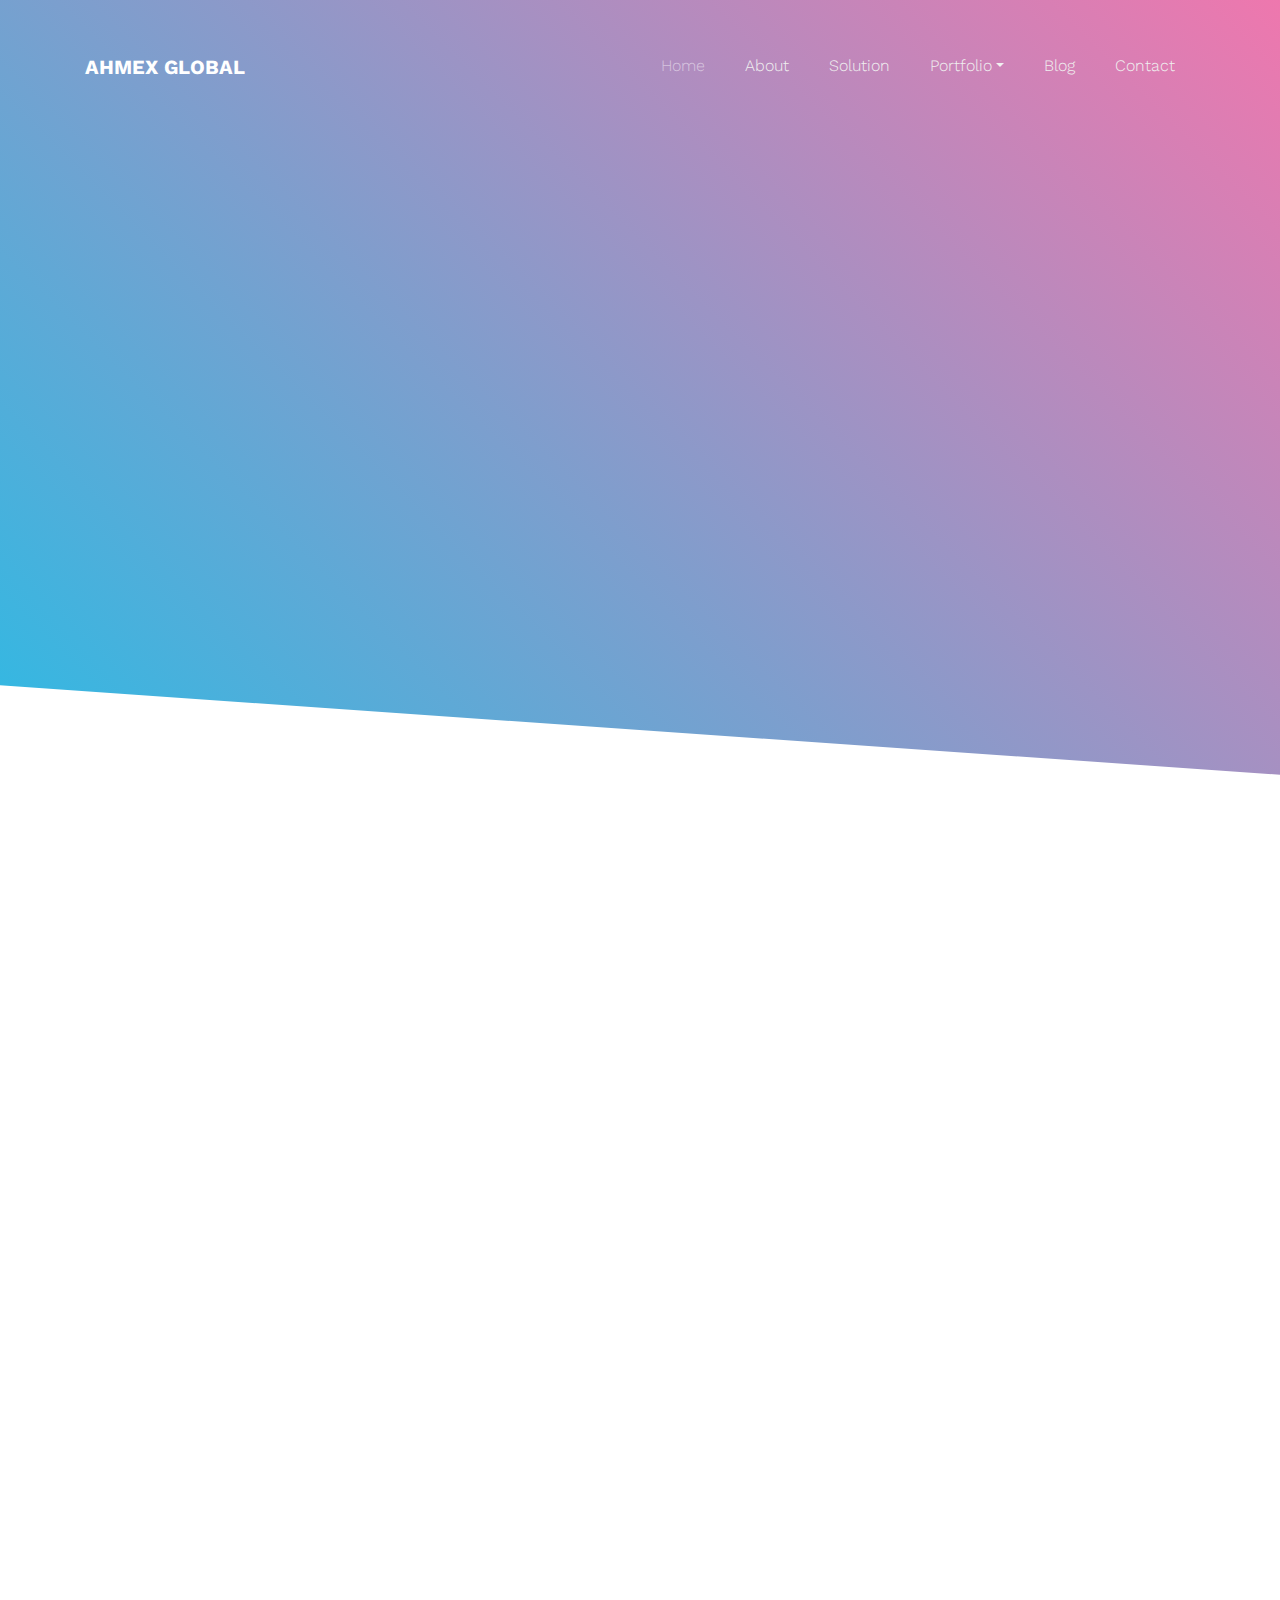
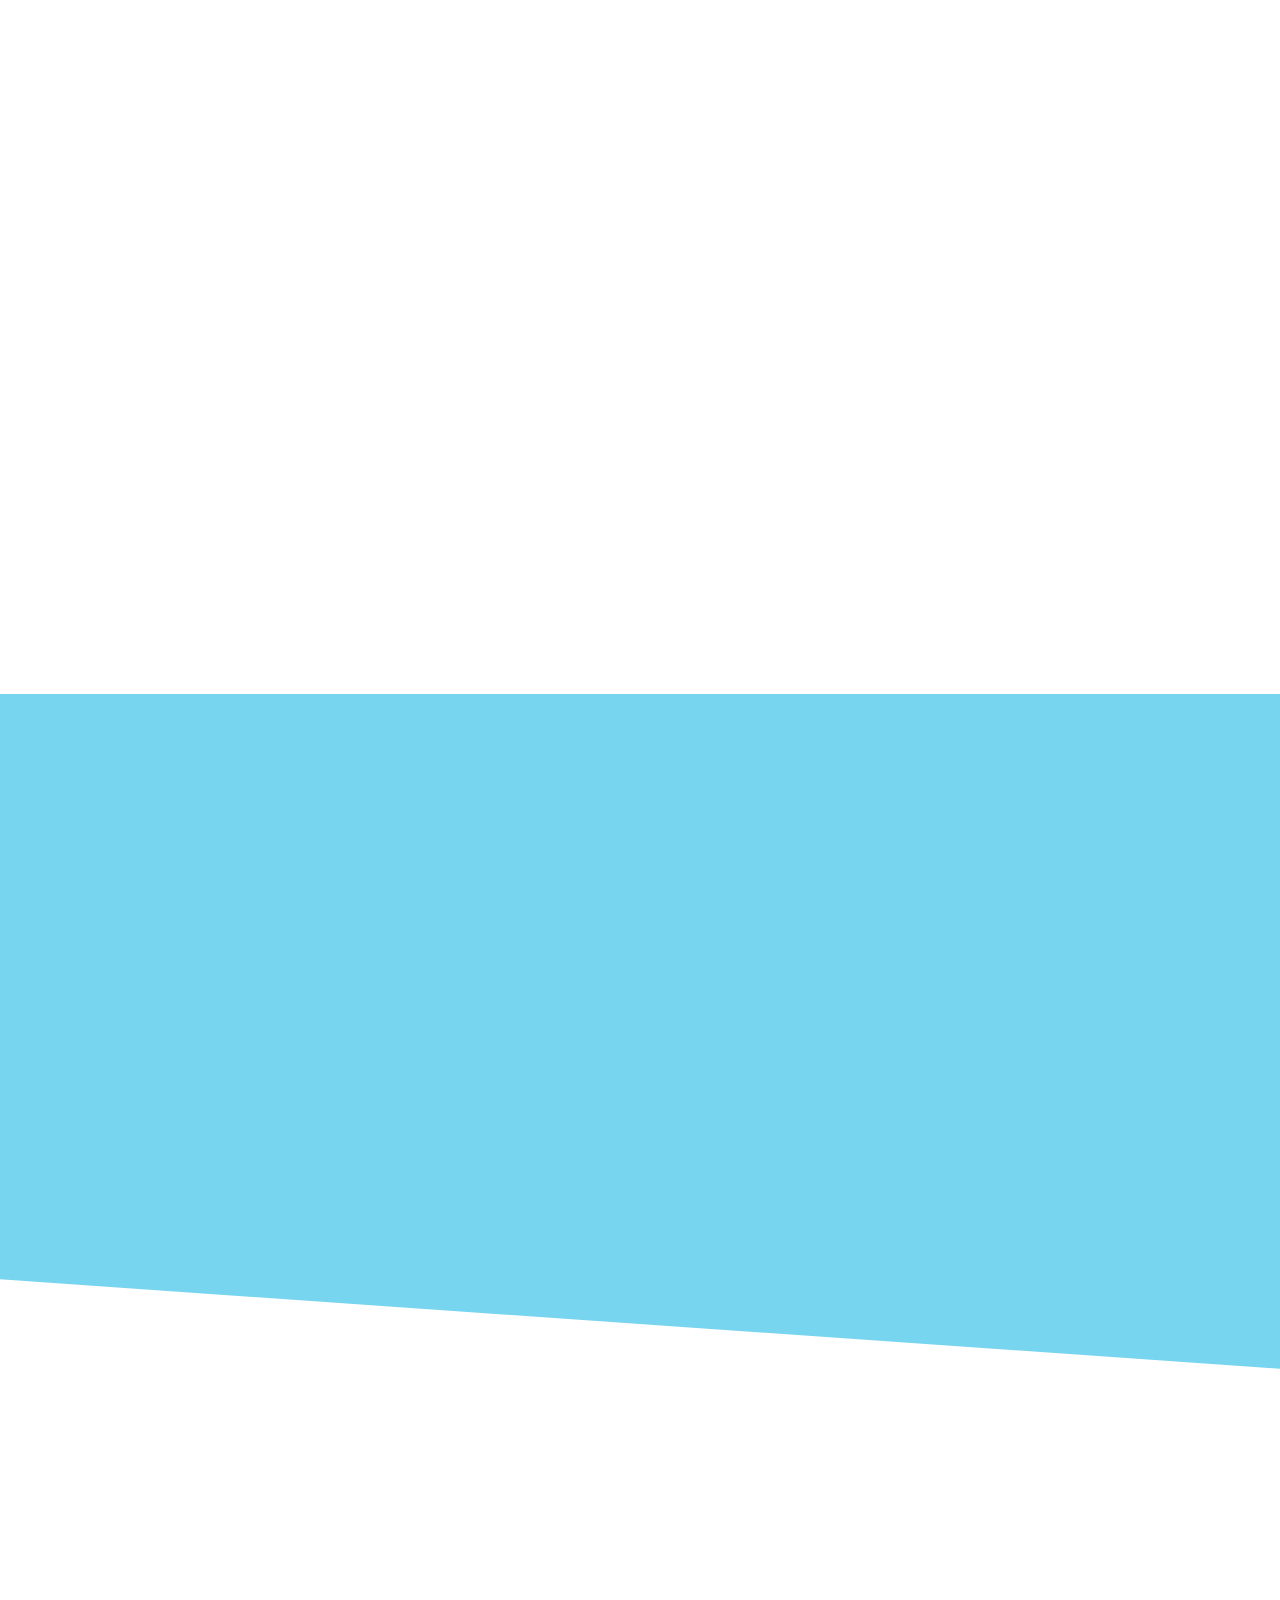
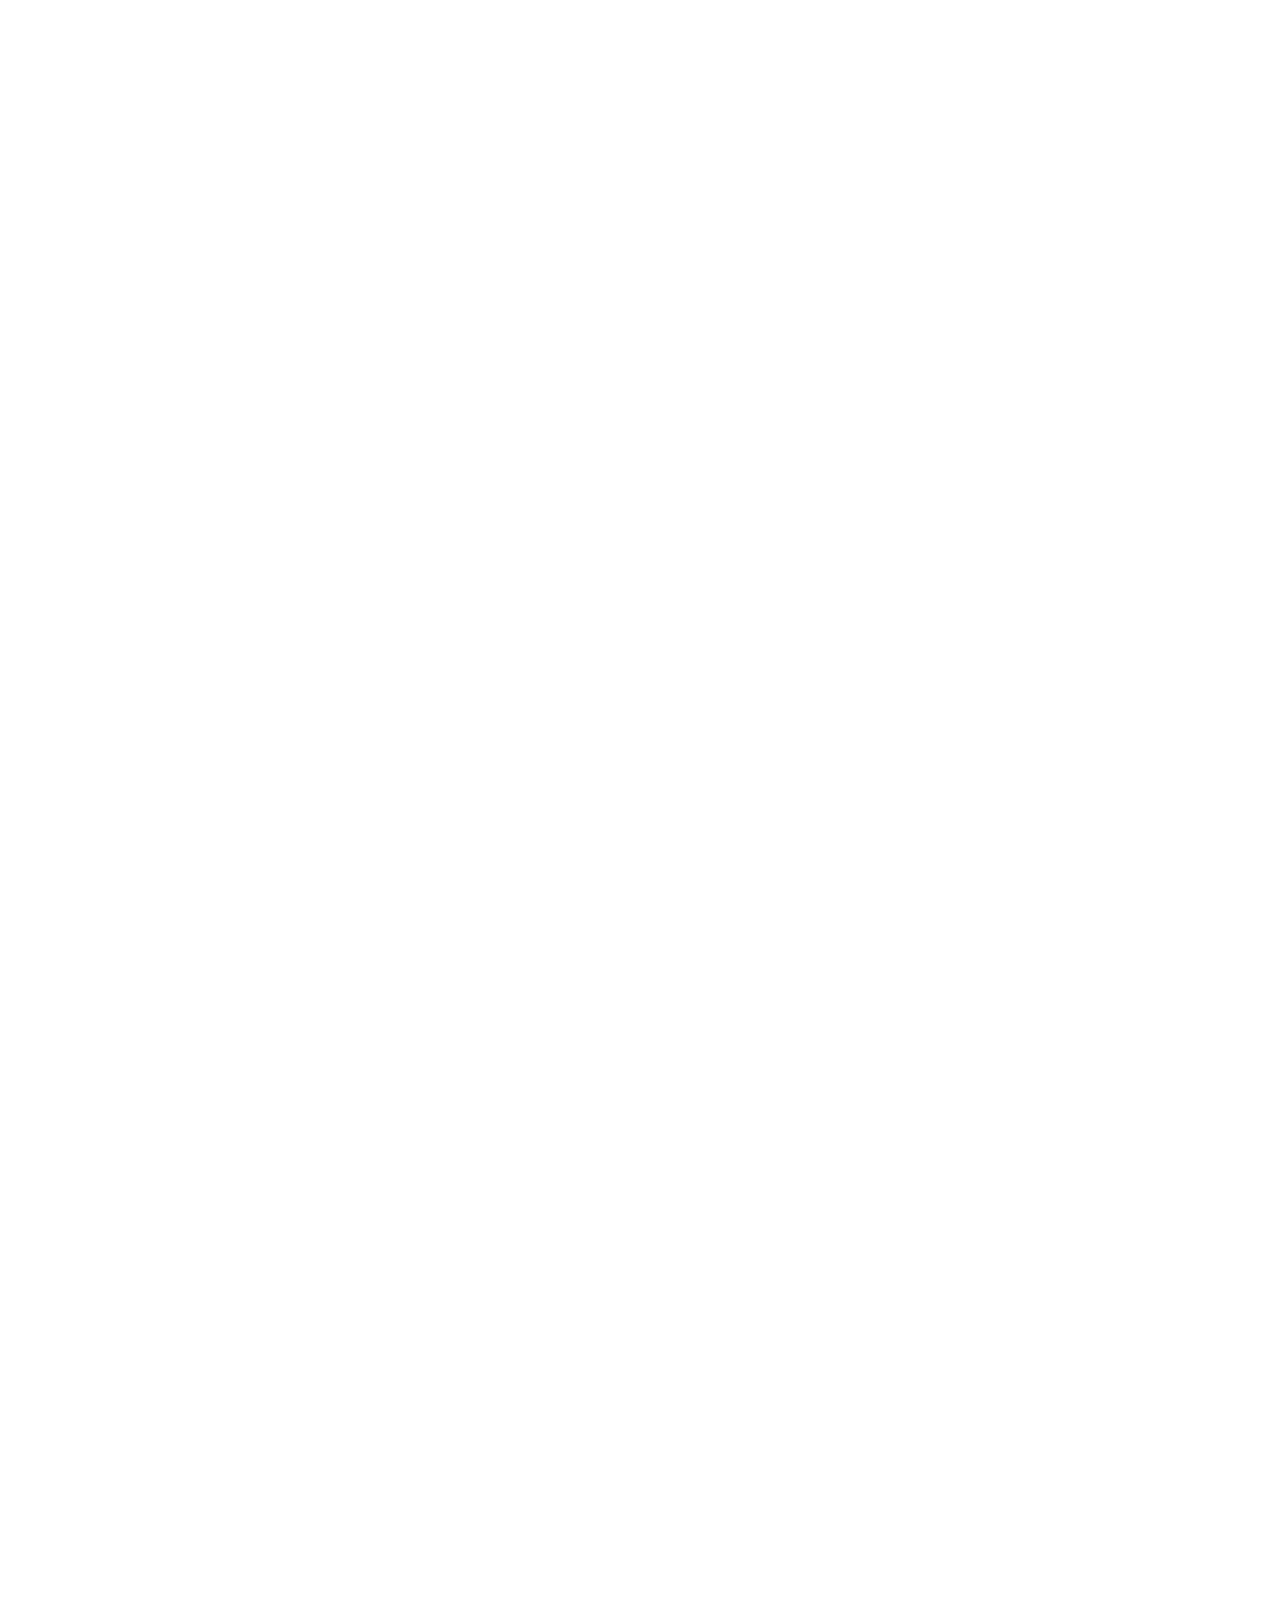
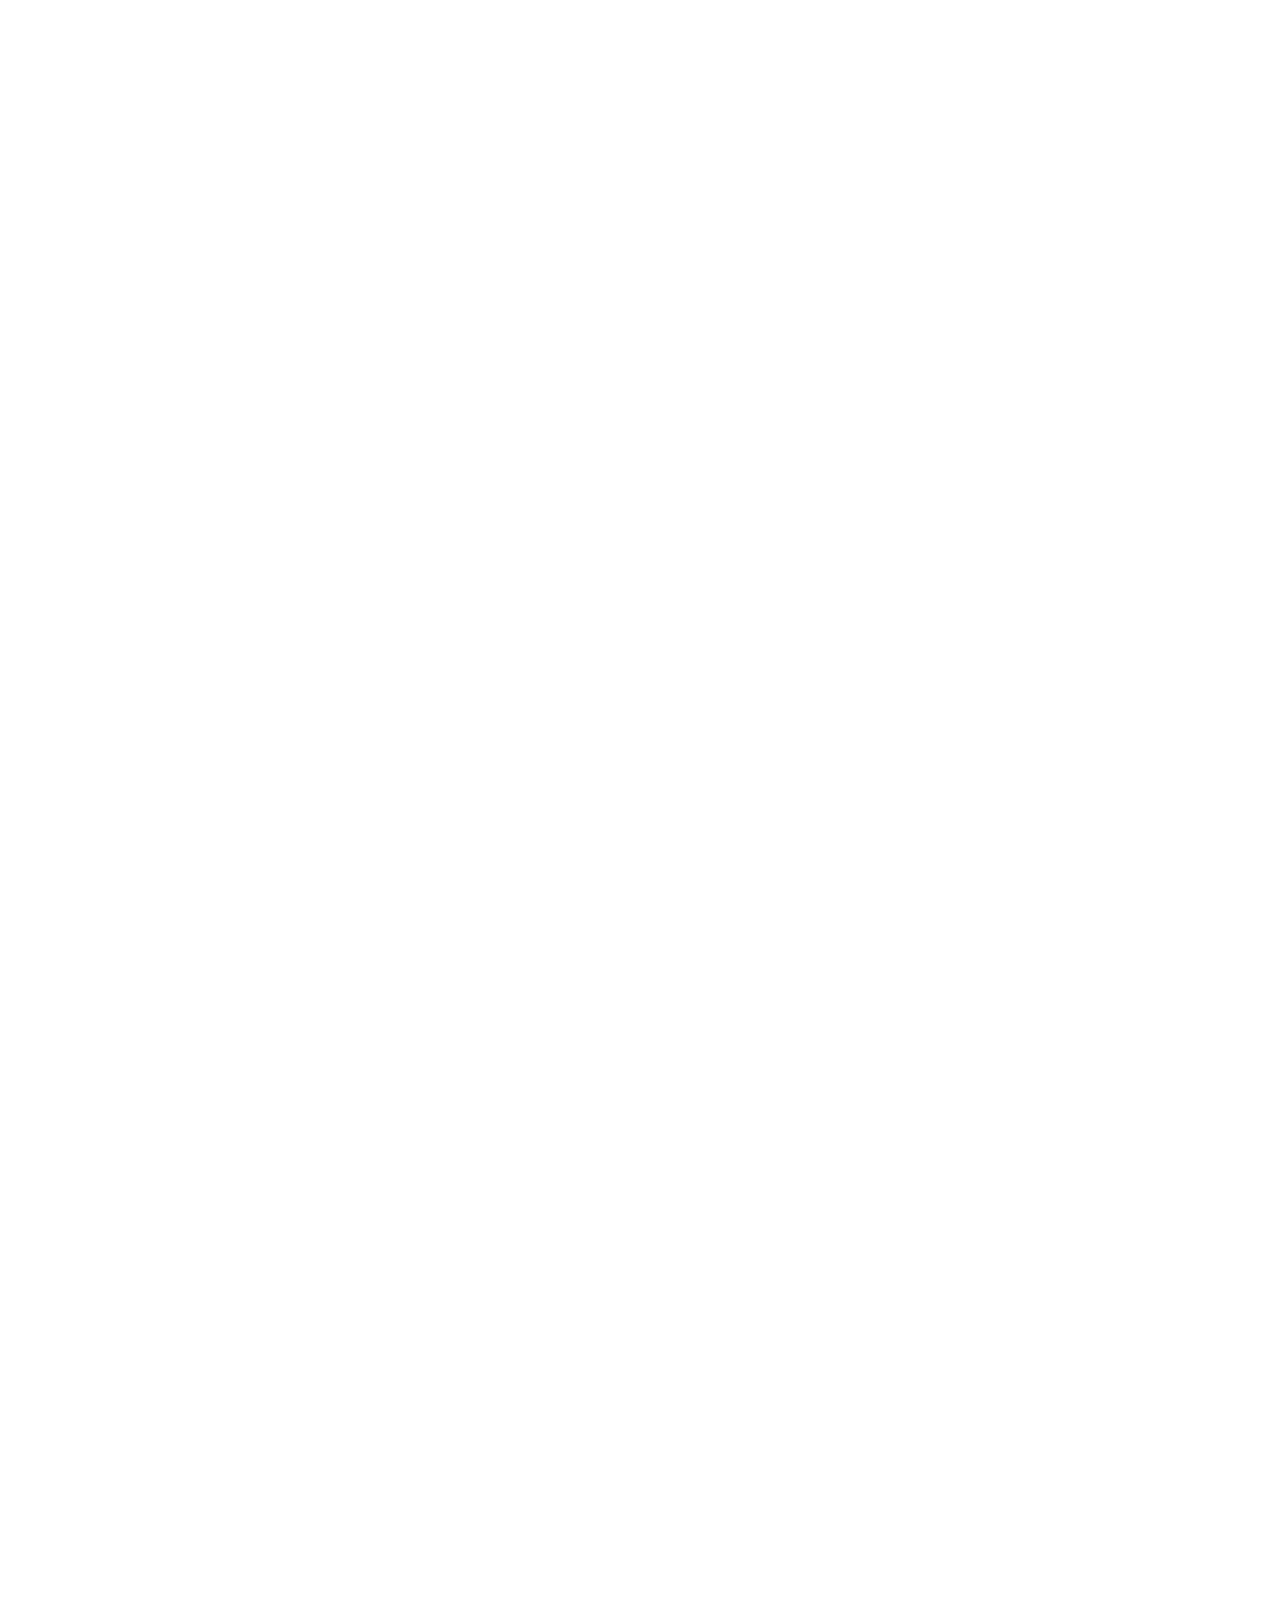
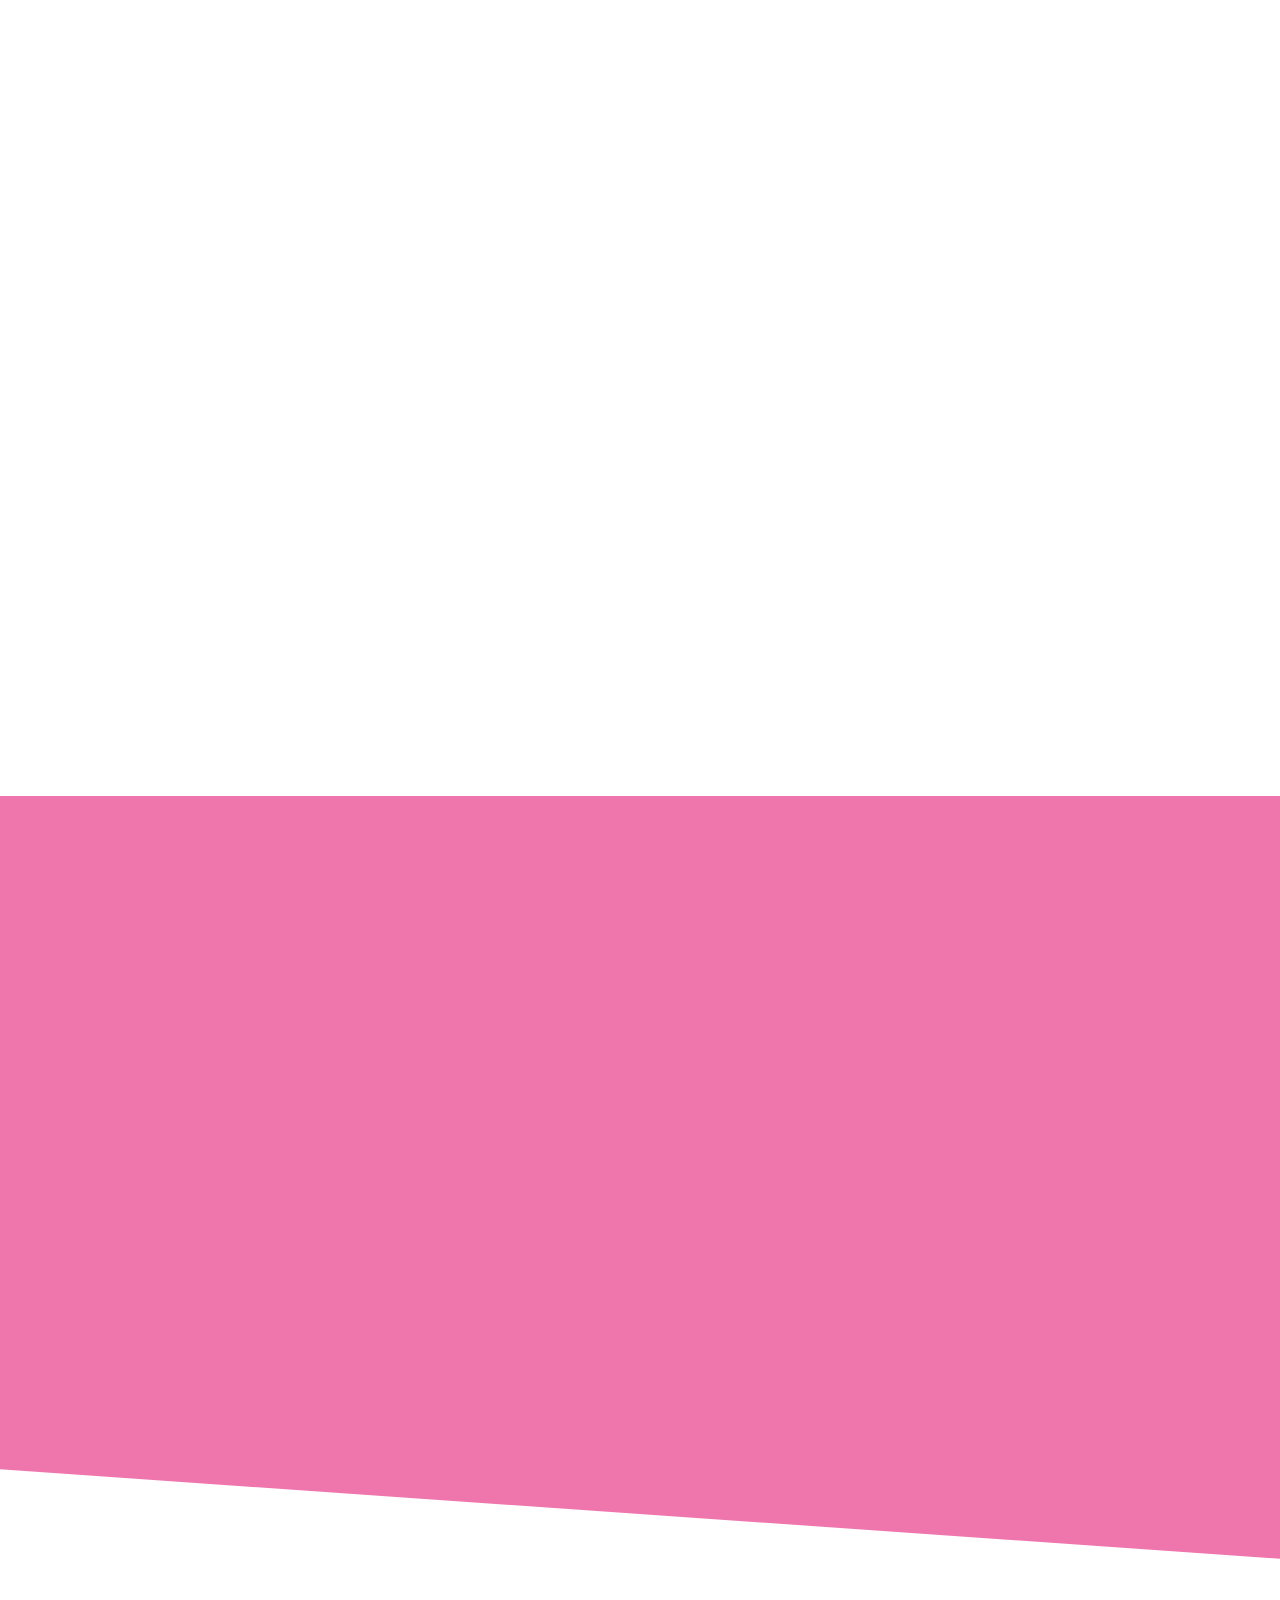
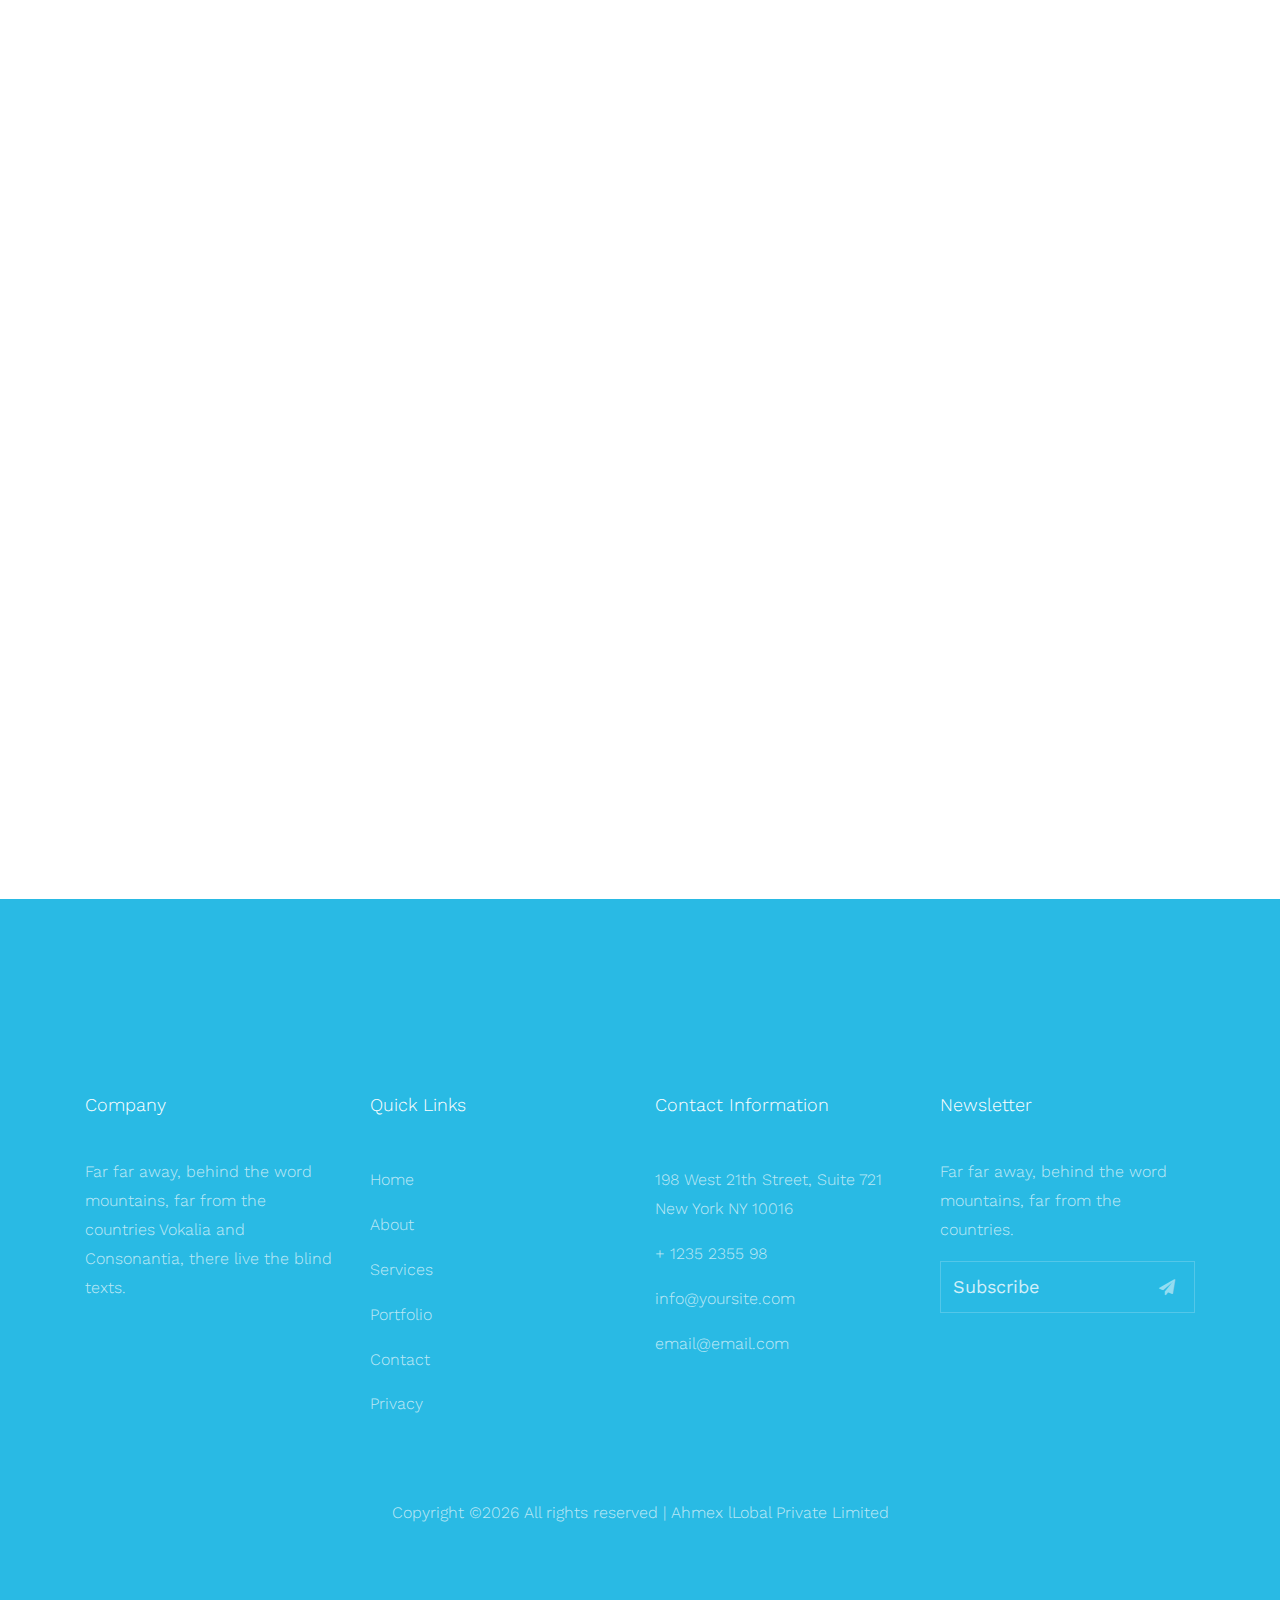
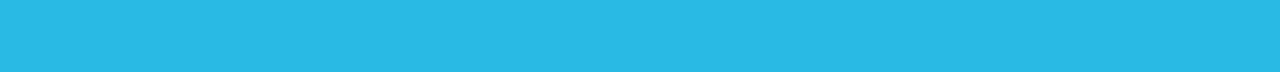
==== commit 62c4cbd3: "Tag line Added" ====
--- a/index.html
+++ b/index.html
@@ -2,7 +2,7 @@
 <html lang="en">
 
 <head>
-  <title>Ahmex Global - Free Bootstrap 4 Template by Colorlib</title>
+  <title>Ahmex Global - Beyond Boundaries</title>
   <meta charset="utf-8">
   <meta name="viewport" content="width=device-width, initial-scale=1, shrink-to-fit=no">
 
@@ -448,7 +448,7 @@
             <!-- Link back to Colorlib can't be removed. Template is licensed under CC BY 3.0. -->
             Copyright &copy;<script>
               document.write(new Date().getFullYear());
-            </script> All rights reserved | This template is made with <i class="icon-heart" aria-hidden="true"></i> by <a href="https://colorlib.com" target="_blank">Colorlib</a>
+            </script> All rights reserved | Ahmex lLobal Private Limited
             <!-- Link back to Colorlib can't be removed. Template is licensed under CC BY 3.0. -->
           </p>
         </div>
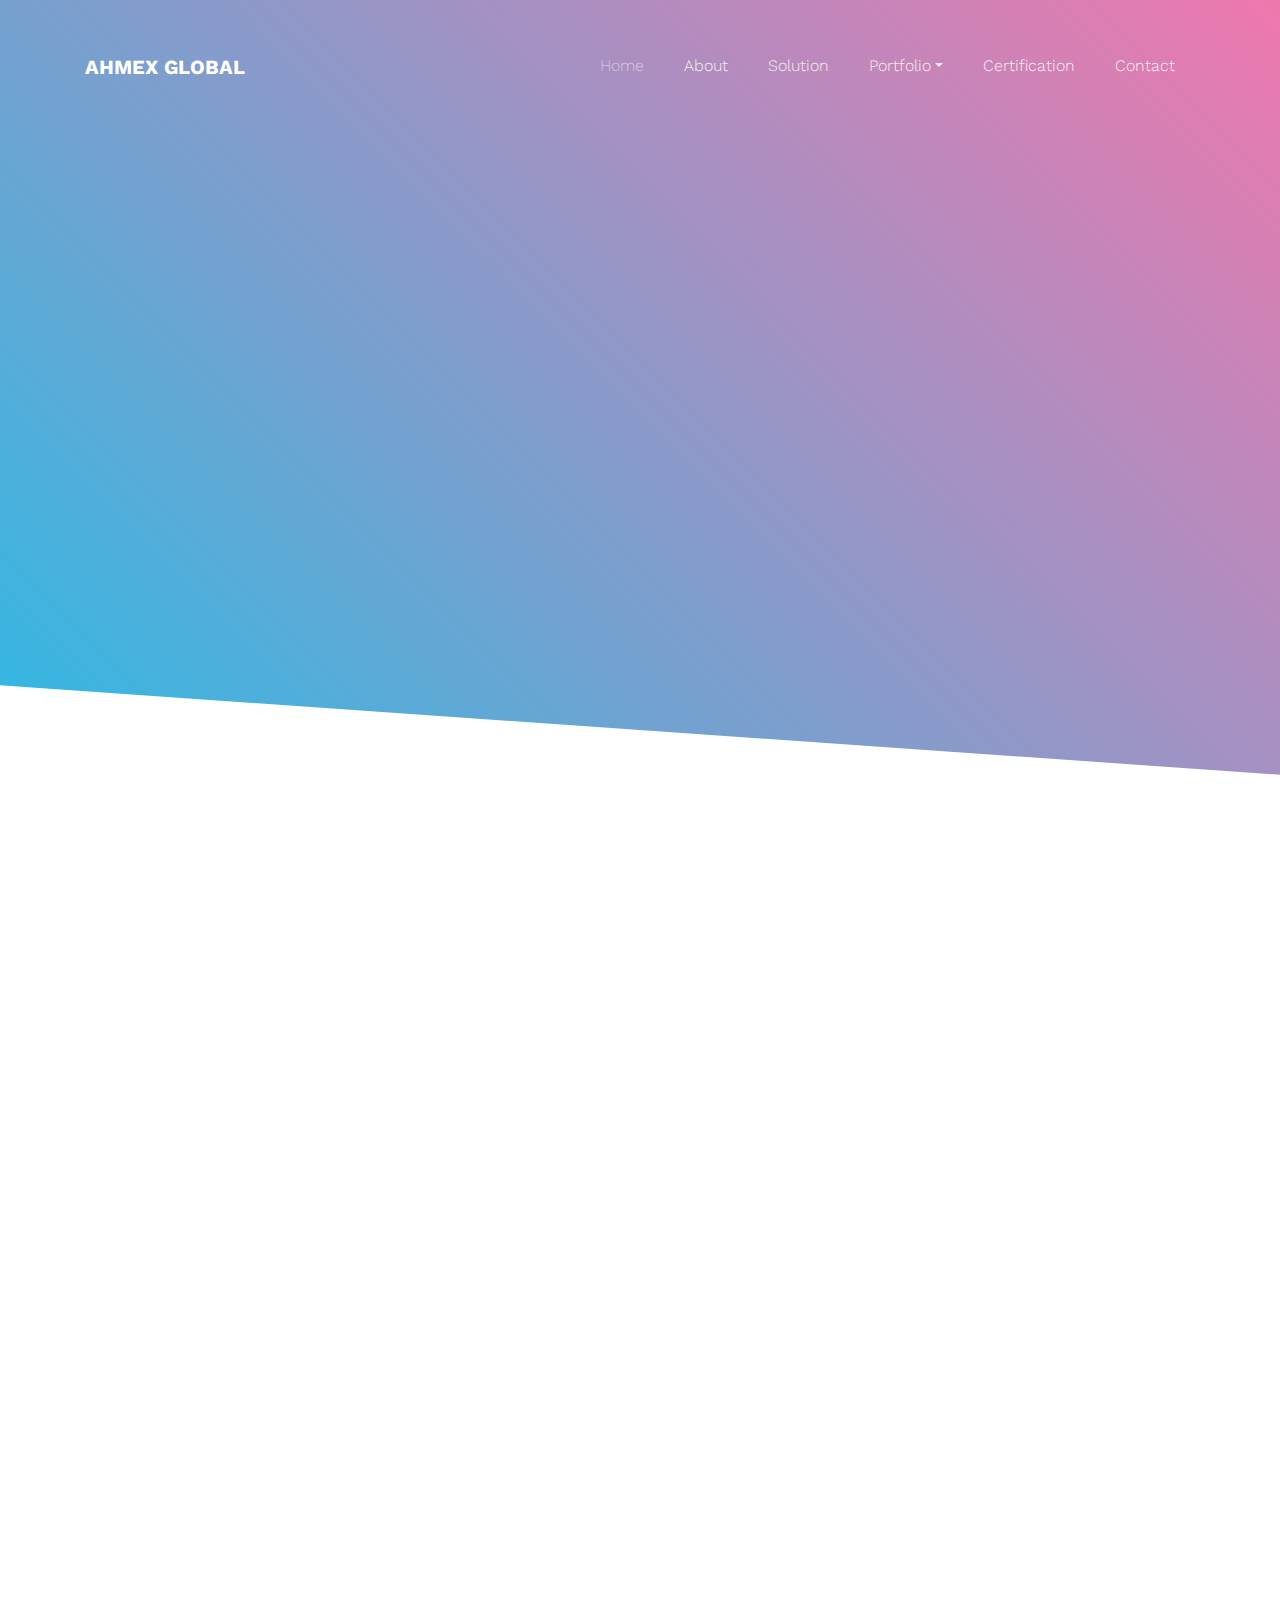
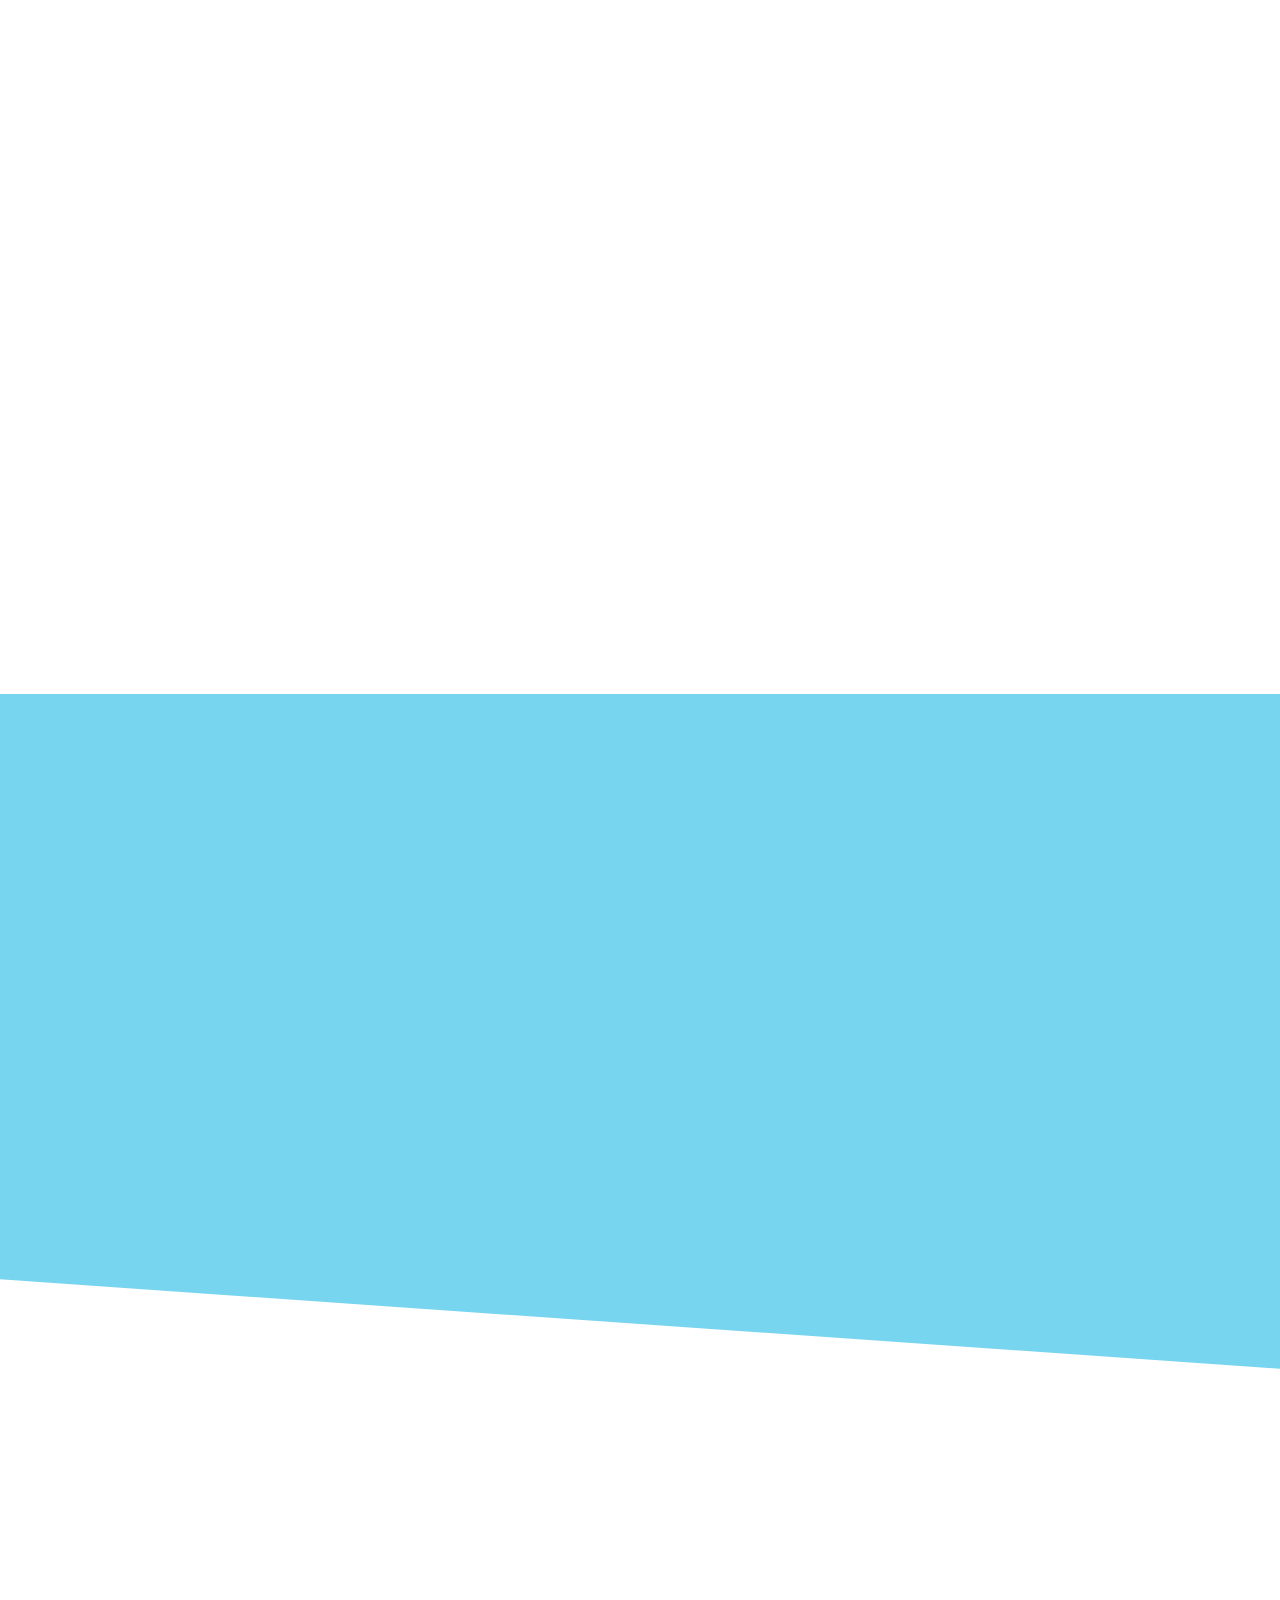
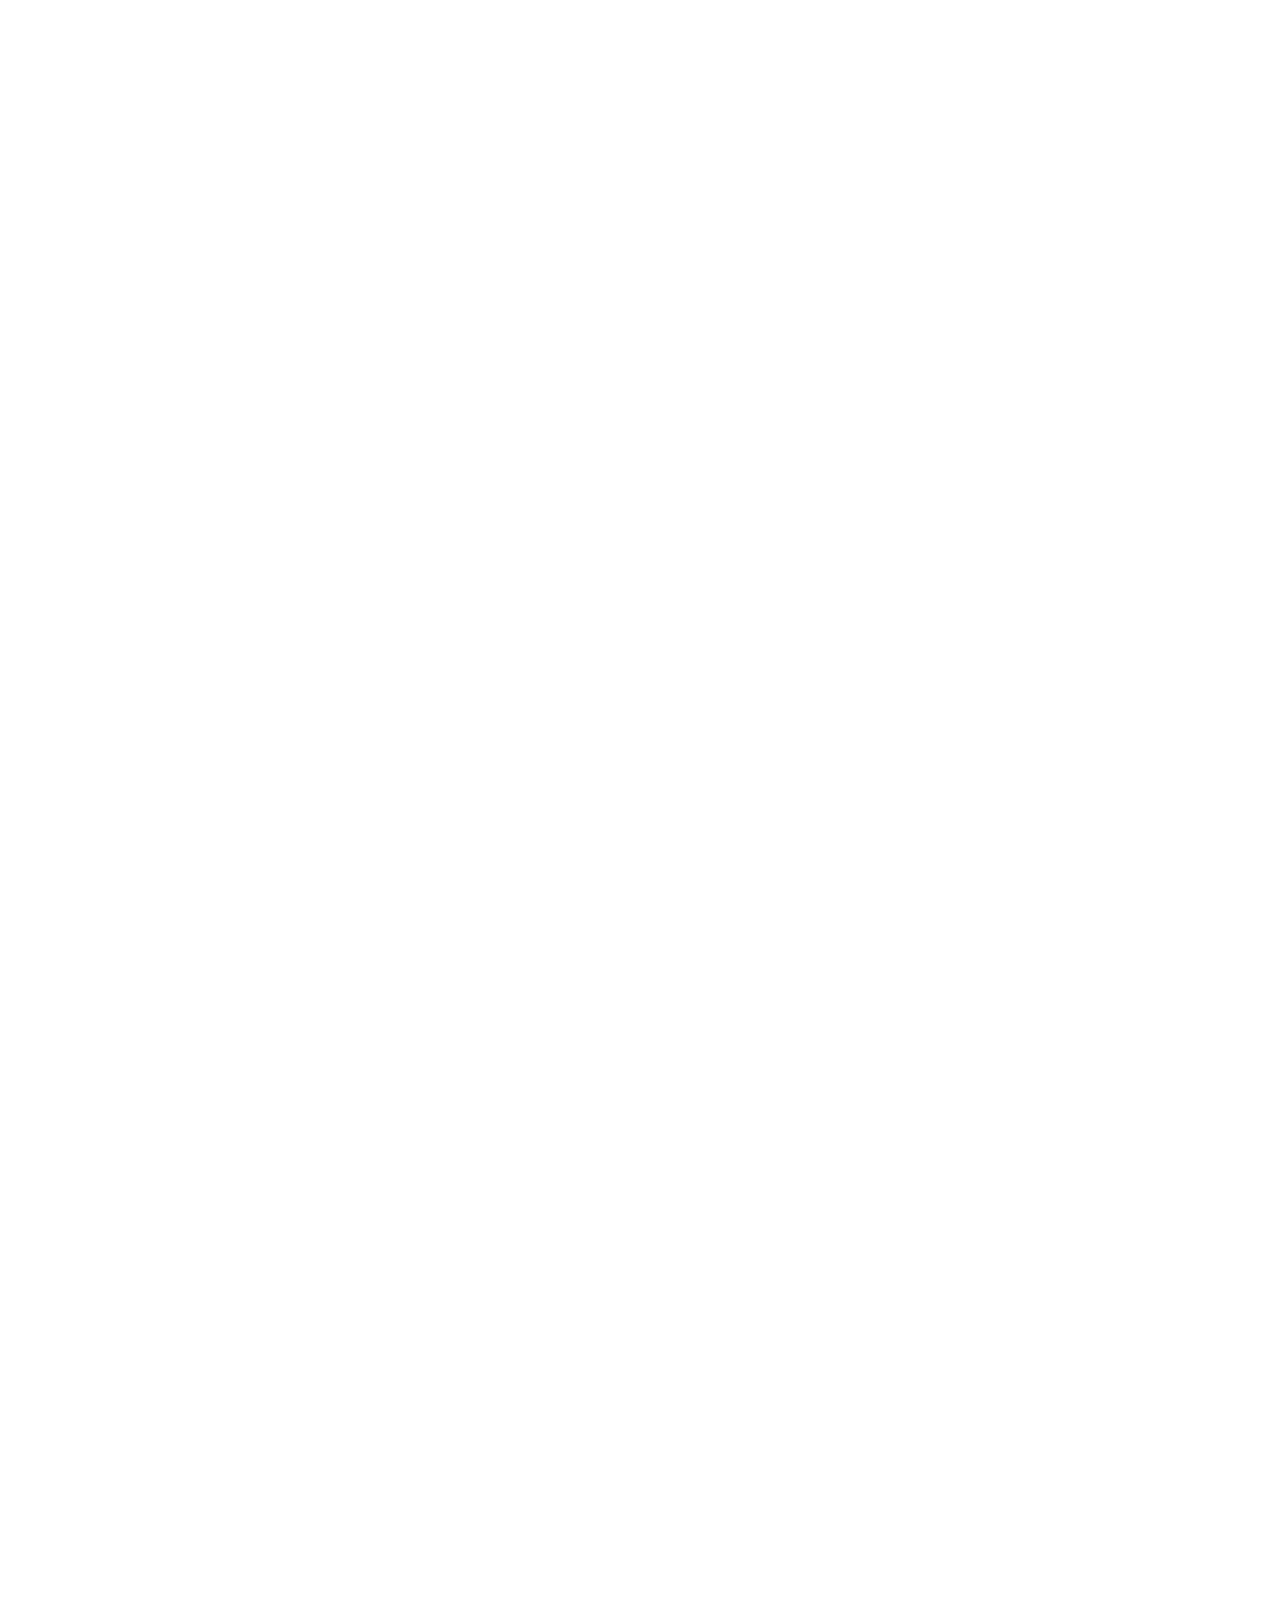
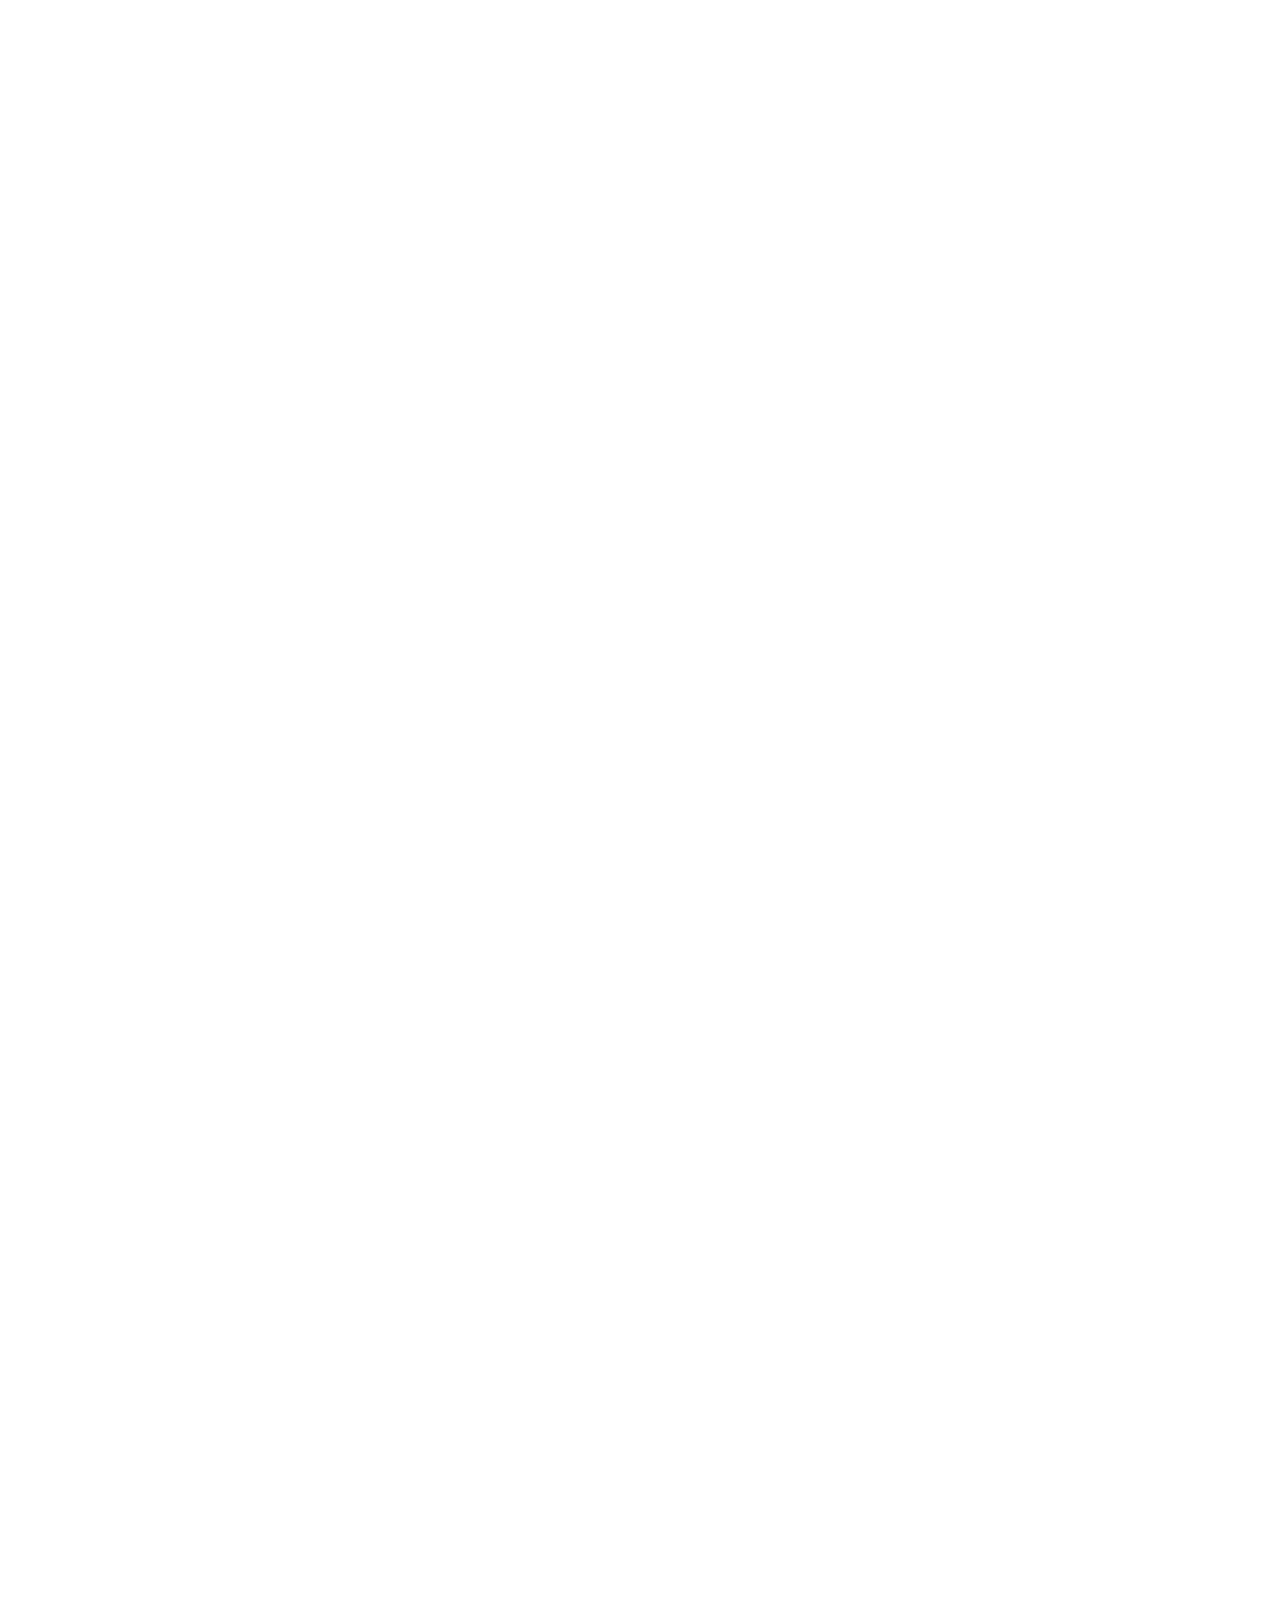
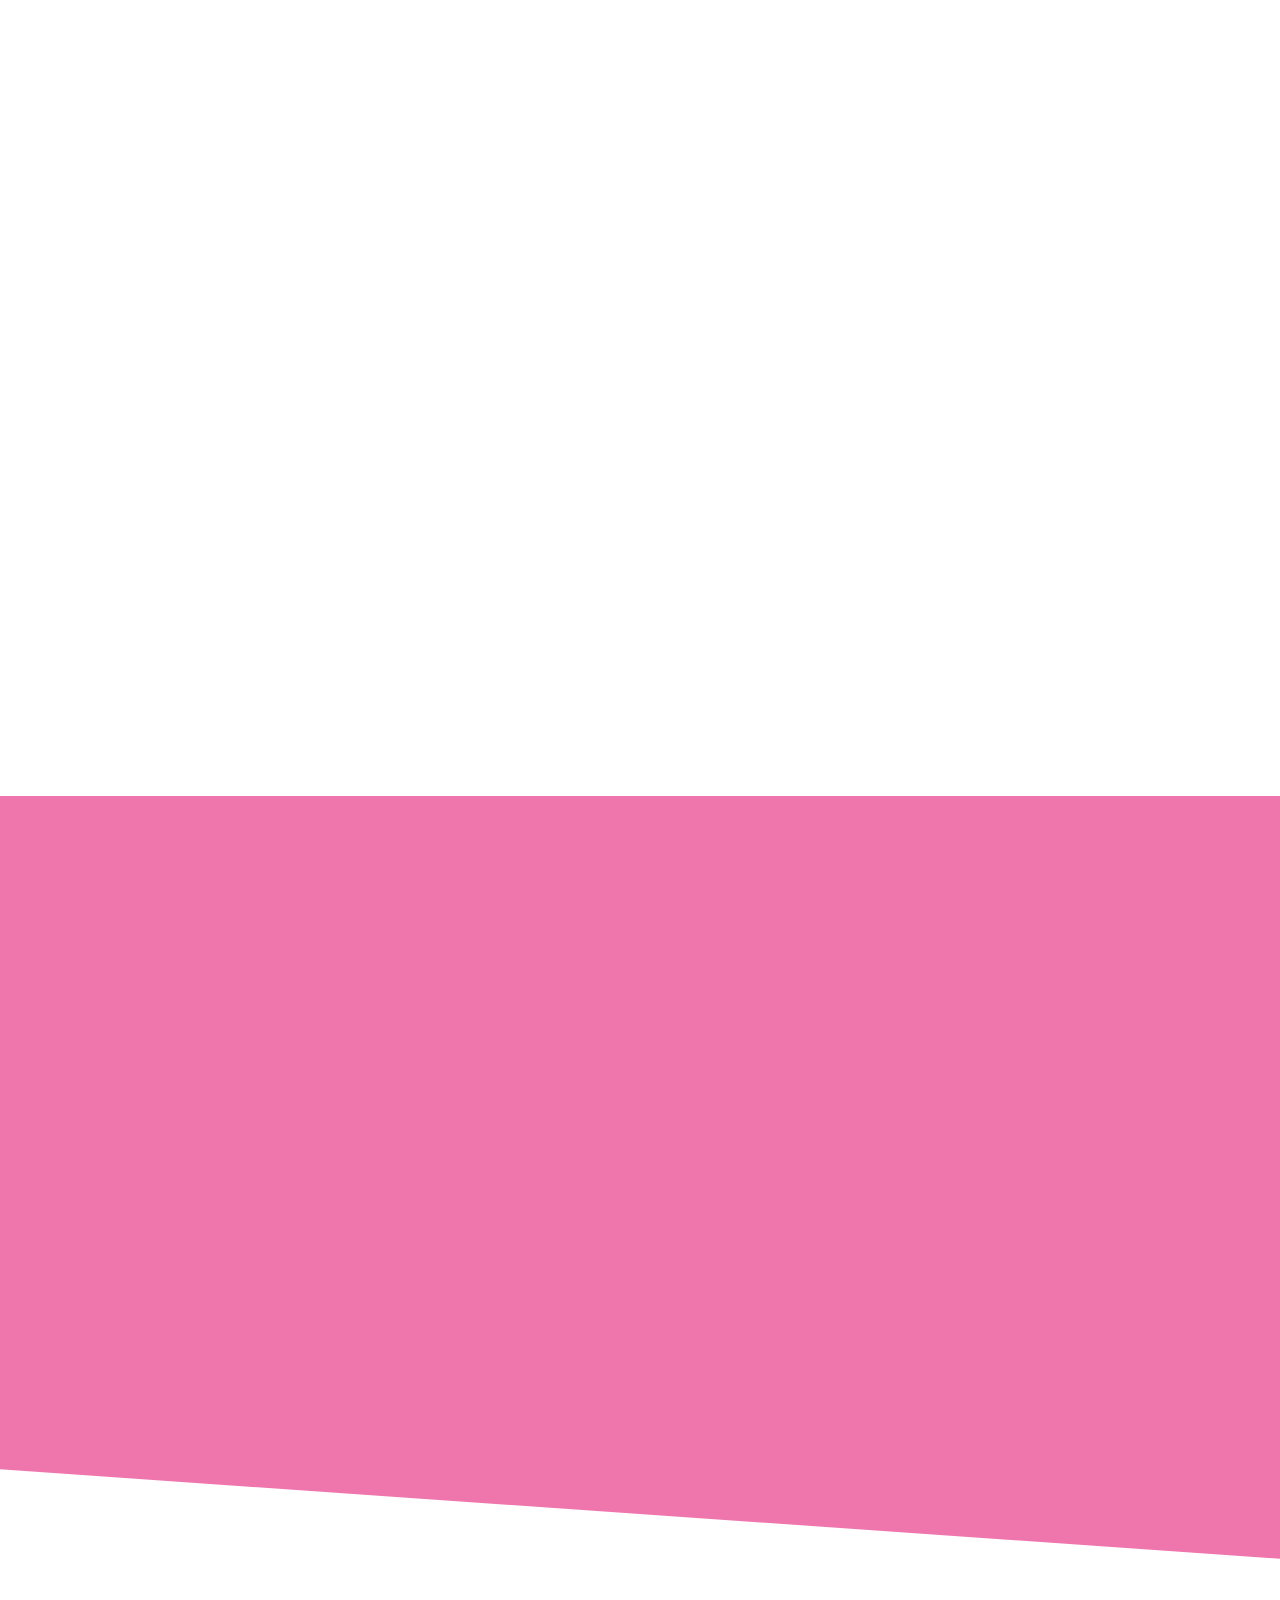
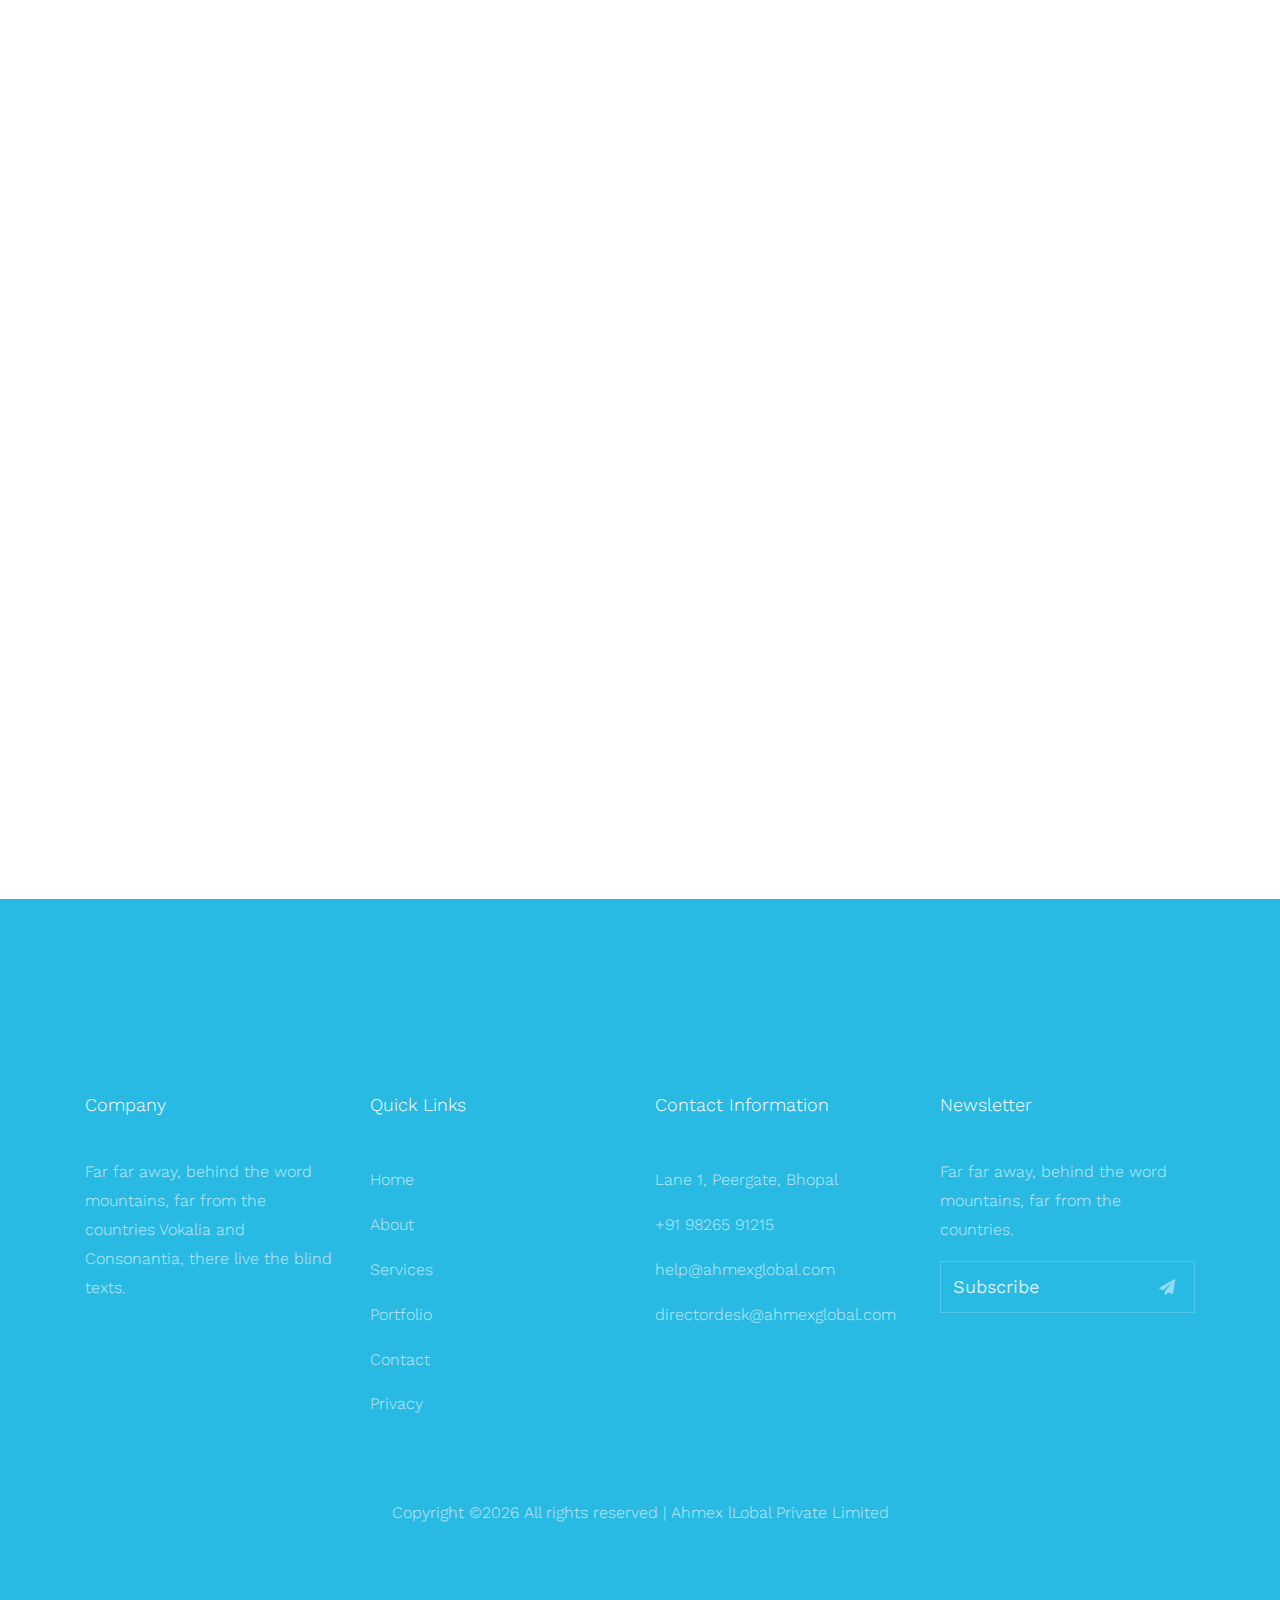
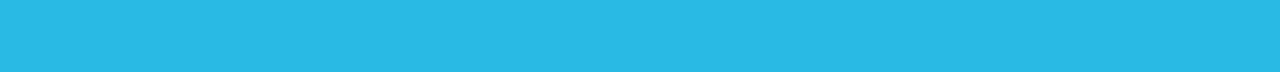
==== commit f2cd6be2: "Multiple changes" ====
--- a/index.html
+++ b/index.html
@@ -49,7 +49,7 @@
               <a class="dropdown-item" href="portfolio-single.html">Portfolio Single</a>
             </div>
           </li>
-          <li class="nav-item"><a href="blog.html" class="nav-link">Blog</a></li>
+          <li class="nav-item"><a href="blog.html" class="nav-link">Certification</a></li>
           <li class="nav-item"><a href="contact.html" class="nav-link">Contact</a></li>
         </ul>
       </div>
@@ -421,10 +421,10 @@
           <div class="ftco-footer-widget mb-4">
             <h2 class="ftco-heading-2">Contact Information</h2>
             <ul class="list-unstyled">
-              <li><a href="#" class="py-2 d-block">198 West 21th Street, Suite 721 New York NY 10016</a></li>
-              <li><a href="#" class="py-2 d-block">+ 1235 2355 98</a></li>
-              <li><a href="#" class="py-2 d-block">info@yoursite.com</a></li>
-              <li><a href="#" class="py-2 d-block">email@email.com</a></li>
+              <li><a href="#" class="py-2 d-block">Lane 1, Peergate, Bhopal</a></li>
+              <li><a href="#" class="py-2 d-block">+91 98265 91215</a></li>
+              <li><a href="#" class="py-2 d-block">help@ahmexglobal.com</a></li>
+              <li><a href="#" class="py-2 d-block">directordesk@ahmexglobal.com</a></li>
             </ul>
           </div>
         </div>
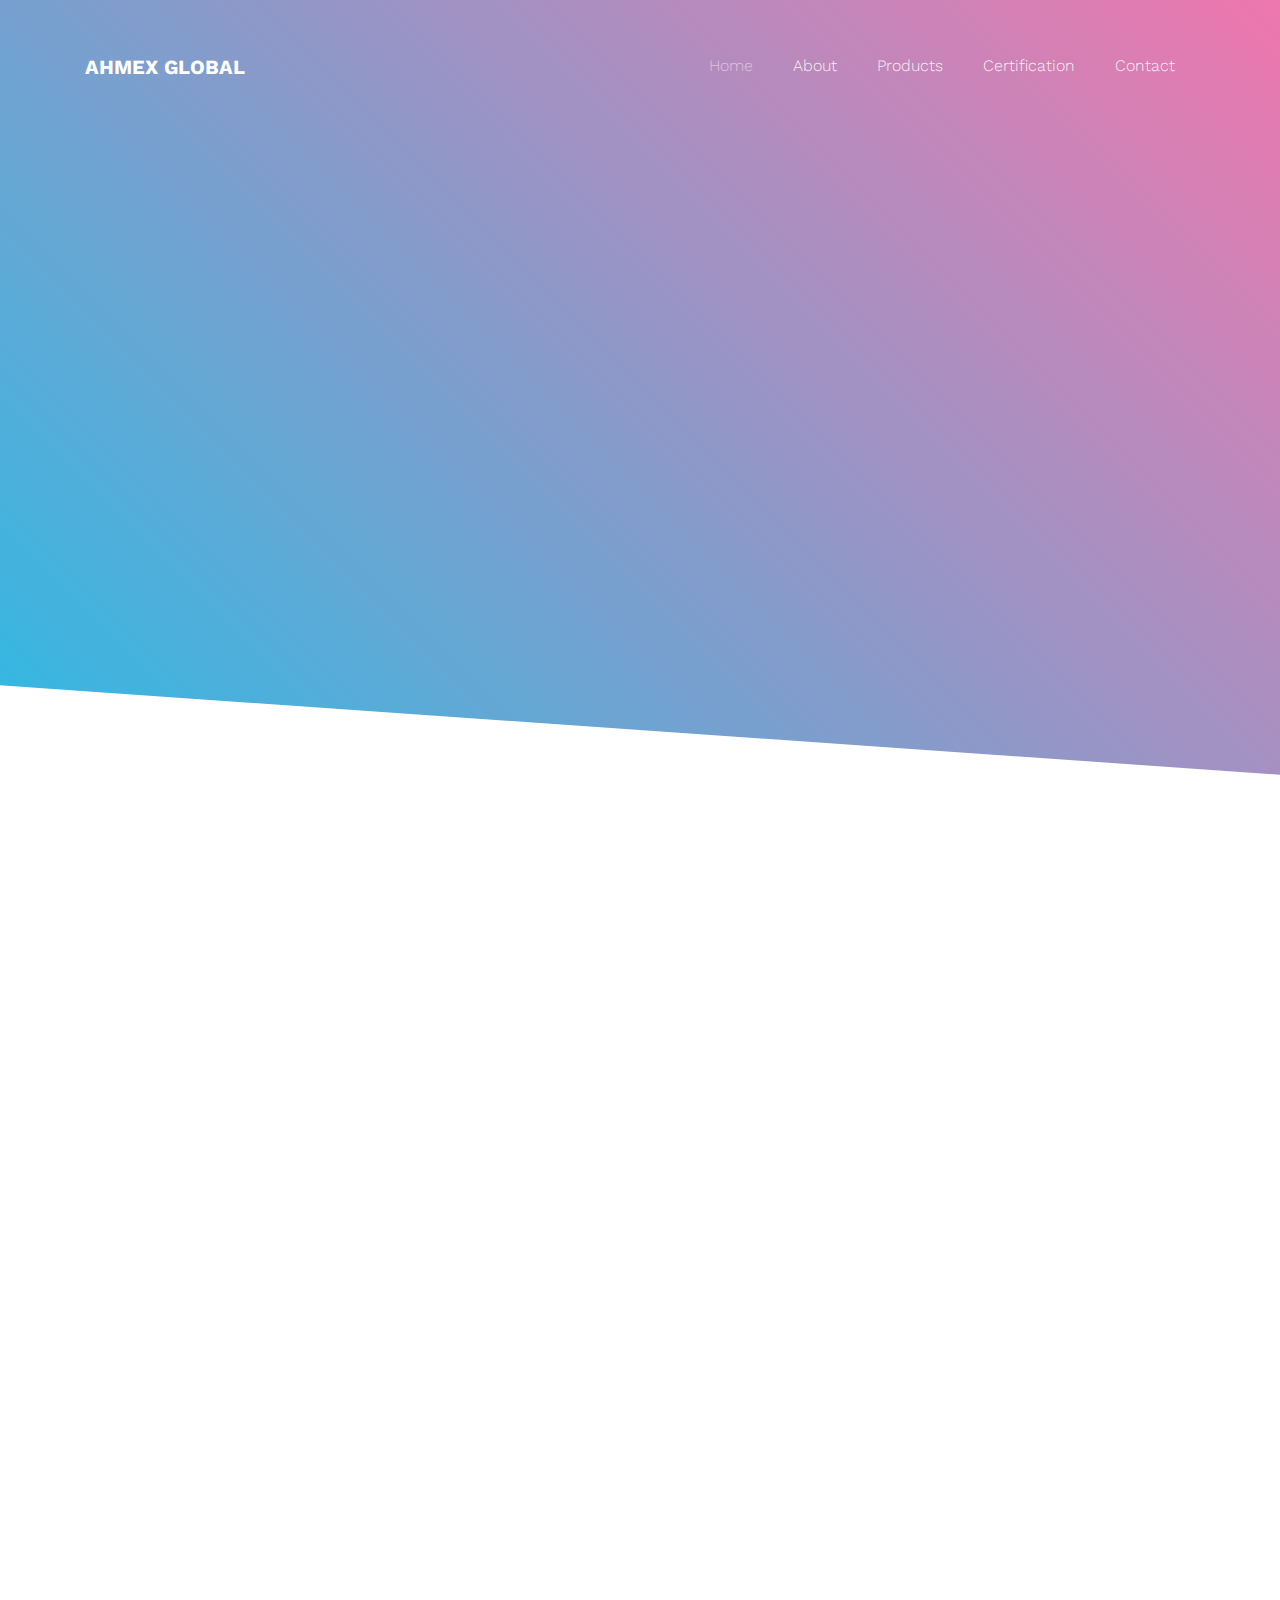
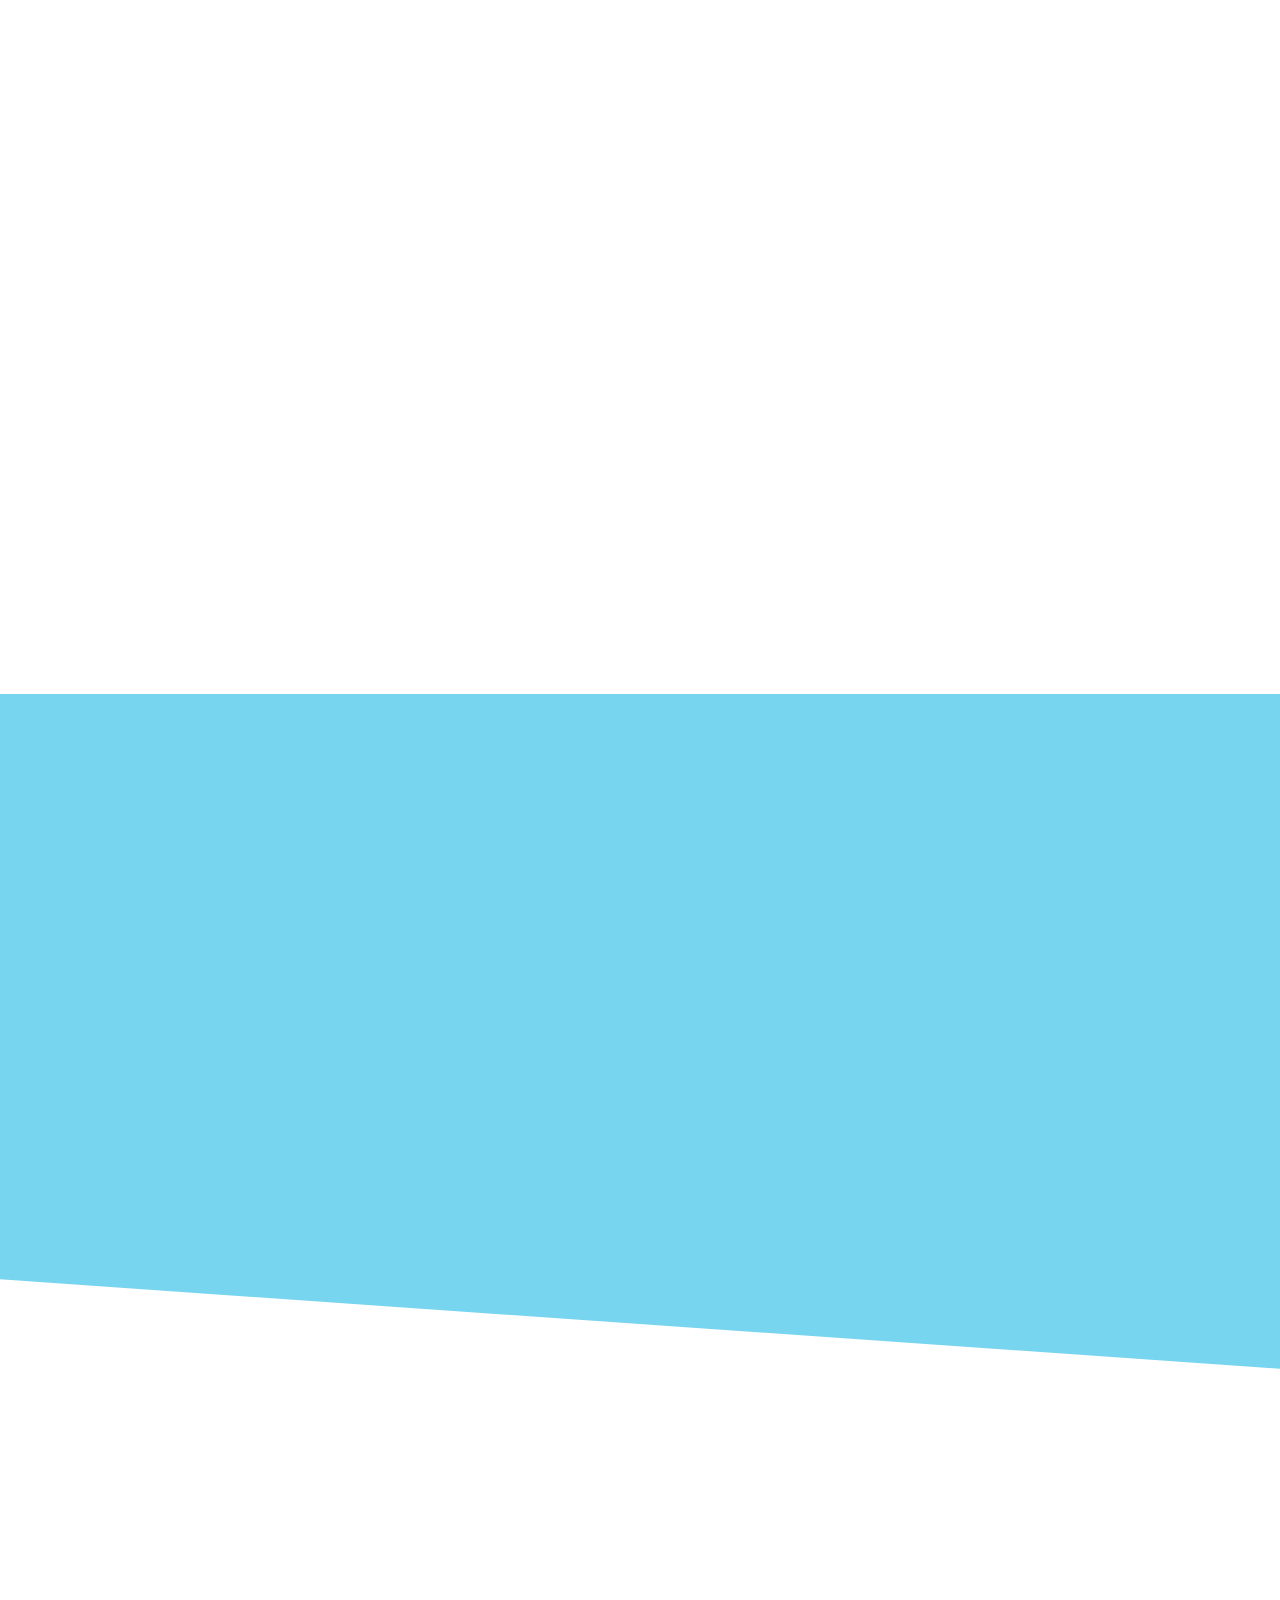
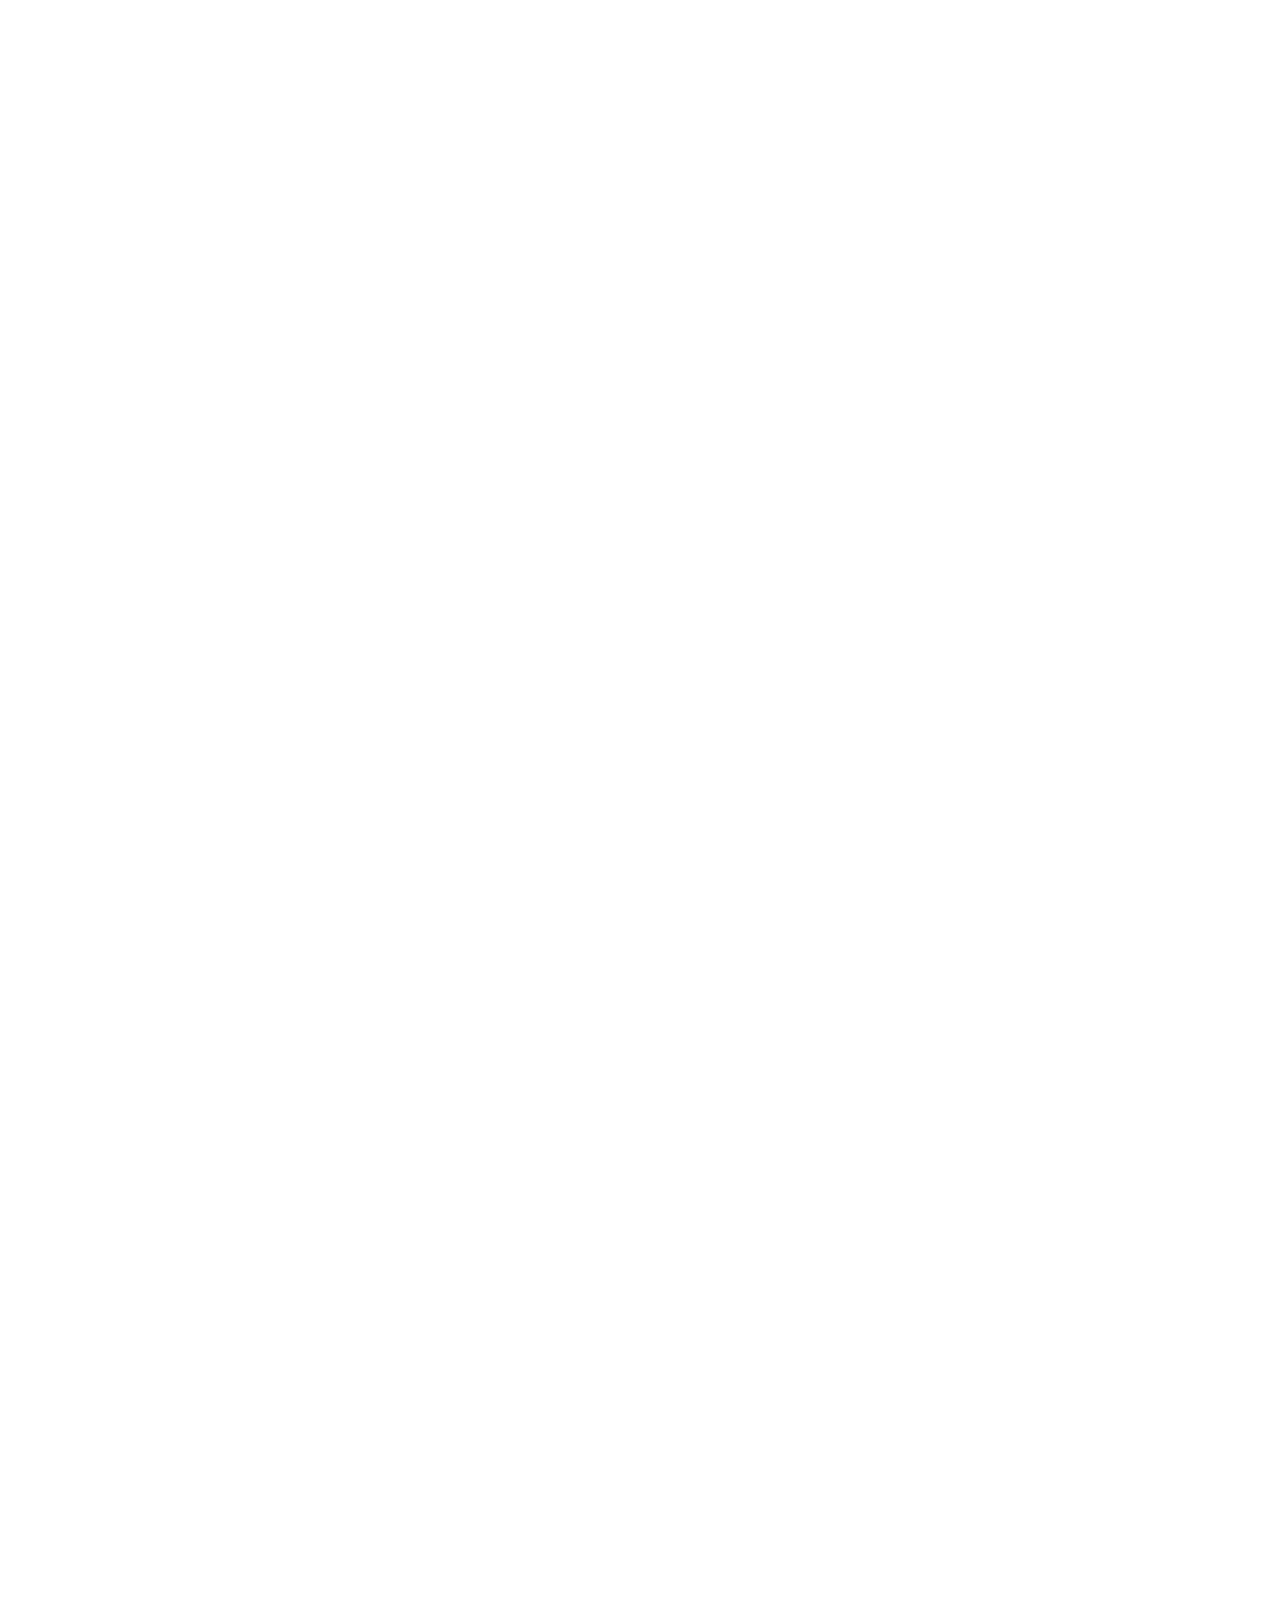
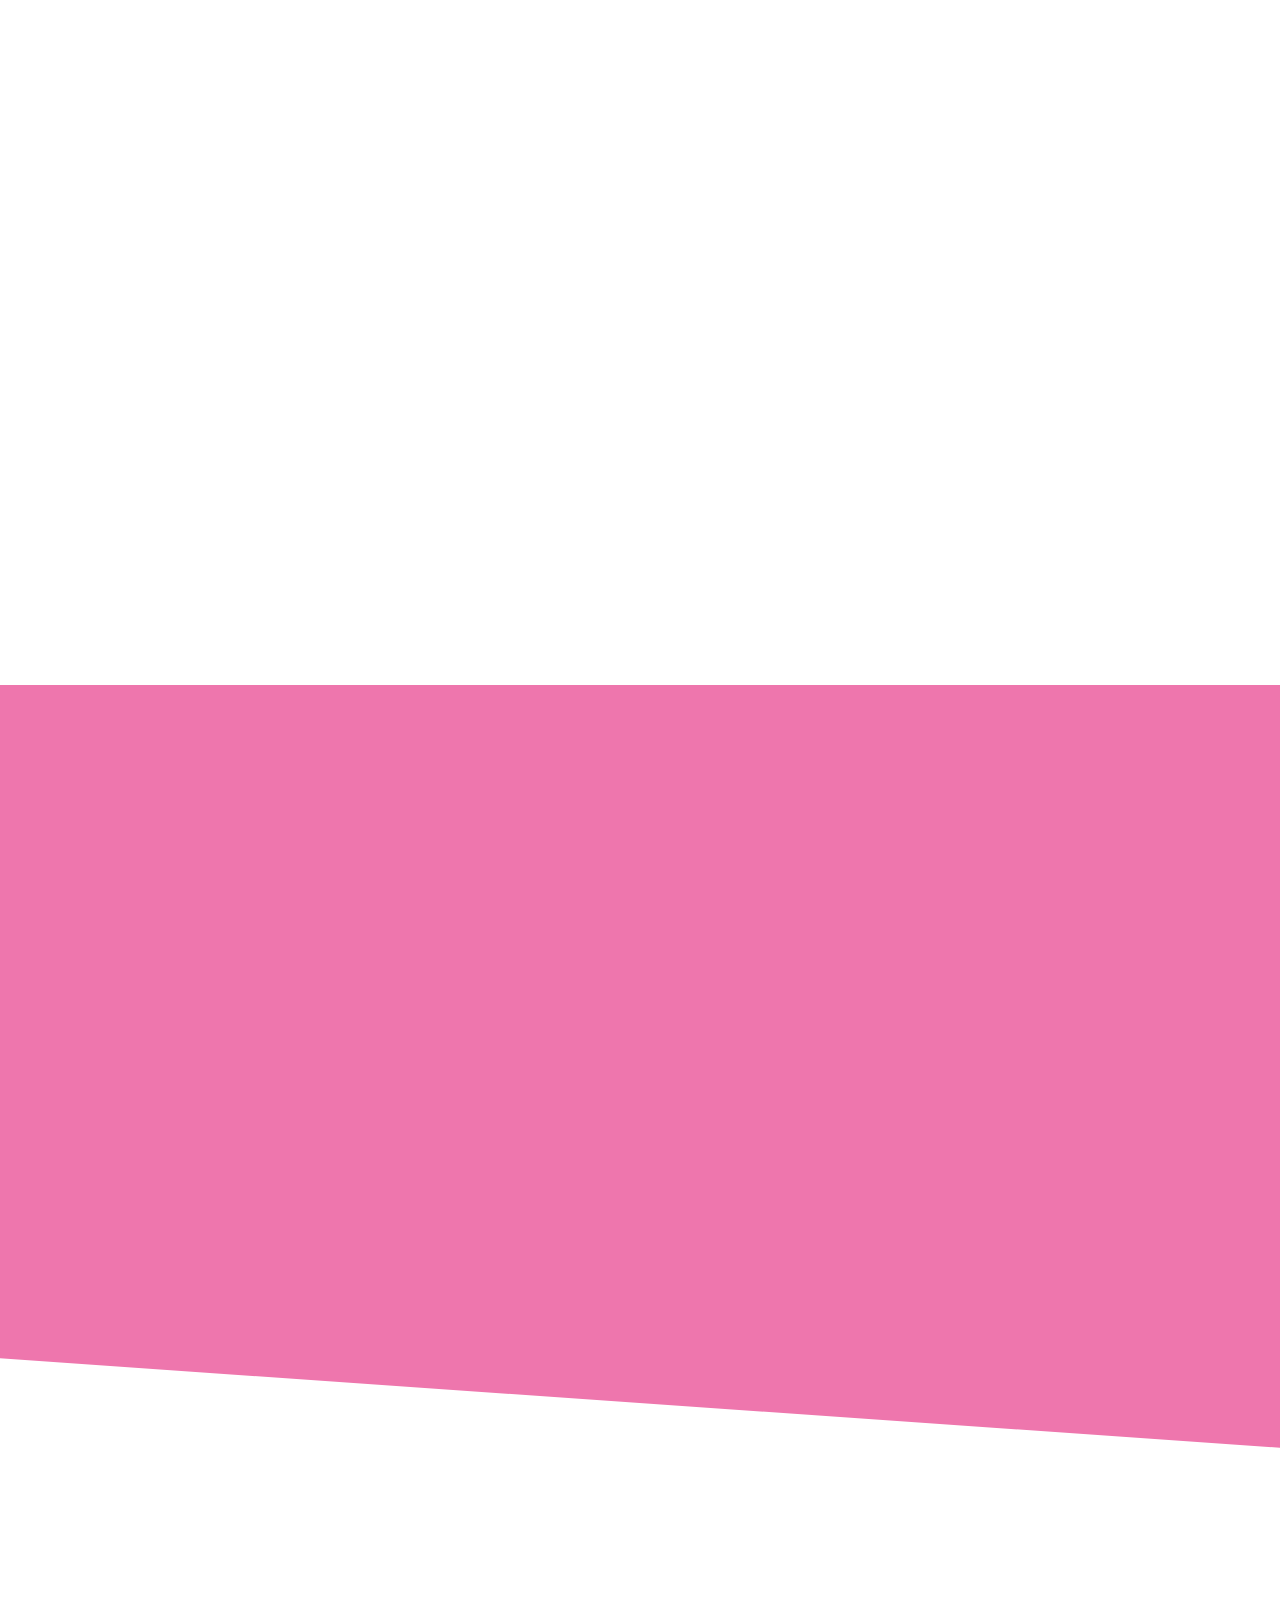
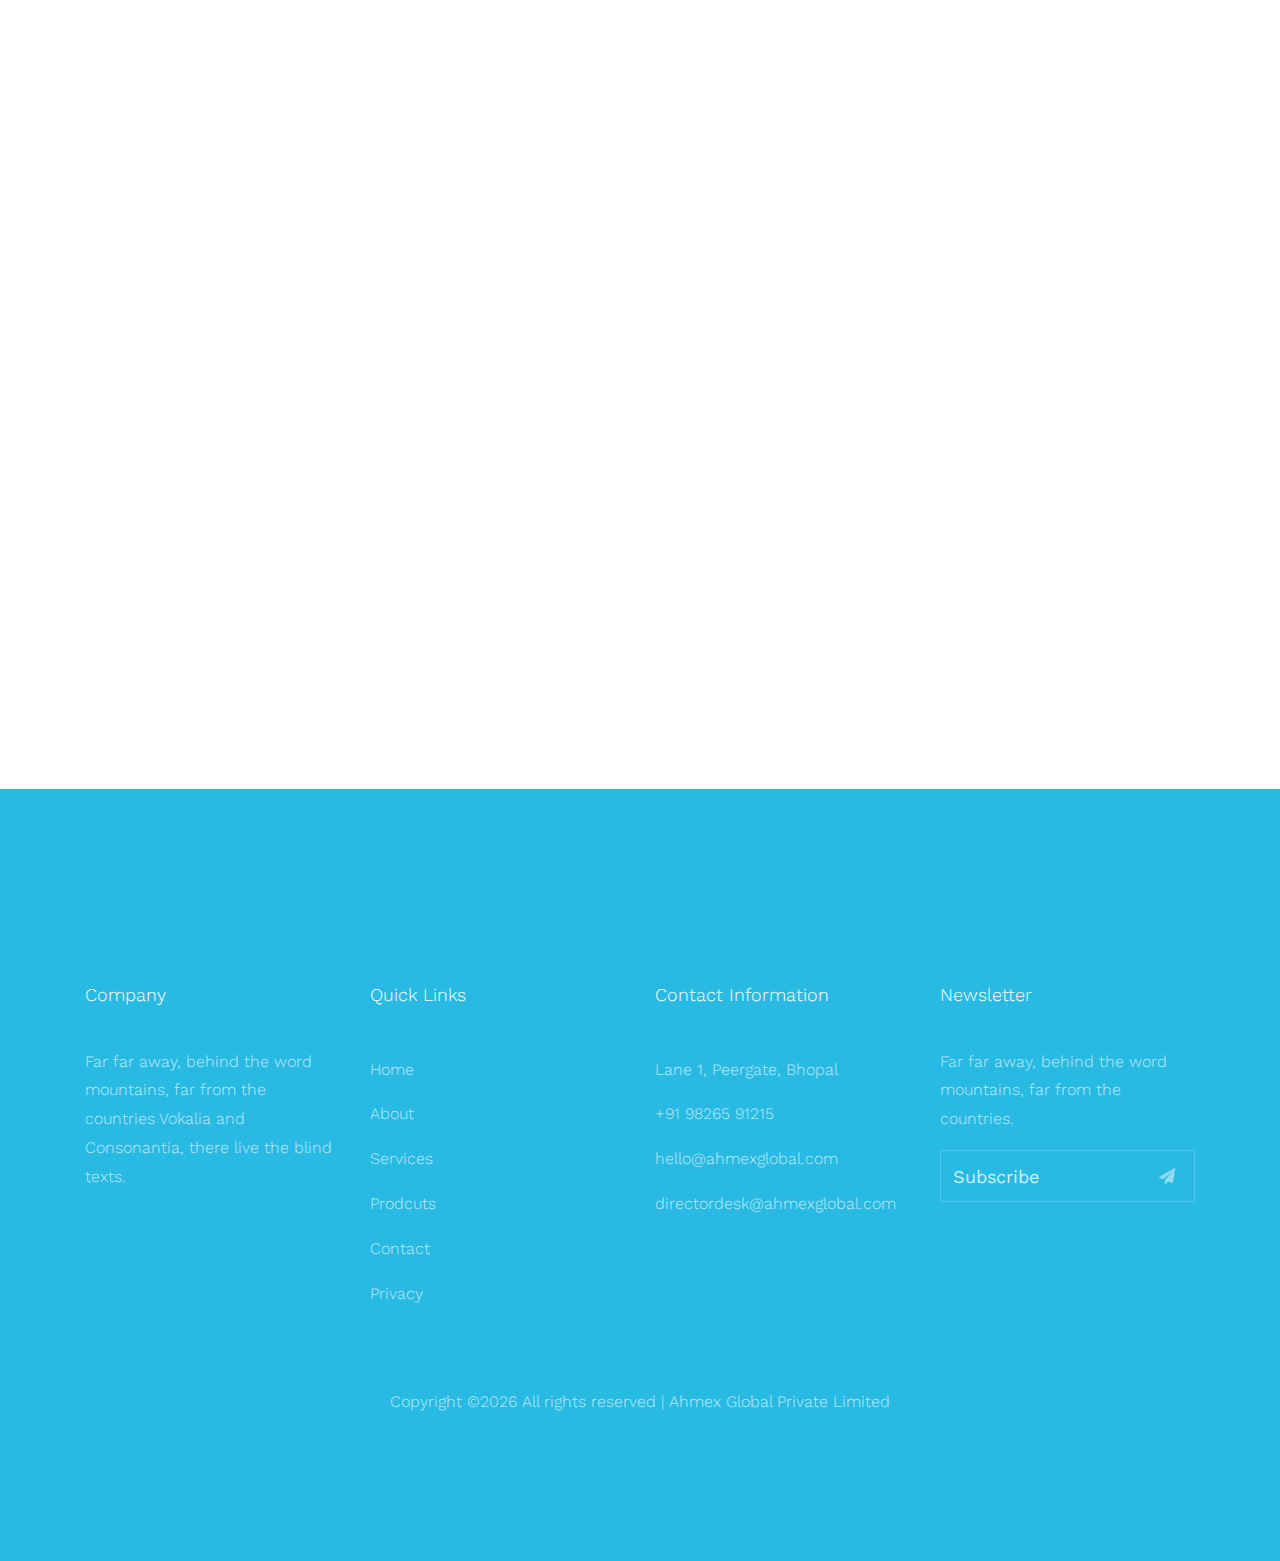
==== commit 68fd5a93: "Updation" ====
--- a/index.html
+++ b/index.html
@@ -41,14 +41,7 @@
         <ul class="navbar-nav ml-auto">
           <li class="nav-item active"><a href="index.html" class="nav-link">Home</a></li>
           <li class="nav-item"><a href="about.html" class="nav-link">About</a></li>
-          <li class="nav-item"><a href="solutions.html" class="nav-link">Solution</a></li>
-          <li class="nav-item dropdown">
-            <a class="nav-link dropdown-toggle" href="room.html" id="dropdown04" data-toggle="dropdown" aria-haspopup="true" aria-expanded="false">Portfolio</a>
-            <div class="dropdown-menu" aria-labelledby="dropdown04">
-              <a class="dropdown-item" href="portfolio.html">Portfolio</a>
-              <a class="dropdown-item" href="portfolio-single.html">Portfolio Single</a>
-            </div>
-          </li>
+          <li class="nav-item"><a href="portfolio.html" class="nav-link">Products</a></li>
           <li class="nav-item"><a href="blog.html" class="nav-link">Certification</a></li>
           <li class="nav-item"><a href="contact.html" class="nav-link">Contact</a></li>
         </ul>
@@ -121,7 +114,8 @@
             </div>
             <div class="media-body p-2">
               <h3 class="heading">Export</h3>
-              <p>An export in international trade is a good or service produced in one country that is sold into another country. The seller of such goods and services is an exporter; the foreign buyer is an importer. Exportation of goods often requires the involvement of customers authorities.</p>
+              <p>An export in international trade is a good or service produced in one country that is sold into another country. The seller of such goods and services is an exporter; the foreign buyer is an importer. Exportation of goods often
+                requires the involvement of customers authorities.</p>
             </div>
           </div>
         </div>
@@ -132,7 +126,9 @@
             </div>
             <div class="media-body p-2">
               <h3 class="heading">Imports</h3>
-              <p>An import in the receiving country is an export from the sending country. Importation and exportation are the defining financial transactions of international trade. In international trade, the importation and exportation of goods are limited by import quotas and mandates from the customs <authority class=""></authority></p>
+              <p>An import in the receiving country is an export from the sending country. Importation and exportation are the defining financial transactions of international trade. In international trade, the importation and exportation of goods
+                are limited by import quotas and mandates from the customs <authority class=""></authority>
+              </p>
             </div>
           </div>
         </div>
@@ -157,7 +153,7 @@
         <div class="row d-flex justify-content-center">
           <div class="col-md-10 text-center heading-section heading-section-white ftco-animate">
             <h2 class="h1 font-weight-bold">If you are looking for Export or Import, you have reached the right place</h2>
-            <p><a href="#about.html" class="btn btn-primary btn-outline-white mt-3 py-3 px-4">View more details</a></p>
+            <p><a href="#about.html" class="btn btn-primary btn-outline-white mt-3 py-3 px-4">View More Details</a></p>
           </div>
         </div>
       </div>
@@ -179,7 +175,9 @@
             <h4 class="subheading">Cereals</h4>
             <h2 class="heading"><a href="portfolio.html">Wheat</a></h2>
             <p>Even the all-powerful Pointing has no control about the blind texts it is an almost unorthographic life One day however a small line of blind text by the name of Lorem Ipsum decided to leave for the far World of Grammar.</p>
-          </div>
+            <p><a href="portfolio.html" class="btn btn-primary btn-outline-white mt-3 py-3 px-4 pz-5">View More Details</a></p>
+          </div>
+
         </div>
         <div class="block-3 d-md-flex ftco-animate">
           <a href="portfolio.html" class="image order-2" style="background-image: url('images/r-1.jpg'); "></a>
@@ -187,44 +185,12 @@
             <h4 class="subheading">Rice</h4>
             <h2 class="heading"><a href="portfolio.html">Rice</a></h2>
             <p>Even the all-powerful Pointing has no control about the blind texts it is an almost unorthographic life One day however a small line of blind text by the name of Lorem Ipsum decided to leave for the far World of Grammar.</p>
-          </div>
-        </div>
-        <div class="row no-gutters">
-          <div class="block-3 d-md-flex ftco-animate">
-            <a href="portfolio.html" class="image" style="background-image: url('images/m-2.jpg'); "></a>
-            <div class="text">
-              <h4 class="subheading">Fruits</h4>
-              <h2 class="heading"><a href="portfolio.html">Mango</a></h2>
-              <p>Even the all-powerful Pointing has no control about the blind texts it is an almost unorthographic life One day however a small line of blind text by the name of Lorem Ipsum decided to leave for the far World of Grammar.</p>
-            </div>
-          </div>
-          <div class="block-3 d-md-flex ftco-animate">
-            <a href="portfolio.html" class="image order-2" style="background-image: url('images/Onion-2.jpg'); "></a>
-            <div class="text order-1">
-              <h4 class="subheading">Vegetable</h4>
-              <h2 class="heading"><a href="portfolio.html">Onion</a></h2>
-              <p>Even the all-powerful Pointing has no control about the blind texts it is an almost unorthographic life One day however a small line of blind text by the name of Lorem Ipsum decided to leave for the far World of Grammar.</p>
-            </div>
-          </div>
-          <div class="row no-gutters">
-            <div class="block-3 d-md-flex ftco-animate">
-              <a href="portfolio.html" class="image" style="background-image: url('images/g-1.jpg'); "></a>
-              <div class="text">
-                <h4 class="subheading">Spices</h4>
-                <h2 class="heading"><a href="portfolio.html">Garlic</a></h2>
-                <p>Even the all-powerful Pointing has no control about the blind texts it is an almost unorthographic life One day however a small line of blind text by the name of Lorem Ipsum decided to leave for the far World of Grammar.</p>
-              </div>
-            </div>
-            <div class="block-3 d-md-flex ftco-animate">
-              <a href="portfolio.html" class="image order-2" style="background-image: url('images/w-1.jpg'); "></a>
-              <div class="text order-1">
-                <h4 class="subheading">Fruit</h4>
-                <h2 class="heading"><a href="portfolio.html">Watermelon</a></h2>
-                <p>Even the all-powerful Pointing has no control about the blind texts it is an almost unorthographic life One day however a small line of blind text by the name of Lorem Ipsum decided to leave for the far World of Grammar.</p>
-              </div>
-            </div>
-          </div>
-        </div>
+            <p><a href="portfolio.html" class="btn btn-primary btn-outline-white mt-3 py-3 px-4 pz-5">View More Details</a></p>
+          </div>
+        </div>
+      </div>
+    </div>
+    </div>
   </section>
 
   <section class="ftco-section testimony-section ftco-degree-bg">
@@ -246,9 +212,9 @@
                   </span>
                 </div>
                 <div class="text">
-                  <p class="mb-5">Far far away, behind the word mountains, far from the countries Vokalia and Consonantia, there live the blind texts.</p>
-                  <p class="name">Dennis Green</p>
-                  <span class="position">Marketing Manager</span>
+                  <p class="mb-5">I have known the team of Ahmex Global for more then 3 years now, it has not only been just trade but also business realtionship that these people belive in.</p>
+                  <p class="name">Shankar Srinivas</p>
+                  <span class="position">India</span>
                 </div>
               </div>
             </div>
@@ -260,9 +226,9 @@
                   </span>
                 </div>
                 <div class="text">
-                  <p class="mb-5">Far far away, behind the word mountains, far from the countries Vokalia and Consonantia, there live the blind texts.</p>
-                  <p class="name">Dennis Green</p>
-                  <span class="position">Interface Designer</span>
+                  <p class="mb-5">I am not only satisfied as a customer but also as a busimness professional. Team Ahmex is surely I look forward to work with in future also.</p>
+                  <p class="name">Joseph Mathews</p>
+                  <span class="position">Canada</span>
                 </div>
               </div>
             </div>
@@ -275,39 +241,12 @@
                 </div>
                 <div class="text">
                   <p class="mb-5">Far far away, behind the word mountains, far from the countries Vokalia and Consonantia, there live the blind texts.</p>
-                  <p class="name">Dennis Green</p>
-                  <span class="position">UI Designer</span>
+                  <p class="name">Ashr Al Ameri</p>
+                  <span class="position">U.A.E</span>
                 </div>
               </div>
             </div>
-            <div class="item text-center">
-              <div class="testimony-wrap p-4 pb-5">
-                <div class="user-img mb-4" style="background-image: url(images/person_1.jpg)">
-                  <span class="quote d-flex align-items-center justify-content-center">
-                    <i class="icon-quote-left"></i>
-                  </span>
-                </div>
-                <div class="text">
-                  <p class="mb-5">Far far away, behind the word mountains, far from the countries Vokalia and Consonantia, there live the blind texts.</p>
-                  <p class="name">Dennis Green</p>
-                  <span class="position">Web Developer</span>
-                </div>
-              </div>
-            </div>
-            <div class="item text-center">
-              <div class="testimony-wrap p-4 pb-5">
-                <div class="user-img mb-4" style="background-image: url(images/person_1.jpg)">
-                  <span class="quote d-flex align-items-center justify-content-center">
-                    <i class="icon-quote-left"></i>
-                  </span>
-                </div>
-                <div class="text">
-                  <p class="mb-5">Far far away, behind the word mountains, far from the countries Vokalia and Consonantia, there live the blind texts.</p>
-                  <p class="name">Dennis Green</p>
-                  <span class="position">System Analytics</span>
-                </div>
-              </div>
-            </div>
+
           </div>
         </div>
       </div>
@@ -411,7 +350,7 @@
               <li><a href="#" class="py-2 d-block">Home</a></li>
               <li><a href="#" class="py-2 d-block">About</a></li>
               <li><a href="#" class="py-2 d-block">Services</a></li>
-              <li><a href="#" class="py-2 d-block">Portfolio</a></li>
+              <li><a href="#" class="py-2 d-block">Prodcuts</a></li>
               <li><a href="#" class="py-2 d-block">Contact</a></li>
               <li><a href="#" class="py-2 d-block">Privacy</a></li>
             </ul>
@@ -423,7 +362,7 @@
             <ul class="list-unstyled">
               <li><a href="#" class="py-2 d-block">Lane 1, Peergate, Bhopal</a></li>
               <li><a href="#" class="py-2 d-block">+91 98265 91215</a></li>
-              <li><a href="#" class="py-2 d-block">help@ahmexglobal.com</a></li>
+              <li><a href="#" class="py-2 d-block">hello@ahmexglobal.com</a></li>
               <li><a href="#" class="py-2 d-block">directordesk@ahmexglobal.com</a></li>
             </ul>
           </div>
@@ -448,7 +387,7 @@
             <!-- Link back to Colorlib can't be removed. Template is licensed under CC BY 3.0. -->
             Copyright &copy;<script>
               document.write(new Date().getFullYear());
-            </script> All rights reserved | Ahmex lLobal Private Limited
+            </script> All rights reserved | Ahmex Global Private Limited
             <!-- Link back to Colorlib can't be removed. Template is licensed under CC BY 3.0. -->
           </p>
         </div>
--- a/css/style.css
+++ b/css/style.css
@@ -7650,11 +7650,11 @@
   .btn.btn-primary {
     background: #78d5ef;
     border: 2px solid #78d5ef;
-    color: #fff; }
+    color: black; }
     .btn.btn-primary:hover {
       border: 2px solid #78d5ef;
       background: transparent;
-      color: #78d5ef; }
+      color: black; }
     .btn.btn-primary.btn-outline-primary {
       border: 2px solid #78d5ef;
       background: transparent;
@@ -7662,7 +7662,7 @@
       .btn.btn-primary.btn-outline-primary:hover {
         border: 2px solid transparent;
         background: #78d5ef;
-        color: #fff; }
+        color: Black; }
   .btn.btn-outline-white {
     border-color: rgba(255, 255, 255, 0.8);
     background: none;
@@ -7672,8 +7672,8 @@
     border-radius: 30px;
     border-width: 2px; }
     .btn.btn-outline-white:hover, .btn.btn-outline-white:focus, .btn.btn-outline-white:active {
-      background: #fff;
-      border-color: #fff;
+      background: blackSS;
+      border-color: black;
       color: #404044; }
 
 .ftco-degree-bg {
